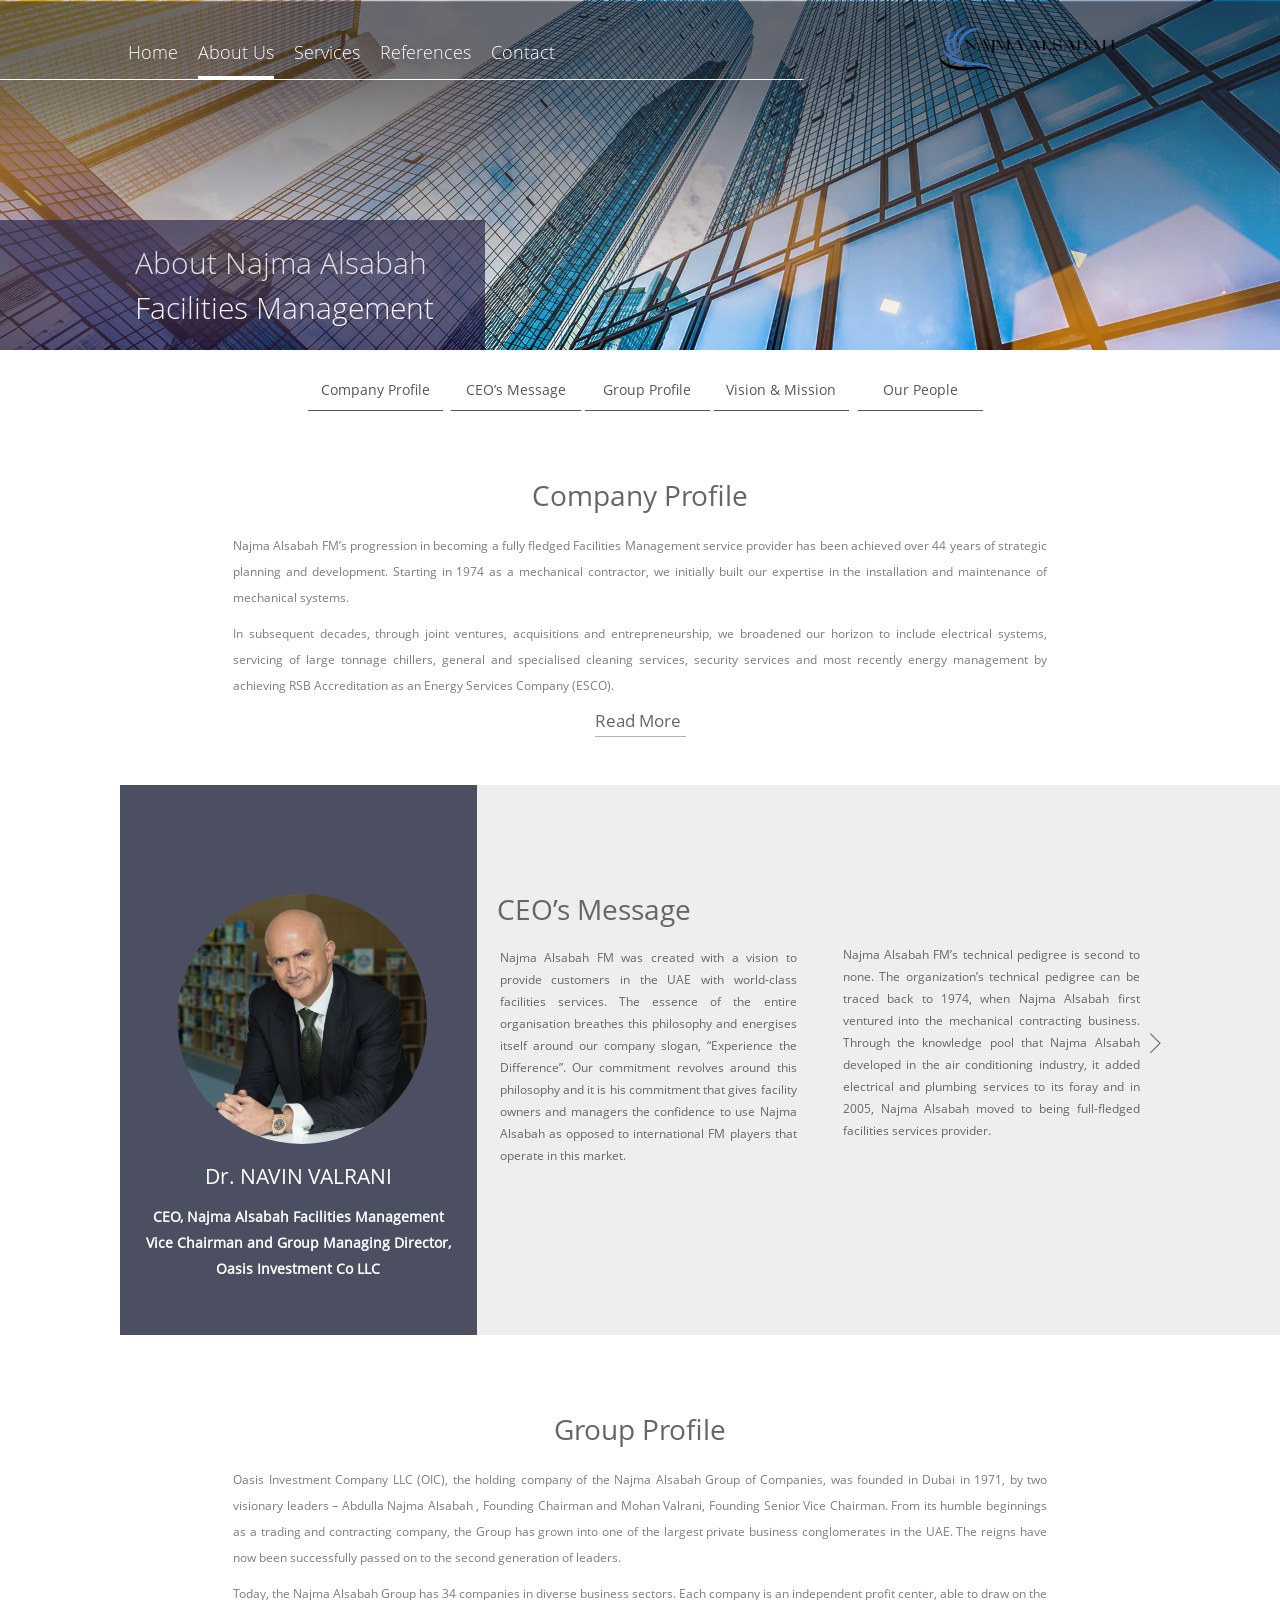
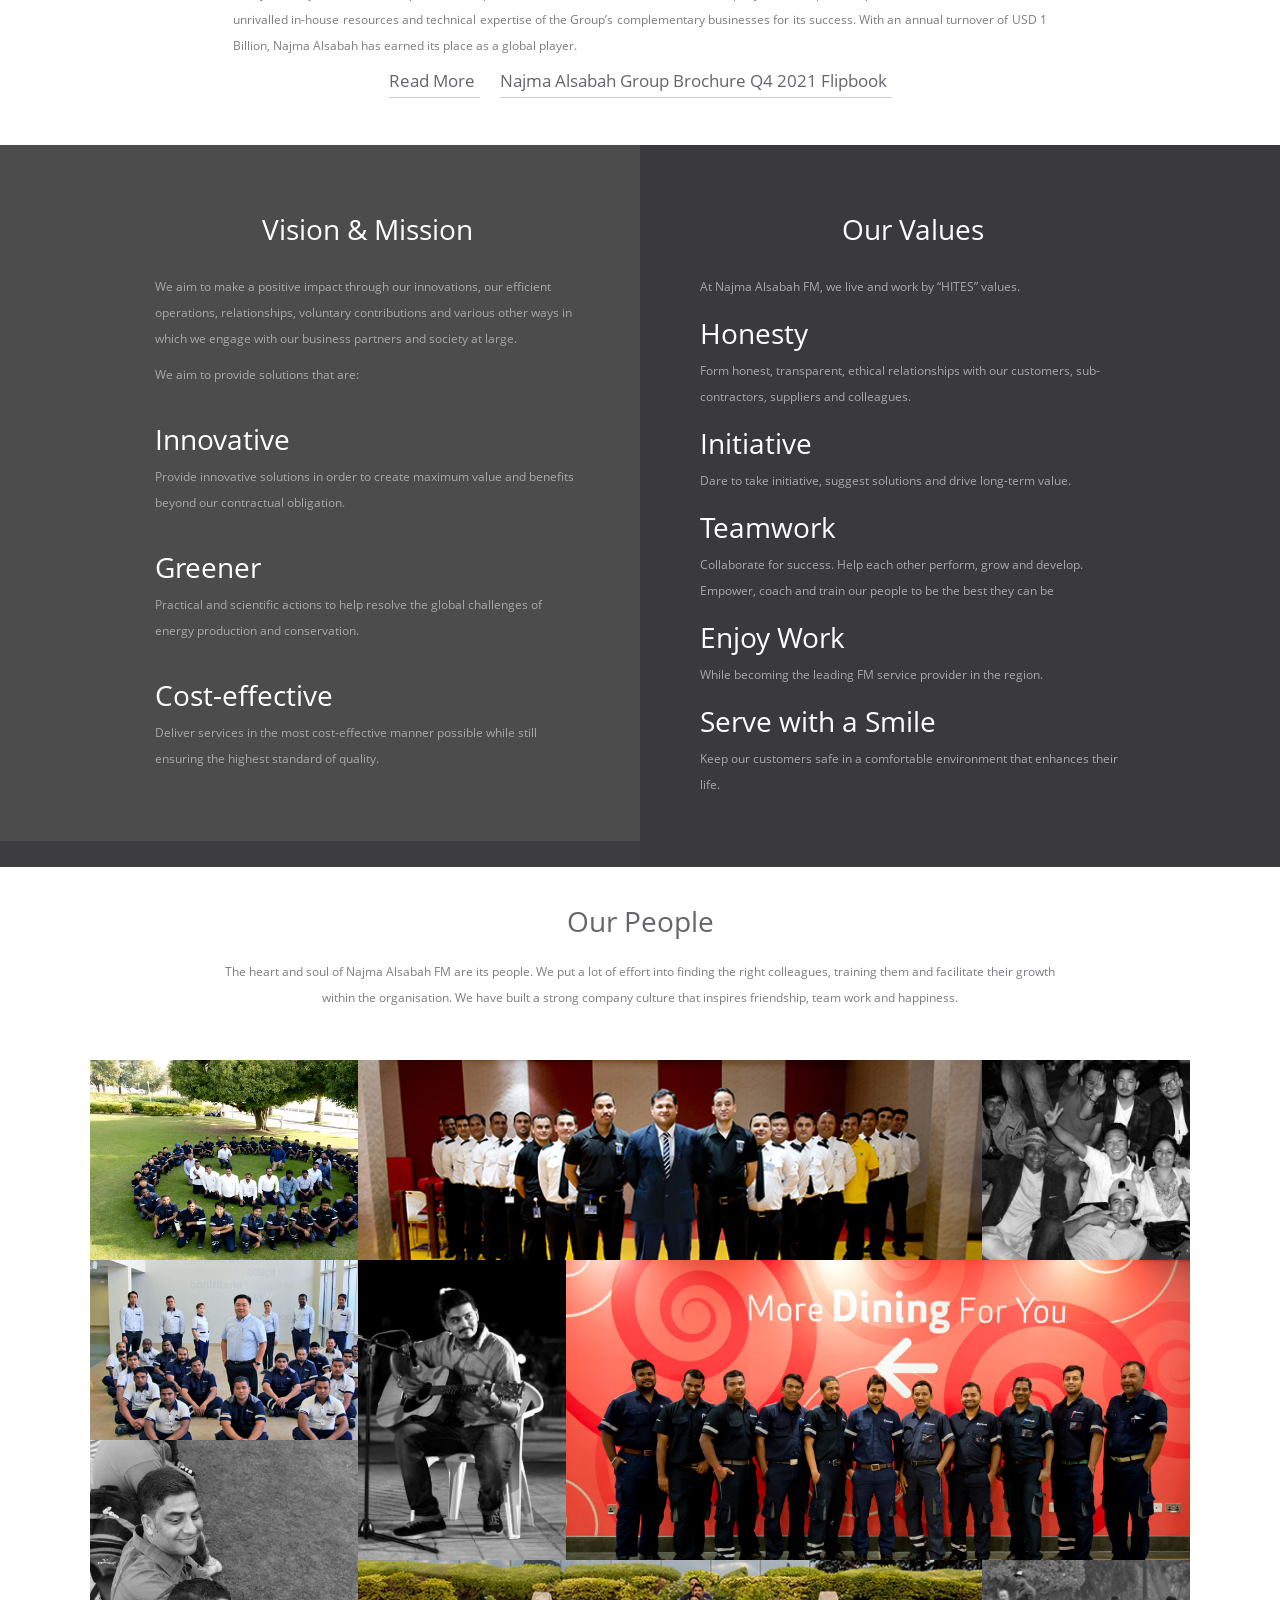
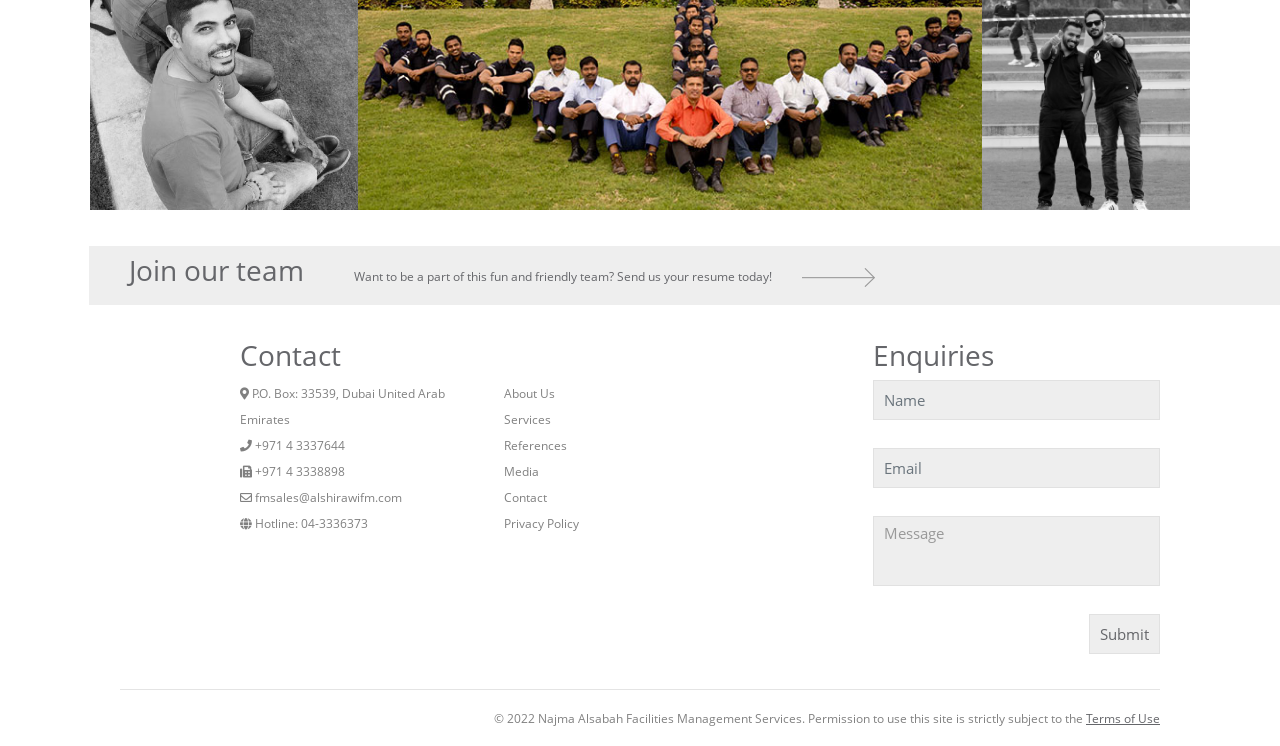
==== about.html @ 8039d4b8 "first commit" ====
<!DOCTYPE html>
<html lang="en-us">
<head>
<meta http-equiv="content-type" content="text/html; charset=UTF-8" />
<meta name="description" content="Najma Alsabah Facilities Management Services" />
<meta name="viewport" content="width=device-width, initial-scale=1">
<meta http-equiv="X-UA-Compatible" content="IE=edge">	
<!-- fevicons -->
<link rel="apple-touch-icon" sizes="57x57" href="/apple-icon-57x57.png">
<link rel="apple-touch-icon" sizes="60x60" href="/apple-icon-60x60.png">
<link rel="apple-touch-icon" sizes="72x72" href="/apple-icon-72x72.png">
<link rel="apple-touch-icon" sizes="76x76" href="/apple-icon-76x76.png">
<link rel="apple-touch-icon" sizes="114x114" href="/apple-icon-114x114.png">
<link rel="apple-touch-icon" sizes="120x120" href="/apple-icon-120x120.png">
<link rel="apple-touch-icon" sizes="144x144" href="/apple-icon-144x144.png">
<link rel="apple-touch-icon" sizes="152x152" href="/apple-icon-152x152.png">
<link rel="apple-touch-icon" sizes="180x180" href="/apple-icon-180x180.png">
<link rel="icon" type="image/png" sizes="192x192"  href="/images/favicon-najma.jpg">
<link rel="icon" type="image/png" sizes="32x32" href="/images/favicon-najma.jpg">
<link rel="icon" type="image/png" sizes="96x96" href="/images/favicon-najma.jpg">
<link rel="icon" type="image/png" sizes="16x16" href="/images/favicon-najma.jpg">
<link rel="manifest" href="/manifest.json">
<meta name="msapplication-TileColor" content="#ffffff">
<meta name="msapplication-TileImage" content="/ms-icon-144x144.png">
<meta name="theme-color" content="#ffffff">
    
<title>Najma Alsabah Facilities Management Services | About Us</title>
<script type="text/javascript">
var CCM_EDIT_MODE = false;
</script>
	
<link rel="stylesheet" type="text/css" href="about/css/ccm.base.css" />
<script src="https://code.jquery.com/jquery-3.3.1.min.js" integrity="sha256-FgpCb/KJQlLNfOu91ta32o/NMZxltwRo8QtmkMRdAu8="
  crossorigin="anonymous"></script>

<meta name="viewport" content="width=device-width, initial-scale=1">
<meta http-equiv="X-UA-Compatible" content="IE=edge">
<meta name="author" content="TenTwenty | Webdesign, Webshops & E-marketing | Dubai">

<meta property="og:title" content="Najma Alsabah Facilities Management | Experience the Difference">
<meta property="og:description" content="Redefining Customer Experience in FM Industry with the best of people, processes and technology.">
<meta property="og:image" content="/images/favicon-najma.jpg">
    
<link type="text/css" rel="stylesheet" href="about/css/all1ef1.css">
<link href="css/animate.css" rel="stylesheet" type="text/css">	
<link href="css/hover-min.css" rel="stylesheet" type="text/css">	
<link href="css/style.css" rel="stylesheet" type="text/css">
<!--
<link type="text/css" rel="stylesheet" href="about/css/style8894.css">
-->

<link rel="stylesheet" href="https://use.fontawesome.com/releases/v5.2.0/css/all.css" integrity="sha384-hWVjflwFxL6sNzntih27bfxkr27PmbbK/iSvJ+a4+0owXq79v+lsFkW54bOGbiDQ" crossorigin="anonymous">
<!--[if lt IE 9]>
<script src="https://cdnjs.cloudflare.com/ajax/libs/html5shiv/3.7.3/html5shiv.min.js"></script>
<script src="https://cdnjs.cloudflare.com/ajax/libs/respond.js/1.4.2/respond.min.js"></script>
<![endif]-->
<style>
    .slick-track{background:#eeeeee!important;}  
    .three-col .info{padding: 0 4px!important;}
    .banner{height:350px;}
</style>
<!-- search -->
 <link href="//www.findberry.com/search/css/framebox.css" rel="stylesheet" type="text/css" />
<script src="//www.findberry.com/search/js/jquery.min.js" type="text/javascript"></script>
<script src="//www.findberry.com/search/js/findberryfx.js" type="text/javascript"></script>
<script src="//www.findberry.com/search/js/findberry.framebox.js" type="text/javascript"></script>
<!-- ./ search -->
<!-- Global site tag (gtag.js) - Google Analytics -->
<script async src="https://www.googletagmanager.com/gtag/js?id=UA-3786274-23"></script>

<script>
  window.dataLayer = window.dataLayer || [];
  function gtag(){dataLayer.push(arguments);}
  gtag('js', new Date());

  gtag('config', 'UA-3786274-23');
</script>

</head>
<body class=" about_abdul-view-page Blue ">
<div class="wrapper">
    <!-- Wrap all page content here -->
    

<!--  Navigation -->
	<header class="navbar navbar-fixed-top">
		<div class="container">
			<span class="m-icon mob-show icon-menu"></span>
			<div class="search-block mob-hide">
				<!-- <form action="//www.findberry.com/search/" method="get" id="sr_iframe">
					<input type="hidden" name="wid" value="12271" />
                    <input type="submit" value="" class="ccm-search-block-submit">
					<input name="query" style="font-size:1em!important;" id="tipue_search_input" type="text" value="" class="ccm-search-block-text" placeholder="Search">
				</form> -->
			</div>
			<div class="row">
				<div class="col-sm-8 col-xs-6 left">
					<ul class="nav mob-hide">
						<li class="">
							<a href="index.html"  class="home">Home</a>
						</li>
						<li class=""><a href="about.html" target="_self" class="land">About Us</a>
							<!-- <ul class="t-nav">
								<li class=""><a href="#" target="_self" class="">About us</a></li>
								<li class=""><a href="#" target="_self" class="">Who we are</a></li>
								<li class=""><a href="#" target="_self" class="">What we do</a></li>
								<li class=""><a href="#" target="_self" class="">Work with Us</a></li>
							</ul>  -->                    
						</li>
						<li class=""><a href="services.html" target="_self">Services</a></li>
						<li class=""><a href="references.html" target="_self" class="news">References</a></li>
						<!-- <li class=""><a href="media.html" target="_self" class="contact">Media</a></li> -->
                        <li class=""><a href="contact.html" target="_self" class="contact">Contact</a></li>
                        <!-- <li class=""><a href="https://alshirawicareers.com/" target="_blank">Careers</a></li> -->
						</ul>
								</div>
				<div class="col-sm-4 col-xs-6 right">
										<a href="http://alshirawifm.com/">
							<img class="mob-hide" src="images/asfmlogo.png" alt="ASFM logo"/>
							<img class="mob-show" src="images/asfmlogo.png" alt="logo"/>
						</a>
								</div>
			</div>
		</div>
	</header>

	<div class="mob-menu">
		<div class="container">
			<span class="m-icon icon-close"></span>
			<div class="m-content">
				<!--<form action="#" class="ccm-search-block-form">
					<input name="query" type="text" value="" class="ccm-search-block-text" placeholder="Search">
					<input type="submit" value="" class="ccm-search-block-submit">
				</form>-->
				<ul class="nav">
				   <li><a href="index.html"  class="home">Home</a></li>
				   <li><a href="about.html" target="_self" class="land">About Us</a></li>
				   <li class=""><a href="services.html">Services</a></li>
					<li class=""><a href="references.html" target="_self" class="news">References</a></li>
					<!-- <li class=""><a href="media.html" target="_self" class="contact">Media</a></li> -->
                    <li class=""><a href="contact.html" target="_self" class="contact">Contact</a></li>
                    <!-- <li class=""><a href="https://alshirawicareers.com/" target="_blank">Careers</a></li> -->
				</ul>
				<ul class="social list-inline hidden">
					<li>
						<a href="#"  class="fa fa-facebook"></a>
					</li>
					<li>
						<a href="#"  class="fa fa-instagram"></a>
					</li>
					<li>
						<a href="#"  class="fa fa-linkedin"></a>
					</li>
					<li>
						<a href="#"  class="fa fa-twitter"></a>
					</li>
				</ul>
			</div>
		</div>
	</div>
	
<!-- /. Navigation -->



    
        
<div class="banner" style="background-image: url('images/aboutslider.jpg'); background-position:center center;">
    <div class="container">
            <div class="page-title">
                <div class="container">
                    <div class="title wow fadeInLeft" data-wow-delay="0.4s" data-wow-duration="1s">
                        <h1>About Najma Alsabah <br />Facilities Management</h1>                    </div>
                </div>
            </div>
    </div>
    <div class="banner-gradient">

    </div>
</div>

    <!-- tabs -->
	
	<div class="tile-box">
        <div class="sub-menu inner-sub" id="menu">
        <div class="container">
            <ul class="nav">
                <li class=" wow fadeInUp" data-wow-delay="0.3s" data-wow-duration="1s">
                    <a href="#companyprofile" target="_self" class="">
                        <span class="bg"></span>
                        <div class="m-wrap">
                            <span class="m-name">Company Profile</span>
                        </div>
                    </a>
                </li>
                <li class=" wow fadeInUp" data-wow-delay="0.6s" data-wow-duration="1s">
                    <a href="#ceomessage" target="_self" class="">
                        <span class="bg"></span>
                        <div class="m-wrap">
                            <span class="m-name">CEO’s Message</span>
                        </div>
                    </a>
                </li>
                <li class=" wow fadeInUp" data-wow-delay="0.6s" data-wow-duration="1s">
                    <a href="#group-profile" target="_self" class="">
                        <span class="bg"></span>
                        <div class="m-wrap">
                            <span class="m-name">Group Profile </span>
                        </div>
                    </a>
                </li>
                <li class=" wow fadeInUp" data-wow-delay="0.9s" data-wow-duration="1s">
                    <a href="#visionmission" target="_self" class="">
                        <span class="bg"></span>
                        <div class="m-wrap">
                            <span class="m-name">Vision &amp; Mission</span>
                        </div>
                    </a>
                </li>
                <li class=" wow fadeInUp" data-wow-delay="1.2s" data-wow-duration="1s">
                    <a href="#ourpeople" target="_self" class="">
                        <span class="bg"></span>
                        <div class="m-wrap">
                            <span class="m-name">Our People</span>
                        </div>
                    </a>
                </li>
                
            </ul>
            </div>
    </div>
    </div>
    
<!-- /. tabs --> 
    <a id="companyprofile"></a>
<div class="description wow fadeIn" data-wow-delay="0.4s" data-wow-duration="1.5s" id="about">
    <div class="container">
        <div class="desc-info">
            <h2>Company Profile</h2>
<p>Najma Alsabah  FM’s progression in becoming a fully fledged Facilities Management service provider has been achieved over 44
years of strategic planning and development. Starting in 1974 as a mechanical contractor, we initially built our expertise in the installation and maintenance of mechanical systems.</p>            
                <p>In subsequent decades, through joint ventures, acquisitions and entrepreneurship, we broadened our horizon to include electrical systems, servicing of large tonnage chillers, general and specialised cleaning services, security services and most recently energy management by achieving RSB Accreditation as an Energy Services Company (ESCO).</p><div class="read-more-box">
            
            <p>Today, we have a strong and integrated service portfolio and are one of the largest FM service providers in the UAE. With 300+ live projects, we are leaders in infrastructure, luxury property, industrial facilities, mixed-use developments, commercial, residential, retail and education sectors.</p> 

<p>Being one of 34 companies that forms the Najma Alsabah  Group, our services are complemented by our sister companies which bring together a wealth of expertise across the industries. Well-defined knowledge management systems enable synergies that bring long-term benefit to our service delivery and, consequently, our customers.</p> 

            <p>Our extensive expertise comes together and enriches a knowledge-driven operation resulting in exceptional service. Our holistic approach to building management focuses on the complete lifecycle of the building. Our core FM activities are structured around: Strategic Facilities Planning (SFP), Predictive/Preventive Maintenance and Energy Management and cover MEP, hospitality, cleaning, security and specialised services.</p> 

<p>At Najma Alsabah , we are passionate about the UAE’s vision to become a smart and sustainable country. Keeping up with the implementation speed is an exciting challenge for us and one we have taken on seriously. We are subscribed to the best of global innovations and international standards so that we can offer best-in-class services to our clients here in the UAE. We are one of the founding members of MEFMA and are accredited by several reputed industry associations.</p>

            
            </div>
         </div>
        <p><a class="read-more">Read More </a></p>    </div>
</div>


<div class="description wow fadeIn ceoboxm" data-wow-delay="0.4s" data-wow-duration="1.5s" id="about">
    <div class="container">
        <div class="desc-info">
            <h2>CEO’s Message</h2>
    <div class="row">
                    <div class="ceopicboxm"><img src="images/ceo.jpg" alt="" /></div>
                    <div class="ceodescm">
                        <h3>Dr. NAVIN VALRANI</h3>
                        <p>CEO, Najma Alsabah Facilities Management</p>
						<p>Vice Chairman and Group Managing Director, Oasis Investment Co LLC</p>
                    </div>
           </div>        
            
 <p>Najma Alsabah  FM was created with a vision to provide customers in the UAE with world-class facilities services. The essence of the entire organisation breathes this philosophy and energises itself around our company slogan, “Experience the Difference”. Our commitment revolves around this philosophy and it is his commitment that gives facility owners and managers the confidence to use Najma Alsabah  as opposed to international FM players that operate in this market.</p>           <div class="read-more-box">
                <p>Najma Alsabah  FM’s technical pedigree is second to none. The organization’s technical pedigree can be traced back to 1974, when Najma Alsabah  first ventured into the mechanical contracting business. Through the knowledge pool that Najma Alsabah  developed in the air conditioning industry, it added electrical and plumbing services to its foray and in 2005, Najma Alsabah  moved to being full-fledged facilities services provider.</p>
            
            <p><p>Najma Alsabah  FM’s technical pedigree is backed by the world’s finest IT systems. On the foundation of the Najma Alsabah  Group’s record breaking investment in Oracle ERP systems, Najma Alsabah  FM today has ‘inculcated mobile applications to its daily work processes, implemented the bar coding of assets, trained technicians on handheld devices and put together its in-house call center backed by the latest software.</p> 

<p>With the technical pedigree and the IT systems, comes the financial stability of the organization.    Najma Alsabah  FM is an integral part of the Najma Alsabah  Group of Companies, a $1 billion plus group that has been operating in the region since 1971. In today’s volatile environment, you can be rest assured that when you are dealing with Najma Alsabah  FM, you are dealing with an organization that will be around for decades to come.</p>

            <p>All of this would mean nothing if it were not for our biggest asset: our people. Each member of team is handpicked for the job, put through a rigourous training regime at our in house training center, and put out on the field with the necessary tools to succeed. Our team is capable and motivated to perform at the highest levels and provide you with a opportunity to “Experience the Difference”.</p>

            
            </div>
         </div>
        <p><a class="read-more">Read More </a></p>    </div>
</div>


<div class="timeline-box scroll wow fadeInUp ceoboxd" data-wow-delay="0.4s" data-wow-duration="1s">
    <div class="container"><a id="ceomessage" ></a>
        <div class="timeline">
            <div class="row">
                <div class="col-sm-4 info">
                    <div class="ceopicbox"><img src="images/ceo.jpg" alt="" /></div>
                    <div class="ceodesc">
                        <h3>Dr. NAVIN VALRANI</h3>
                        <p>CEO, Najma Alsabah Facilities Management</p>
						<p>Vice Chairman and Group Managing Director, Oasis Investment Co LLC</p>						
                    </div>
                </div>
                <div class="col-sm-8 slide">
                    <div class="side-gradient">

                    </div>
                    <div class="t-slide">
                        

<div class="item">
    <div class="year">
				<h2 class="text-left">CEO’s Message</h2>
			</div>
	<div class="descr">
        <p>Najma Alsabah  FM was created with a vision to provide customers in the UAE with world-class facilities services. The essence of the entire organisation breathes this philosophy and energises itself around our company slogan, “Experience the Difference”. Our commitment revolves around this philosophy and it is his commitment that gives facility owners and managers the confidence to use Najma Alsabah  as opposed to international FM players that operate in this market.</p>
    </div>
</div>
<div class="item">
    <div class="descr top-fix">
        <p>Najma Alsabah  FM’s technical pedigree is second to none. The organization’s technical pedigree can be traced back to 1974, when Najma Alsabah  first ventured into the mechanical contracting business. Through the knowledge pool that Najma Alsabah  developed in the air conditioning industry, it added electrical and plumbing services to its foray and in 2005, Najma Alsabah  moved to being full-fledged facilities services provider.</p>
    </div>
</div>
<div class="item">
    <div class="descr top-fix">
        <p><p>Najma Alsabah  FM’s technical pedigree is backed by the world’s finest IT systems. On the foundation of the Najma Alsabah  Group’s record breaking investment in Oracle ERP systems, Najma Alsabah  FM today has ‘inculcated mobile applications to its daily work processes, implemented the bar coding of assets, trained technicians on handheld devices and put together its in-house call center backed by the latest software.</p>
    </div>
</div>
<div class="item">
    <div class="descr top-fix">
        <p>With the technical pedigree and the IT systems, comes the financial stability of the organization.    Najma Alsabah  FM is an integral part of the Najma Alsabah  Group of Companies, a $1 billion plus group that has been operating in the region since 1971. In today’s volatile environment, you can be rest assured that when you are dealing with Najma Alsabah  FM, you are dealing with an organization that will be around for decades to come.</p>
    </div>
</div>
<div class="item">
    <div class="descr top-fix">
        <p>All of this would mean nothing if it were not for our biggest asset: our people. Each member of team is handpicked for the job, put through a rigourous training regime at our in house training center, and put out on the field with the necessary tools to succeed. Our team is capable and motivated to perform at the highest levels and provide you with a opportunity to “Experience the Difference”.</p>
    </div>
</div>





                    </div>
                </div>
            </div>
        </div>
    </div>
</div>

<!-- group profile -->
<a id="groupprofile"></a>
<div class="description wow fadeIn" data-wow-delay="0.4s" data-wow-duration="1.5s" id="group-profile">
    <div class="container">
        <div class="desc-info">
            <h2>Group Profile</h2>
<p>Oasis Investment Company LLC (OIC), the holding company of the Najma Alsabah  Group of Companies, was founded in Dubai in 1971, by two visionary leaders – Abdulla Najma Alsabah , Founding Chairman and Mohan Valrani, Founding Senior Vice Chairman. From its humble beginnings as a trading and contracting company, the Group has grown into one of the largest private business conglomerates in the UAE. The reigns have now been successfully passed on to the second generation of leaders.</p>            
                <p>Today, the Najma Alsabah  Group has 34 companies in diverse business sectors. Each company is an independent profit center, able to draw on the unrivalled in-house resources and technical expertise of the Group’s complementary businesses for its success. With an annual turnover of USD 1 Billion, Najma Alsabah  has earned its place as a global player.</p>
         </div>
        <p><a href="http://www.alshirawi.com/" target="_blank" class="read-more1">Read More</a><a class="read-more1" style="margin-left: 20px;" href="https://db.alshirawi.com/" target="_blank">Najma Alsabah  Group Brochure Q4 2021 Flipbook</a></p></div>
</div>
    
    <div class="purple-bg activity-box scroll wow fadeInUp" data-wow-delay="0.4s" data-wow-duration="1s">
  <a id="visionmission"></a>
        
        <div class="row">
            <div class="col-md-6 leftboxvision">
                <div class="heading mvheadingtitle"><h2>Vision &amp; Mission</h2></div>
                <p class="text-left">We aim to make a positive impact through our innovations, our efficient operations, relationships, voluntary contributions and various other ways in which we engage with our business partners and society at large.</p>
                <p class="text-left">We aim to provide solutions that are:</p>
                <div class="mvheading"><h2 class="text-left">Innovative</h2></div>
                <p class="text-left">Provide innovative solutions in order to create maximum value and
benefits beyond our contractual obligation.</p>
                <div class="mvheading"><h2 class="text-left">Greener</h2></div>
                <p class="text-left">Practical and scientific actions to help resolve the global challenges of
energy production and conservation.</p>
                <div class="mvheading"><h2 class="text-left">Cost-effective</h2></div>
                <p class="text-left">Deliver services in the most cost-effective manner possible while still
ensuring the highest standard of quality.</p>
            </div>
            <div class="col-md-6 rightboxmission">
                <div class="heading mvheadingtitle"><h2>Our Values</h2></div>
                <p class="text-left">At Najma Alsabah  FM, we live and work by “HITES” values.</p>
                <div class="mvheading"><h2 class="text-left">Honesty</h2></div>
                <p class="text-left">Form honest, transparent, ethical relationships with our customers,
sub-contractors, suppliers and colleagues.</p>
                <div class="mvheading"><h2 class="text-left">Initiative</h2></div>
                <p class="text-left">Dare to take initiative, suggest solutions and drive long-term value.</p>
                <div class="mvheading"><h2 class="text-left">Teamwork</h2></div>
                <p class="text-left">Collaborate for success. Help each other perform, grow and develop.
Empower, coach and train our people to be the best they can be</p>
                <div class="mvheading"><h2 class="text-left">Enjoy Work</h2></div>
                <p class="text-left">While becoming the leading FM service provider in the region.
</p>
                <div class="mvheading"><h2 class="text-left">Serve with a Smile</h2></div>
                <p class="text-left">Keep our customers safe in a comfortable environment that enhances
their life.</p>
            </div>
           
           
        </div>
 
</div>
    
<!-- ./ -->
    
    

      
    
    

    
    
    
    
    
    
    
    
    <div class="tile-box">
    <div class="tile about-tile">
        <div class="container">
            <div class="description wow fadeIn" data-wow-delay="0.4s" data-wow-duration="1.5s" >
        <div class="container">
            <h2>Our People</h2><a id="ourpeople"></a>
            <p>The heart and soul of Najma Alsabah  FM are its people. We put a lot of effort into finding the right colleagues, training them and facilitate their growth within the organisation. We have built a strong company culture that inspires friendship, team work and happiness.</p>        </div>
    </div>
            
            
            <div class="row">
                <div class="col-sm-12 col-xs-12 col-md-3 p0">
                    <div class="row">    
                        <div class="col-sm-12 p0 wow fadeInLeft" data-wow-delay="0.4s" data-wow-duration="1s">
                            <div class="tile-grid3-200">
                                <img src="images/gal1.jpg" class="height100"/>
                            </div>
                        </div>
                    </div>
                    <div class="row">    
                        <div class="col-sm-12 p0 wow fadeInLeft" data-wow-delay="0.4s" data-wow-duration="1s">
                            <div class="tile-grid3-180">
                                <img src="images/gal3.jpg" class="width100"/>
                            </div>
                        </div>
                    </div>
                    <div class="row">    
                        <div class="col-sm-12 p0 wow fadeInLeft" data-wow-delay="0.4s" data-wow-duration="1s">
                            <div class="tile-grid3-650">
                                <img src="images/gal4.jpg" class="width100"/>
                            </div>
                        </div>
                    </div>
                </div>
                <div class="col-sm-12 col-xs-12 col-md-9 p0">
                    <div class="row">
                        <div class="col-sm-12 col-xs-12 col-md-9 p0  wow fadeInLeft" data-wow-delay="0.4s" data-wow-duration="1s">
                            <div class="tile-grid9-200">
                                <img src="images/gal2.jpg" class="width100"/>
                            </div>
                        </div>
                        <div class="col-sm-12 col-xs-12 col-md-3 p0  wow fadeInLeft" data-wow-delay="0.4s" data-wow-duration="1s">
                            <div class="tile-grid3-200">
                                <img src="images/gal5.jpg" class="height100" />
                            </div>
                        </div>
                    </div>
                    <div class="row">
                        <div class="col-sm-12 col-xs-12 col-md-3 p0  wow fadeInLeft" data-wow-delay="0.4s" data-wow-duration="1s">
                            <div class="tile-grid3-600">
                                <img src="images/gal6.jpg" class="width100"/>
                            </div>
                        </div>
                        <div class="col-sm-12 col-xs-12 col-md-9 p0  wow fadeInLeft" data-wow-delay="0.4s" data-wow-duration="1s">
                            <div class="tile-grid9-600">
                                <img src="images/gal7.jpg" class="width100"/>
                            </div>
                        </div>
                    </div>
                    <div class="row">
                        <div class="col-sm-12 col-xs-12 col-md-9 p0  wow fadeInLeft" data-wow-delay="0.4s" data-wow-duration="1s">
                            <div class="tile-grid9-250 seconlastimgtile">
                                <img src="images/gal8.jpg" class="width100"/>
                            </div>
                        </div>
                        <div class="col-sm-12 col-xs-12 col-md-3 p0  wow fadeInLeft" data-wow-delay="0.4s" data-wow-duration="1s">
                            <div class="tile-grid3-250">
                                <img src="images/gal9.jpg" class="width100"/>
                            </div>
                        </div>
                    </div>
                    
                    
                </div>
                
            </div>
            
        </div>
    </div>
</div>
    
    
    
    
    
    
    




    









<div class="container wow fadeInUp" data-wow-delay="0.4s" data-wow-duration="1s">    
<a href="http://alshirawicareers.com/" target="_blank" class="col-xs-12 footertop"><span class="heading">Join our team</span><span class="descrip">Want to be a part of this fun and friendly team? Send us your resume today!</span><span class="arrowbox"><img src="images/arrow-right.png" alt="" /></span></a>
</div>
    
<div class="ch-message-box brochure-box wow fadeIn future-content" data-wow-delay="0.4s" data-wow-duration="1s">
    <div class="container">
        <div class="ch-message">
            <div class="bar left heading">
                <div class="container">
                    <div class="bar-box text-center">
                        <a class="more">Download Brochure</a>
                    </div>
                </div>
            </div>
        </div>
    </div>
</div>


    <footer class="footer">
   <div class="container">
        <div class="footer-top">
            <!-- disable go up arrow <a class="go-top"><i style="font-size:24px" class="fa">&#xf151;</i></a> -->
              <div class="row">
                  <div class="col-sm-8 col-xs-8 left">
                                                <h2>Contact</h2>                                            <div class="row">
                          <div class="col-sm-5 col-xs-5 f-links">
                            
                                                                <ul>
                                      <li>
                                          <a style="cursor: default;"><i class="fas fa-map-marker-alt"></i> P.O. Box: 33539, Dubai
United Arab Emirates</a>
                                      </li>
                                      <li>
                                         <a style="cursor: default;"><i class="fas fa-phone"></i> +971 4 3337644</a>
                                      </li>
                                      <li>
                                          <a style="cursor: default;"><i class="fas fa-fax"></i> +971 4 3338898</a>
                                      </li>
                                      <li>
                                         <a href="mailto:fmsales@alshirawifm.com"><i class="far fa-envelope"></i> fmsales@alshirawifm.com</a>
                                      </li>
                                      <li>
                                          <a style="cursor: default;"><i class="fas fa-globe"></i> Hotline: 04-3336373</a>
                                      </li>
                                  </ul>
                                                                                                                       </div>
                          <div class="col-sm-4 col-xs-4 f-links">
                              <ul>
                                      <li>
                                          <a href="about.html">About Us</a>
                                      </li>
                                      <li>
                                          <a href="services.html">Services</a>
                                      </li>
                                      <li>
                                          <a href="references.html">References</a>
                                      </li>
                                      <li>
                                          <a href="media.html">Media</a>
                                      </li>
                                      <li>
                                          <a href="contact.html">Contact</a>
									  </li>
									  <li>
                                          <a href="privacy-policy.html">Privacy Policy</a>
                                      </li>
                                  </ul>
                                                        </div>
                          <!-- <div class="col-sm-3 col-xs-3 f-links">
                              <div class="social">
                                                  <ul class="list-inline">
                             <li>
                                 <a class="fab fa-facebook-f" href="https://www.facebook.com/alshirawifm/" target="_blank"><span class="hidden">facebook</span></a>
                             </li>
                             
                             <li>
                                 <a class="fab fa-linkedin-in" href="https://www.linkedin.com/company/alshirawifm/" target="_blank"><span class="hidden">linkedin</span></a>
                             </li>
							<li>
                                 <a class="fab fa-instagram" href="https://www.instagram.com/alshirawifm/" target="_blank"><span class="hidden">instagram</span></a>
                             </li>						  
                             
                         </ul>
                     </div>
                                                        </div> -->
                      </div>
                  </div>
                  <div class="col-sm-4 col-xs-4 right">
                  	<div class="newsletter-box">
                    	<h2>Enquiries</h2>
                            <style>
.star{color:red;}
input.redInpt{border:#F00 solid 1px; background:rgba(255,0,0,0.1);}
select.redInpt{border:#F00 solid 1px; background:rgba(255,0,0,0.1);}
textarea.redInpt{border:#F00 solid 1px; background:rgba(255,0,0,0.1);}
.fieldError{color:#F00;}
#userForm span.error{ padding-top:0px; height:20px;color:#F00;padding-bottom: 25px;}
#userForm .btn-default{margin-bottom: 0px !important;margin-top: 0px !important;outline: none;}
span.error{color:#F00; display:block; clear:both; min-height: 18px; }
#messagediv p{ color:#fff;font-size: 20px;text-align: left;margin: 0; font-size: 15px; height:30px; padding-bottom:6px; font-weight: bold; padding-left:40px; }
#userForm input.redInpt{border:#F00 solid 1px;}
/* contact us form error css */
#messagediv{text-align: left;color: red;font-weight: bold;}
#messagediv span {color: green;font-size: 20px;}
.forget{float: right; padding: 5px 0; font-size:1em;color:rgb(41, 98, 147);text-decoration: none;}
.forget:hover{text-decoration:underline;color:#4d90fe;}
</style>
<script src="https://ajax.aspnetcdn.com/ajax/jQuery/jquery-1.12.0.min.js"></script>
<script type="text/javascript">
$(document).ready(function(){
function smallEror(elm, txt){
elm.closest('div').find('.error').text(txt);
}
$('input, select, textarea').keyup(function(){
$(this).removeClass('redInpt');
$(this).closest('div').find('.error').text('');
});
$('input, select, textarea').change(function(){
$(this).removeClass('redInpt');
$(this).closest('div').find('.error').text('');
});
$('#contactform').submit(function(event){
event.preventDefault();
//$('#login').on('submit', function() {  
//$("#login").click(function(e){
var  name = $('#name'),
email = $('#emailid'),
comments = $('#comments'),
error ='';

if(name.val()==''){ error ='1'; name.addClass('redInpt'); smallEror(name, "Please enter your name.");
} else { name.removeClass('redInpt'); }

if(email.val()==''){ error ='1'; email.addClass('redInpt'); smallEror(email, "Please enter employee email id."); }
else if(email.val()!=''){
var reg = /^([A-Za-z0-9_\-\.])+\@([A-Za-z0-9_\-\.])+\.([A-Za-z]{2,4})$/;
var address =email.val();
if(reg.test(address) == false) {
error ='1';
email.addClass('redInpt');
smallEror(email, "Please enter your valid email id");
}
}else { email.removeClass('redInpt'); }

if(comments.val()==''){ error ='1'; comments.addClass('redInpt'); smallEror(comments, "Please enter message.");
} else { comments.removeClass('redInpt'); }

if(error =='1'){return false;}else {
   var form=$("#contactform").serialize();
$.ajax({
  url:"homecontactform.php",
  type: 'POST',
  dataType: 'json',
  data:form,
  success: function(data){
  if(data.auth=='true'){
      //alert(data.auth)
      $("#contactform")[0].reset();
        $("#errorMsg").hide();
      $('#successMsg').show();
       $("#successMsg .successMessage").html(data.msg);
   //setTimeout(function() { window.location.href = "addcompany.php";}, 100);
   }else if(data.auth=='false'){
       $('#successMsg').hide();
   $("#errorMsg").show();;
     $("#errorMsg .errorMessage").html(data.msg);
     }else{ }
  },
  error: function(error){
      alert(error);
  }
});
}
});
});
</script>
<div id="successMsg" class="alert alert-success clearfix" style="display:none;">
<div class="notification-info">
<p class="successMessage"></p>
</div>
</div>
<!-- .// notification success -->
<!-- notification error -->
<div id="errorMsg" class="alert alert-danger clearfix" style="display: none;">

<div class="notification-info">

<p class="errorMessage">                   
</p>
</div>
</div>
<form action="" method="post" id='contactform'>
    <div>
<input type="text" class="form-control" placeholder="Name" name="name" id="name">
  <span class="error"></span>
    </div>
    <div>
<input type="text" class="form-control" placeholder="Email" name="emailid" id="emailid">
  <span class="error"></span>
    </div>
    <div>
<textarea class="form-control" rows="3" placeholder="Message" name="comments" id="comments"></textarea>
  <span class="error"></span>
    </div>
<input class="btn btn-default submitbtnfooterform" type="submit" value="Submit">
</form>
</div>
                     
                  </div>
              </div>
        </div>
       <div class="footer-bottom">
           <div class="row">
               <div class="col-sm-3 col-xs-3 left">
                   
               </div>
               <div class="col-sm-9 col-xs-9 right">
                                          <p>&#169; 2022 Najma Alsabah Facilities Management Services. Permission to use this site is strictly subject to the <a href="privacy-policy.html">Terms of Use</a></p>
                                  </div>
           </div>
       </div>
   </div>
</footer>



</div>
<div id="myBtn" class="go-top"><i class="fas fa-arrow-up"></i></div>
<script type="text/javascript" src="about/js/all8791.js"></script>
<script type="text/javascript" src="about/js/doT.min.js"></script>
<script type="text/javascript" src="about/js/moment.min.js"></script>
<script type="text/javascript" src="about/js/jquery.socialfeed.js"></script>
<script type="text/javascript" src="about/js/knob.min.js"></script>
<script type="text/javascript" src="about/js/jquery.placeholder.js"></script>
<script type="text/javascript" src="about/js/wow.min.js"></script>
<script type="text/javascript" src="about/js/jquery.fancybox.min.js"></script>
<script type="text/javascript" src="about/js/jquery.fancybox-media.js"></script>
<!--
<script src="https://code.highcharts.com/highcharts.js"></script>
<script src="https://code.highcharts.com/modules/exporting.js"></script>
<script src="https://cdnjs.cloudflare.com/ajax/libs/waypoints/4.0.0/noframework.waypoints.min.js"></script> -->
<script type="text/javascript" src="about/js/custom0d2c.js"></script>
<script type="text/javascript" src="js/customscript.js"></script>
	
<script>
	
$(document).ready(function(){
			$('.customer-logos').slick({
				slidesToShow: 4,
				slidesToScroll: 1,
				autoplay: true,
				autoplaySpeed: 1000,
				arrows: false,
				dots: false,
					pauseOnHover: false,
					responsive: [{
					breakpoint: 768,
					settings: {
						slidesToShow: 3
					}
				}, {
					breakpoint: 520,
					settings: {
						slidesToShow: 2
					}
				}]
			});
    
     $("#owl-demo").owlCarousel({
 
      navigation : true, // Show next and prev buttons
      slideSpeed : 300,
      paginationSpeed : 400,
      singleItem:true
 
      // "singleItem:true" is a shortcut for:
      // items : 1, 
      // itemsDesktop : false,
      // itemsDesktopSmall : false,
      // itemsTablet: false,
      // itemsMobile : false
     
  });
    $( ".owl-prev").html('<i class="fa fa-chevron-left"></i>');
        $( ".owl-next").html('<i class="fa fa-chevron-right"></i>');
		});
    
    
</script>
    
<script>
// Select all links with hashes
$('a[href*="#"]')
  // Remove links that don't actually link to anything
  .not('[href="#"]')
  .not('[href="#0"]')
  .click(function(event) {
    // On-page links
    if (
      location.pathname.replace(/^\//, '') == this.pathname.replace(/^\//, '') 
      && 
      location.hostname == this.hostname
    ) {
      // Figure out element to scroll to
      var target = $(this.hash);
      target = target.length ? target : $('[name=' + this.hash.slice(1) + ']');
      // Does a scroll target exist?
      if (target.length) {
        // Only prevent default if animation is actually gonna happen
        event.preventDefault();
        $('html, body').animate({
          scrollTop: target.offset().top
        }, 1000, function() {
          // Callback after animation
          // Must change focus!
          var $target = $(target);
          $target.focus();
          if ($target.is(":focus")) { // Checking if the target was focused
            return false;
          } else {
            $target.attr('tabindex','-1'); // Adding tabindex for elements not focusable
            $target.focus(); // Set focus again
          };
        });
      }
    }
  }); 
$(window).scroll(function() {
    if ($(this).scrollTop() > 100) {
      $('#myBtn').fadeIn('slow');
    } else {
      $('#myBtn').fadeOut('slow');
    }
  });
</script>

</body>

</html>
---- about/css/ccm.base.css ----
/* Automatically included across all of c5 - use this file gingerly */
img.ccm-captcha-image {display: block}

/* clear and pagination styles */
*.ccm-spacer {clear: both; font-size:1px; line-height:1px; }
div.ccm-pagination { text-align:center; position: relative}
div.ccm-pagination span.ccm-page-right {position: absolute; top: 0px; right: 0px; margin-right: 0px !important}
div.ccm-pagination span.ccm-page-right span {margin-right: 0px}
div.ccm-pagination span.ccm-page-left {position: absolute; top: 0px; left: 0px}
div.ccm-pagination span {margin-right: 4px}
.ccm-ui div.ccm-pagination span {margin-right: 0px;}

/* Extra pagination styling to make code generated by C5 pagination helper look nice */
div.pagination ul strong, div.pagination ul span.ltgray {
	display:block;
	padding:0 14px;
	float:left;
	line-height:34px;
	border-right:1px solid #DDD;
	text-decoration:none;
}

/* Layout */ 
/*
.ccm-layout .ccm-layout-cell{ overflow:hidden; }
*/
.ccm-layout-table .ccm-layout-col {float:left}
.ccm-layout .first .ccm-layout-col-spacing { margin-left:0px !important } 
.ccm-layout .last .ccm-layout-col-spacing { margin-right:0px !important } 

/* global error styles */
.ccm-error {font-weight: bold; color: #f00}
.ccm-required {font-weight: bold; color: #3975AD}

div#ccm-overlay {
	position: fixed;
	z-index:99;
	top: 0px;
	left: 0px;
	background-color:#000;
	filter:alpha(opacity=70);
	-moz-opacity: 0.7;
	opacity: 0.7;
	height:100%;
	width:100%;
	display: none;
} 

.ccm-input-time-wrapper select {width: 55px !important; margin-right: 4px !important;}
.ccm-input-date {width: 80px !important; margin-right: 4px !important;}
---- css/style.css ----
@font-face {
    font-family: 'OpenSans-Bold';
    src: url("../fonts/OpenSans-Bold.woff") format("woff"), url("../fonts/OpenSans-Bold.ttf") format("truetype");
    font-weight: normal;
    font-style: normal;
}
@font-face {
    font-family: 'OpenSans-Light';
    src: url("../fonts/OpenSans-Light.woff") format("woff"), url("../fonts/OpenSans-Light.ttf") format("truetype");
    font-weight: normal;
    font-style: normal;
}
@font-face {
    font-family: 'OpenSans-Regular';
    src: url("../fonts/OpenSans-Regular.woff") format("woff"), url("../fonts/OpenSans-Regular.ttf") format("truetype");
    font-weight: normal;
    font-style: normal;
}
@font-face {
    font-family: 'GillSans-SemiBold';
    src: url("../fonts/GillSans-SemiBold.woff") format("woff"), url("../fonts/GillSans-SemiBold.ttf") format("truetype");
    font-weight: normal;
    font-style: normal;
}

@font-face {
    font-family: 'icomoon';
    src: url("../fonts/icomoon4d6e.eot?eh1hy6");
    src: url("../fonts/icomoon4d6e.eot?eh1hy6#iefix") format("embedded-opentype"), url("../fonts/icomoon4d6e.ttf?eh1hy6") format("truetype"), url("../fonts/icomoon4d6e.woff?eh1hy6") format("woff");
    font-weight: normal;
    font-style: normal;
}
/* font size common for all */
.a-tile-box .a-tile .a-tile-content .nav li a .m-wrap .m-name, .a-tile-box .a-tile .a-tile-content .fl-nav li a .m-wrap .m-name, p, .footer .footer-top ul li a, .footertop > .descrip {font-size: 0.85em!important;}
.footertop > .heading, h2{font-size:2em!important;}
h3{font-size:1.5em!important;}
/* soical feeds */
.crt-feed-container .crt-post .crt-post-content-text{font-size:0.85em!important;line-height:1.5em!important;}
.crt-grid-post-v2 .crt-post-fullname, .crt-post-v2 .crt-post-fullname{font-size: 1.5em!important;}
/* footer social buttons */
.footer .footer-top .social li a{font-size:1.5em!important;}

/* /. font size common for all */

p {
    color: #65666a;
    line-height: 26px;
    margin-bottom: 10px;
}
[class^="icon-"], [class*=" icon-"] {
    font-family: 'icomoon' !important;
    speak: none;
    font-style: normal;
    font-weight: normal;
    font-variant: normal;
    text-transform: none;
    line-height: 1;
    -webkit-font-smoothing: antialiased;
    -moz-osx-font-smoothing: grayscale;
}
.icon-menu{color:#fff!important;}
.icon-menu:before {
    content: "\e911"}
.icon-close:before {
    content: "\e912"}
.icon-minus:before {
    content: "\e90e"}
.icon-land:before {
    content: "\e90f"}
.icon-world:before {
    content: "\e908"}
.icon-people:before {
    content: "\e909"}
.icon-home:before {
    content: "\e90a"}
.icon-hand:before {
    content: "\e90b"}
.icon-compass:before {
    content: "\e910"}
.icon-building:before {
    content: "\e90c"}
.icon-send:before {
    content: "\e90d"}
.icon-doc:before {
    content: "\e906"}
.icon-mail:before {
    content: "\e907"}
.icon-left-arrow:before {
    content: "\e902"}
.icon-right-arrow:before {
    content: "\e904"}
.icon-location:before {
    content: "\e905"}
.icon-plus-circle:before {
    content: "\e900"}
.icon-search:before {
    content: "\e901"}
.icon-plus:before {
    content: "\e903"}
* {
    margin: 0;
    padding: 0;
}
html {
    height: 100%}
body {
    margin: 0;
    font-family: "OpenSans-Regular", arial;
    color: #65666a;
    -webkit-font-smoothing: antialiased;
    font-weight: normal;
    background-color: #FFF;
    overflow-x: hidden;
}
body .modal-open {
    margin-right: 0;
}
.wrapper {
    height: 100%;
    width: 100%;
    position: absolute;
}
.wrapper h1 {
    font-size: 30px;
    line-height: 53px;
    margin-bottom: 15px;
    font-weight: normal;
}
.wrapper h2 {
    font-size: 2em;
    line-height: 48px;
    margin-bottom: 13px;
    font-weight: normal;
}
.leftboxvision{background: #4c4c4c;padding: 60px 60px 60px 170px;min-height:640px;height:100%;}
.leftboxvision p, .rightboxmission p{color:#a8a8aa!important;}
.leftboxvision .mvheading h2{padding-top:18px;}
.rightboxmission{background: #3a393c;padding: 60px 170px 60px 60px;min-height:640px;height:100%;}
@media screen and (max-width: 640px) {
    .wrapper h2 {
    font-size: 32px;
    line-height: 38px;
}
     /*mission vision */
.leftboxvision{padding: 30px 20px 30px 20px;min-height:100%;}
.rightboxmission{padding: 30px 20px 30px 20px;min-height:100%;}
.leftboxvision .mvheading h2{padding-top:0px;}
}.wrapper h3 {
    font-size: 2em;
    line-height: 45px;
    margin-bottom: 12px;
    font-weight: normal;
}
@media screen and (max-width: 640px) {
    .wrapper h3 {
    font-size: 32px;
    margin-top: 10px;
    line-height: 40px;
}
}.wrapper h4 {
    font-size: 30px;
    line-height: 38px;
    margin-bottom: 11px;
    font-weight: normal;
}
.wrapper h5 {
    font-size: 25px;
    line-height: 30px;
    margin-bottom: 10px;
    font-weight: normal;
}
@media screen and (max-width: 640px) {
    .wrapper h5 {
    font-size: 20px;
    line-height: 24px;
}
}.wrapper h6 {
    font-size: 22px;
    line-height: 26px;
    margin-bottom: 10px;
    font-weight: normal;
}
.wrapper h1, .wrapper h2, .wrapper h3, .wrapper h4, .wrapper h5 {
    font-family: 'OpenSans-Regular'}
.wrapper .formidable input, .wrapper .formidable textarea, .wrapper .formidable select {
    width: 100%}
.wrapper input, .wrapper textarea, .wrapper select {
    font-family: "OpenSans-Regular", arial;
    color: #65666a;
    font-weight: normal;
    font-size: 15px !important;
    line-height: 24px;
    border-radius: 0px !important;
    height: 40px;
    resize: none;
    padding: 4px 10px !important;
    box-shadow: none !important;
	border: 1px solid #e1e1e1;
	background: #eee;
	margin: 5px 0;
}
.wrapper textarea {
    height: 70px;
}
.wrapper select {
    cursor: pointer;
    border: 0;
    border-radius: 0px;
    font-size: 15px;
    -webkit-appearance: none;
    height: 40px;
    -moz-appearance: none;
    background: none;
    text-indent: 0.01px;
    color: #65666a;
    font-family: "OpenSans-Regular", arial;
    text-overflow: "";
    background-image: url("../images/down-arrow.svg");
    border: 1px solid #ccc;
    background-size: 20px auto;
    background-repeat: no-repeat;
    background-position: 99% center;
    line-height: 21px;
    padding: 7px 15px;
}
@media screen and (max-width: 1200px) {
    .wrapper select {
    background-size: 16px auto;
    background-position: 98% center;
}
}.ar-lang .wrapper select {
    background-position: 10px center;
}

p a {
    text-decoration: none;
}
a {
    color: #65666a;
    text-decoration: none;
    cursor: pointer;
    outline: 0;
}
ul {
    padding-left: 0;
}
ul li {
    line-height: 26px;
}
a:hover {
    text-decoration: underline;
}
img {
    border: none 0;
}
input[type="submit"] {
    cursor: pointer;
}
input:focus, textarea:focus {
    outline: transparent none;
}
select:focus {
    outline: none;
}
section {
    display: block;
}
@-webkit-keyframes bounce {
    80% {
    margin-top: 15px;
}
85% {
    margin-top: -50px;
}
90% {
    margin-top: 15px;
}
95% {
    margin-top: 5px;
}
100% {
    margin-top: 15px;
}
}@-moz-keyframes bounce {
    80% {
    margin-top: 15px;
}
85% {
    margin-top: -50px;
}
90% {
    margin-top: 15px;
}
95% {
    margin-top: 5px;
}
100% {
    margin-top: 15px;
}
}@-ms-keyframes bounce {
    80% {
    margin-top: 15px;
}
85% {
    margin-top: -50px;
}
90% {
    margin-top: 15px;
}
95% {
    margin-top: 5px;
}
100% {
    margin-top: 15px;
}
}@keyframes bounce {
    80% {
    margin-top: 15px;
}
85% {
    margin-top: -50px;
}
90% {
    margin-top: 15px;
}
95% {
    margin-top: 5px;
}
100% {
    margin-top: 15px;
}
}@-webkit-keyframes zoom {
    0% {
    transform: scale(1);
    opacity: 1;
}
50% {
    transform: scale(1.03);
    opacity: 1;
}
100% {
    transform: scale(1);
    opacity: 1;
}
}@-moz-keyframes zoom {
    0% {
    transform: scale(1);
    opacity: 1;
}
50% {
    transform: scale(1.03);
    opacity: 1;
}
100% {
    transform: scale(1);
    opacity: 1;
}
}@-ms-keyframes zoom {
    0% {
    transform: scale(1);
    opacity: 1;
}
50% {
    transform: scale(1.03);
    opacity: 1;
}
100% {
    transform: scale(1);
    opacity: 1;
}
}@keyframes zoom {
    0% {
    transform: scale(1);
    opacity: 1;
}
50% {
    transform: scale(1.03);
    opacity: 1;
}
100% {
    transform: scale(1);
    opacity: 1;
}
}.site-loader {
    display: none;
    background: #FFFFFF;
    height: 100%;
    position: fixed;
    width: 100%;
    z-index: 9999;
    -webkit-transition: width 0.6s ease;
    -moz-transition: width 0.6s ease;
    -ms-transition: width 0.6s ease;
    -o-transition: width 0.6s ease;
    transition: width 0.6s ease;
}
.site-loader.anim {
    width: 25%}
.logo-middle {
    display: none;
    height: auto;
    margin: 0 auto;
    position: relative;
    text-align: center;
    top: calc(50% - 100px);
    width: 230px;
}
.logo-middle img {
    max-width: 100%;
    height: auto;
    display: block;
}
.errors, .success {
    background: #FFFFFF;
    display: block;
    font-size: 14px;
    overflow: hidden;
    padding: 0;
}
.errors {
    color: #f04f71;
}
.success {
    color: #51bf9b;
}
::selection {
    background: #498080;
    color: #fff;
}
::-moz-selection {
    background: #498080;
    color: #fff;
}
::-webkit-scrollbar {
    width: 10px;
    height: 5px;
    cursor: pointer;
}
@media screen and (max-width: 768px) {
    ::-webkit-scrollbar {
    width: 4px;
}
}::-webkit-scrollbar-track {
    background-color: #ccc;
}
::-webkit-scrollbar-thumb {
    width: 10px;
    background-color: #50808c;
}
@media screen and (max-width: 768px) {
    ::-webkit-scrollbar-thumb {
    width: 4px;
    /* join our team fix on mobile and tablet */
       .footertop::before{position:relative!important;  }
}
}input::-webkit-input-placeholder, textarea::-webkit-input-placeholder {
    color: #65666a;
}
input:-moz-placeholder, textarea:-moz-placeholder {
    color: #65666a;
}
input::-moz-placeholder, textarea::-moz-placeholder {
    color: #65666a;
}
input:-ms-input-placeholder, textarea:-ms-input-placeholder {
    color: #65666a;
}
input:focus::-webkit-input-placeholder, textarea:focus::-webkit-input-placeholder {
    color: transparent !important;
}
input:focus:-moz-placeholder, textarea:focus:-moz-placeholder {
    color: transparent !important;
}
input:focus::-moz-placeholder, textarea:focus::-moz-placeholder {
    color: transparent !important;
}
input:focus:-ms-input-placeholder, textarea:focus:-ms-input-placeholder {
    color: transparent !important;
}
#wrap {
    min-height: 100%;
    height: 100%;
    margin: 0 auto -60px;
    padding: 0 0 60px;
}
.mobile-menu {
    cursor: pointer;
    float: left;
    height: 32px;
    width: 32px;
    position: absolute;
    top: 25px;
    left: 2%;
    -webkit-transition: left 0.6s ease;
    -moz-transition: left 0.6s ease;
    -ms-transition: left 0.6s ease;
    -o-transition: left 0.6s ease;
    transition: left 0.6s ease;
}
.mobile-menu:hover .nav-icon, .mobile-menu:hover .nav-icon::before, .mobile-menu:hover .nav-icon::after {
    background: #498080;
}
@media screen and (max-width: 768px) {
    .mobile-menu {
    top: 20px;
}
}.mobile-menu.active {
    left: calc(100% - 32px - 2%);
    -webkit-transition: left 0.6s ease 0.3s;
    -moz-transition: left 0.6s ease 0.3s;
    -ms-transition: left 0.6s ease 0.3s;
    -o-transition: left 0.6s ease 0.3s;
    transition: left 0.6s ease 0.3s;
}
.mobile-menu.active:hover .nav-icon::before, .mobile-menu.active:hover .nav-icon::after {
    background: #fff;
}
@media screen and (max-width: 768px) {
    .mobile-menu.active {
    left: 2%}
}.mobile-menu.active .nav-icon {
    -webkit-transition: background 0.6s ease;
    -moz-transition: background 0.6s ease;
    -ms-transition: background 0.6s ease;
    -o-transition: background 0.6s ease;
    transition: background 0.6s ease;
    background: transparent;
}
.mobile-menu.active .nav-icon::before, .mobile-menu.active .nav-icon::after {
    top: 0;
    -webkit-transition: transform 0.3s ease;
    -moz-transition: transform 0.3s ease;
    -ms-transition: transform 0.3s ease;
    -o-transition: transform 0.3s ease;
    transition: transform 0.3s ease;
}
.mobile-menu.active .nav-icon::before {
    -webkit-transform: rotate3d(0,  0,  1,  45deg);
    -moz-transform: rotate3d(0,  0,  1,  45deg);
    -ms-transform: rotate3d(0,  0,  1,  45deg);
    -o-transform: rotate3d(0,  0,  1,  45deg);
    transform: rotate3d(0,  0,  1,  45deg);
}
.mobile-menu.active .nav-icon::after {
    -webkit-transform: rotate3d(0,  0,  1,  -45deg);
    -moz-transform: rotate3d(0,  0,  1,  -45deg);
    -ms-transform: rotate3d(0,  0,  1,  -45deg);
    -o-transform: rotate3d(0,  0,  1,  -45deg);
    transform: rotate3d(0,  0,  1,  -45deg);
}
div#ccm-edit-overlay, div#ccm-intelligent-search-results {
    z-index: 2000;
}
.nav-icon, .nav-icon::before, .nav-icon::after {
    background: #498080;
    display: inline-block;
    width: 32px;
    height: 4px;
    -webkit-transition: all 0.3s ease;
    -moz-transition: all 0.3s ease;
    -ms-transition: all 0.3s ease;
    -o-transition: all 0.3s ease;
    transition: all 0.3s ease;
}
@media screen and (max-width: 768px) {
    .nav-icon, .nav-icon: :before, .nav-icon::after {
    background: #fff;
}
}.nav-icon {
    position: relative;
}
.nav-icon::before, .nav-icon::after {
    position: absolute;
    left: 0;
    content: '';
    transform-origin: 50% 50% 0;
    -webkit-transform-origin: 50% 50% 0;
    -moz-transform-origin: 50% 50% 0;
}
.nav-icon::before {
    top: 10px;
}
.nav-icon::after {
    top: -10px;
}
.developed-by {
    width: 120px;
    position: absolute;
    bottom: 0;
    left: 0;
    display: block;
}
.developed-by img {
    max-width: 100%;
    display: block;
    height: auto;
}
.addthis_sharing_toolbox {
    position: fixed;
    left: 0;
    top: 30%;
    z-index: 10;
}
.at-share-tbx-element .at-share-btn {
    margin: 0 !important;
    max-width: 28px !important;
    max-height: 28px !important;
    width: 28px !important;
    height: 28px !important;
    display: block !important;
    background-color: #2d3643;
    -webkit-transition: background-color 0.3s ease;
    -moz-transition: background-color 0.3s ease;
    -ms-transition: background-color 0.3s ease;
    -o-transition: background-color 0.3s ease;
    transition: background-color 0.3s ease;
}
@media screen and (max-width: 640px) {
    .at-share-tbx-element .at-share-btn {
    display: inline-block !important;
    width: calc(100% / 7);
    max-width: calc(100% / 7) !important;
    text-align: center;
    margin: 0 !important;
    padding: 4px 0;
}
}.addthis_20x20_style .at4-icon, .addthis_20x20_white_style .at4-icon, .at-20x20 {
    width: 28px !important;
    height: 28px !important;
    line-height: 28px !important;
    background-position: center center !important;
}
.at-share-tbx-element .at-share-btn:hover {
    background: #FFBC12 !important;
}
.at-share-tbx-element .at-share-btn.at-svc-facebook:hover {
    background: #305891 !important;
}
.at-share-tbx-element .at-share-btn.at-svc-twitter:hover {
    background: #2CA8D2 !important;
}
.at-share-tbx-element .at-share-btn.at-svc-linkedin:hover {
    background: #0077B5 !important;
}
.at-share-tbx-element .at-share-btn.at-svc-email:hover {
    background: #738A8D !important;
}
.at-share-tbx-element .at-share-btn.at-svc-whatsapp:hover {
    background: #29A628 !important;
}
.at-share-tbx-element .at-share-btn.at-svc-pinterest_share:hover {
    background: #C82828 !important;
}
.at-share-tbx-element .at-share-btn.at-svc-google_plusone_share:hover {
    background: #CE4D39 !important;
}
.at-share-tbx-element .at-share-btn.at-svc-whatsapp {
    display: none !important;
}
@media screen and (max-width: 640px) {
    .at-share-tbx-element .at-share-btn.at-svc-whatsapp {
    display: inline-block !important;
}
}a:hover {
    text-decoration: none;
}
@media screen and (min-width: 1200px) {
    .container {
    max-width: 1070px;
}
}.admin-user .navbar-fixed-top {
    top: 52px;
}
@media screen and (max-width: 1200px) {
    .navbar {
    background-color: #3d3c3e;
    min-height: 60px;
    border-bottom: 1px solid #efefef;
    top: -1px;
    z-index: 3030;
}
}@media screen and (max-width: 1200px) and (max-width: 767px) {
    .navbar {
    min-height: 45px;
}
}.navbar .search-block {
    position: absolute;
    padding: 0;
    top: -3px;
    width: 100%}
.navbar .search-block form {
    width: 0;
    padding: 0;
    border: none;
    z-index: 20;
    -webkit-transition: all 0.3s ease;
    -moz-transition: all 0.3s ease;
    -ms-transition: all 0.3s ease;
    -o-transition: all 0.3s ease;
    transition: all 0.3s ease;
}
.navbar .search-block form:before {
    content: none;
}
.navbar .search-block form.expand {
    width: 100%}
#tipue_search_input{opacity:0;display:none;}
.expand #tipue_search_input{opacity:100!Important;display:block;}  
.navbar .search-block form .ccm-search-block-submit {
    background-image: url("../images/search.svg");
    z-index: 10;
}

.navbar .search-block form .ccm-search-block-text {
    width: 20%;
    background-color: #ffffff40;
	    border-radius: 10px!important;
    color: #fff;
   /* margin-left: 38px; */
    margin-left:435px;
    -webkit-transition: all 0.3s ease;
    -moz-transition: all 0.3s ease;
    -ms-transition: all 0.3s ease;
    -o-transition: all 0.3s ease;
    transition: all 0.3s ease;
    position: absolute;
    top: 9px;
}
.navbar .search-block form .ccm-search-block-text.expand {
    width: 60%;
    z-index: 10;
}
.navbar .search-block form input::-webkit-input-placeholder {
    color: #fff !important;
}
.navbar .search-block form input::-moz-placeholder {
    color: #fff !important;
}
.navbar .search-block form input:-ms-input-placeholder {
    color: #fff !important;
}
.search-page .search-box .container {
    padding: 0 30px;
}
.search-page .search-box .ccm-search-block-text, .search-page .search-box .ccm-search-block-submit {
    display: none;
}
#searchResults .searchResult h3 {
    font-size: 30px;
    line-height: 40px;
}
.home-page .banner {
    height: 700px;
}
@media screen and (max-height: 450px) {
    .home-page .banner {
    height: 550px !important;
}
}@media screen and (max-width: 992px) {
    .home-page .banner .banner-link {
    padding-bottom: 200px;}
}
.banner {
    height: 600px;
    /* background-image: url("../images/slider.jpg");*/
    background-size: cover;
    background-repeat: no-repeat;
    background-position: center center;
    position: relative;
}
@media screen and (max-width: 992px) {
    .banner {
    height: 400px;
}
}@media screen and (max-width: 992px) and (max-width: 640px) {
    .banner {
    height: 280px;
}
}.banner .banner-gradient {
    background-image: url("../images/banner-gradient.png");
    background-size: cover;
    background-repeat: no-repeat;
    background-position: center center;
    position: absolute;
    width: 100%;
    height: 360px;
    top: 0;
    left: 0;
}
@media screen and (max-width: 640px) {
    .banner .banner-gradient {
    height: 200px;
}
}.banner .container {
    position: relative;
    height: 100%}

.banner .home-caption {
    position: absolute;
    bottom: 33px;
    left: 0;
    width: 100%;
    background: -moz-linear-gradient(left, rgba(0,0,0,0.0) 0%, rgba(0,0,0,1) 50%, rgba(0,0,0,0.0) 100%); /* FF3.6-15 */
background: -webkit-linear-gradient(left, rgba(0,0,0,0.0) 0%,rgba(0,0,0,1) 50%,rgba(0,0,0,0.0) 100%); /* Chrome10-25,Safari5.1-6 */
background: linear-gradient(to right, rgba(0,0,0,0.0) 0%,rgba(0,0,0,1) 50%,rgba(0,0,0,0.0) 100%); /* W3C, IE10+, FF16+, Chrome26+, Opera12+, Safari7+ */
filter: progid:DXImageTransform.Microsoft.gradient( startColorstr='#4d000000', endColorstr='#4d000000',GradientType=1 ); /* IE6-9 */
    background-position: center center;
    background-repeat: no-repeat;
    background-size: cover;
    text-align: center;  
    
    
}
/* .banner .home-caption {
    position: absolute;
    top: 30%;
    left: 0;
    height: auto;
    width: 100%;
    max-width: 1000px;
    padding: 1% 10% 1% 20%;
    margin-left: -20%;
	-webkit-background: linear-gradient(to right, rgba(0,0,0,0.5), rgba(0,0,0,0.0));
	-moz-background: linear-gradient(to right, rgba(0,0,0,0.5), rgba(0,0,0,0.0));
	-o-background: linear-gradient(to right, rgba(0,0,0,0.5), rgba(0,0,0,0.0));
	background: linear-gradient(to right, rgba(0,0,0,0.5), rgba(0,0,0,0.0));
   /* background-image: url(../images/slidercaptionbg.png);*/
    background-position: center center;
    background-repeat: no-repeat;
    background-size: cover;
}*/
@media screen and (max-width: 992px) {
    .banner .home-caption {
    width: 300px;
}
}@media screen and (max-height: 680px) {
    .banner .home-caption {
    height: auto;
}
}@media screen and (max-width: 1200px) {
    .banner .home-caption {
    height: 450px;
}
}@media screen and (max-width: 640px) {
    .banner .home-caption {
    position: relative;
    z-index: 20;
    /*background: none;*/
    height: auto;
    bottom: 7px;
    padding: 10px;
    width:95%;
}
}@media screen and (max-width: 340px) {
    .banner .home-caption {
    padding-left: 5px;
}
}.banner .home-caption h1 {
    font-family: 'OpenSans-Light';
    font-size: 2.5em;
    color: #fff;
    margin-top: 15px;
}
@media screen and (max-width: 992px) {
    .banner .home-caption h1 {
    font-size: 27px;
}
    .home-page .banner{height:500px!important;}
}@media screen and (max-width: 992px) and (max-width: 340px) {
    .banner .home-caption h1 {
    font-size: 48px;
    line-height: 50px;
}
}.banner .banner-link {
    position: absolute;
    bottom: 70px;
    right: 0;
    width: 250px;
    padding-bottom: 200px;
    border-left: 1px solid #C7C7C7;
    padding-left: 25px;
    z-index: 1;
}
@media screen and (max-width: 1200px) {
    .banner .banner-link {
    right: 20px;
}
}@media screen and (max-width: 992px) {
    .banner .banner-link {
    padding-bottom: 100px;
    z-index: 10;
}
}@media screen and (max-width: 767px) {
    .banner .banner-link {
    width: 200px;
}
}@media screen and (max-width: 640px) {
    .banner .banner-link {
    position: relative;
    z-index: 20;
    left: 28px;
    padding-bottom: 0px !important;
}
}@media screen and (max-width: 340px) {
    .banner .banner-link {
    left: 5px;
}
}.banner .banner-link.white {
    border-left: 1px solid #fff;
}
.banner .banner-link.black a {
    color: #65666a;
}
.banner .banner-link a {
    font-size: 40px;
    font-family: 'OpenSans-Light';
    line-height: 50px;
    color: #fff;
}
@media screen and (max-width: 992px) {
    .banner .banner-link a {
    font-size: 28px;
    line-height: 36px;
}
}.banner .banner-link a span {
    position: relative;
    top: 5px;
    right: -3px;
    font-size: 36px;
}
@media screen and (max-width: 992px) {
    .banner .banner-link a span {
    font-size: 28px;
}
}header {
    padding-top: 25px;
    -webkit-transition: all 0.3s ease;
    -moz-transition: all 0.3s ease;
    -ms-transition: all 0.3s ease;
    -o-transition: all 0.3s ease;
    transition: all 0.3s ease;
}
header.sticky {
    background: rgba(0, 0, 0, 0.6);
    padding-top: 3px;
    z-index: 3001;
}
header.sticky .nav {
    padding-bottom: 0;
    border: none;
    margin-top: 0px;
}
header.sticky .nav:before {
    background: transparent;
}
header.sticky .nav li a:after {
    bottom: -17px;
}
header.sticky .nav li ul {
    background: rgba(0, 0, 0, 0.6);
}
header.sticky .nav li ul li a {
    color: #fff;
}
header.sticky .nav li ul .front {
    color: #ffffff;
}
header.sticky .nav li:hover ul {
    top: 56px;
}
header.sticky .right a {
   padding: 5px 0;
}
header.sticky .search {
    top: 13px;
}
header .search {
    font-size: 20px;
    position: absolute;
    -webkit-transition: all 0.3s ease;
    -moz-transition: all 0.3s ease;
    -ms-transition: all 0.3s ease;
    -o-transition: all 0.3s ease;
    transition: all 0.3s ease;
    top: 15px;
    z-index: 10;
    color: #fff;
}
header .search:hover {
    color: #65666a;
    font-size: 22px;
    color: #fff;
}
header .container {
    position: relative;
}
header .right a {
    width: 225px;
    -webkit-transition: all 0.3s ease;
    -moz-transition: all 0.3s ease;
    -ms-transition: all 0.3s ease;
    -o-transition: all 0.3s ease;
    transition: all 0.3s ease;
    display: block;
    float: right;
}
@media screen and (max-width: 1200px) {
    header .right a {
    position: absolute;
    width: 180px;
    top: -18px;
    right: 10px;
}
}@media screen and (max-width: 767px) {
    header .right a {
    width: 125px;
}
}header .nav {
	font-family:"OpenSans-Light", arial;
    -webkit-transition: all 0.3s ease;
    -moz-transition: all 0.3s ease;
    -ms-transition: all 0.3s ease;
    -o-transition: all 0.3s ease;
    transition: all 0.3s ease;
    border-bottom: 1px solid #fff;
    display: inline-block;
    padding-bottom: 0;
    padding-right: 0px;
    width: 100%;
    min-height: 47px;
    height: 55px;
}
header .nav:before {
    display: block;
    position: absolute;
    bottom: 0;
    width: 999em;
    height: 1px;
    content: '';
    background: #FFFFFF;
    right: 97%}
header .nav li {
    display: inline-block;
}
header .nav li:hover ul {
    opacity: 1;
    top: 55px;
    visibility: visible;
}
header .nav li ul {
    position: absolute;
    width: 100%;
    background: rgba(255, 255, 255, 0.8);
    top: 60px;
    left: 13px;
    opacity: 0;
    visibility: hidden;
    min-width: 200px;
    max-width: 221px;
    -webkit-transition: all 0.3s ease;
    -moz-transition: all 0.3s ease;
    -ms-transition: all 0.3s ease;
    -o-transition: all 0.3s ease;
    transition: all 0.3s ease;
}
header .nav li ul li {
    display: block;
    padding: 0px;
}
header .nav li ul li .flip-container, header .nav li ul li .front, header .nav li ul li .back {
    width: 100%;
    height: 30px;
}
header .nav li ul li .flip-container a {
    height: 30px;
}
header .nav li ul li.nav-path-selected a {
    background-color: #65666a;
    color: #fff;
}
header .nav li ul li.nav-path-selected a .front {
    color: #fff;
}
header .nav li ul li a {
    color: #65666a;
    font-size: 13px;
    padding: 2px 14px;
    display: block;
    margin: 0;
}
header .nav li ul li a:hover {
    background-color: #65666a;
}
header .nav li ul li a:after {
    content: none;
}
header .nav li a {
    font-size: 1.3em;
    color: #fff;
    padding: 0;
    margin: 14px 8px;
}
@media screen and (max-width: 1200px) {
    header .nav li a {
    font-size: 18px;
    padding: 10px 13px;
}
}header .nav li a:after {
    position: absolute;
    content: '';
    left: 0;
    bottom: -14px;
    height: 3px;
    width: 100%;
    background-color: #fff;
    -moz-transform: scale(0);
    -webkit-transform: scale(0);
    -o-transform: scale(0);
    -ms-transform: scale(0);
    transform: scale(0);
    -webkit-transition: all 0.4s ease-in-out;
    -moz-transition: all 0.4s ease-in-out;
    -ms-transition: all 0.4s ease-in-out;
    -o-transition: all 0.4s ease-in-out;
    transition: all 0.4s ease-in-out;
}
header .nav li a:hover, header .nav li a:focus {
    color: #fff;
    background-color: transparent;
}
header .nav li a:hover:after, header .nav li a:focus:after {
    -moz-transform: scale(1);
    -webkit-transform: scale(1);
    -o-transform: scale(1);
    -ms-transform: scale(1);
    transform: scale(1);
}
.m-icon {
    font-size: 22px;
    position: absolute;
    top: -5px;
}
@media screen and (max-width: 767px) {
    .m-icon {
    font-size: 16px;
    top: -10px;
}
}.m-icon:hover {
    cursor: pointer;
    color: #809ab3;
}
.m-overlay {
    position: fixed;
    background: rgba(255, 255, 255, 0.8);
    width: 100%;
    height: 100%;
    left: 0;
    z-index: 1999;
    display: none;
}
.m-s-menu {
    display: none;
}
.mob-menu {
    position: fixed;
    width: 350px;
    height: 100%;
    background-color: #3d3c3e;
	color:#fff;
    z-index: 3031;
    left: -100%;
    -webkit-transition: all 0.4s ease;
    -moz-transition: all 0.4s ease;
    -ms-transition: all 0.4s ease;
    -o-transition: all 0.4s ease;
    transition: all 0.4s ease;
}
@media screen and (max-width: 640px) {
    .mob-menu {
    width: 300px;
}
}.mob-menu.active {
    left: 0;
}
.mob-menu .m-icon {
    top: 20px;
    font-size: 18px;
    left: 20px;
}
.mob-menu .m-content {
    padding: 70px 30px 30px 30px;
}
.mob-menu .m-content .ccm-search-block-form {
    position: relative;
}
.mob-menu .m-content .ccm-search-block-form .ccm-search-block-text {
    width: 100%;
    border: none;
    border-bottom: 1px solid #dadada;
    padding: 0 !important;
}
.mob-menu .m-content .ccm-search-block-form .ccm-search-block-submit {
    position: absolute;
    right: 0;
    top: 0;
    background-image: url("../images/search-b.png");
    background-color: transparent;
    border: none;
    background-size: 18px auto;
    background-repeat: no-repeat;
    background-position: center center;
}
.mob-menu .m-content .nav {
    margin-top: 40px;
    margin-bottom: 30px;
}
.mob-menu .m-content .nav li.nav-path-selected a {
    color: #50808c;
}
.mob-menu .m-content .nav li a {
    padding: 5px 0;
    font-size: 16px;
	color:#fff;
}
.mob-menu .m-content .nav li a:hover {
    background-color: transparent;
    color: #50808c;
}
.mob-menu .m-content .nav li .t-nav {
    list-style: none;
    display: none;
}
.mob-menu .m-content .nav li .t-nav li a {
    display: inline-block;
    font-size: 14px;
    padding: 0;
    margin-left: 10px;
}
.mob-menu .m-content .nav li.aob a.area {
    background-image: url("../images/down-arrow.svg");
    background-size: 12px auto;
    background-repeat: no-repeat;
    background-position: right center;
    display: inline-block;
    padding-right: 25px;
}
.mob-menu .m-content .nav li.aob.active a.area {
    background-image: url("../images/up-arrow.svg");
}
.mob-menu .m-content .nav li .m-s-menu a {
    font-size: 14px;
    margin-left: 10px;
}
.mob-menu .m-content .social li:first-child {
    padding-left: 0px;
}
.mob-menu .m-content .social li a {
    color: #50808c;
}
.about_abdul-view-page .nav li a.land:after {
    -moz-transform: scale(1);
    -webkit-transform: scale(1);
    -o-transform: scale(1);
    -ms-transform: scale(1);
    transform: scale(1);
}
.area-of-business-page .nav li a.area:after {
    -moz-transform: scale(1);
    -webkit-transform: scale(1);
    -o-transform: scale(1);
    -ms-transform: scale(1);
    transform: scale(1);
}
.news-view-page .nav li a.news:after {
    -moz-transform: scale(1);
    -webkit-transform: scale(1);
    -o-transform: scale(1);
    -ms-transform: scale(1);
    transform: scale(1);
}
.contact-page .nav li a.contact:after {
    -moz-transform: scale(1);
    -webkit-transform: scale(1);
    -o-transform: scale(1);
    -ms-transform: scale(1);
    transform: scale(1);
}
@media screen and (max-width: 640px) {
    .home-page .ch-message-box .ch-message {
    height: auto;
}
}.home-page .banner .banner-link {
    width: 415px;
    padding-bottom: 160px;
}
@media screen and (max-width: 992px) {
    .home-page .banner .banner-link {
    width: 300px;
}
}@media screen and (max-width: 767px) {
    .home-page .banner .banner-link {
    width: 270px;
}
}.home-page .nav li a.home:after {
    -moz-transform: scale(1);
    -webkit-transform: scale(1);
    -o-transform: scale(1);
    -ms-transform: scale(1);
    transform: scale(1);
}
a:focus {
    background-color: transparent !important;
    outline: none !important;
}
.footer {
    padding-top: 50px;
    position: relative;
}
@media screen and (max-width: 640px) {
    .footer {
    padding-top: 30px;
    padding-bottom: 35px;
}
}.footer .footer-top {
    padding-left: 120px;
    padding-bottom: 30px;
    border-bottom: 1px solid #E4E4E4;
    margin-bottom: 15px;
    position: relative;
}
.footer .footer-top h4 {
    display: none;
    font-size: 18px;
    border: 1px solid #959598;
    padding: 6px 10px;
    line-height: 20px;
    margin-bottom: 5px;
    background-image: url("../images/down-arrow.svg");
    background-size: 15px auto;
    background-repeat: no-repeat;
    background-position: 97% center;
}
@media screen and (max-width: 640px) {
    .footer .footer-top .f-links {
    width: 100%}
.footer .footer-top .f-links h4 {
    display: block;
}
.footer .footer-top .f-links h4:hover {
    cursor: pointer;
}
.footer .footer-top .f-links.active h4 {
    background-image: url("../images/up-arrow.svg");
}
.footer .footer-top .f-links ul {
    display: block;
    padding: 5px 10px 0 10px;
}
}.footer .footer-top .flip-container, .footer .footer-top .front, .footer .footer-top .back {
    width: 100%;
    height: 27px;
    color: #808080;
}
@media screen and (max-width: 1200px) {
    .footer .footer-top .flip-container, .footer .footer-top .front, .footer .footer-top .back {
    height: auto;
    line-height: 20px;
    margin-bottom: 6px;
}
}.footer .footer-top .flip-container a {
    height: 27px;
    display: block;
}
@media screen and (max-width: 1200px) {
    .footer .footer-top .flip-container a {
    height: auto;
}
}@media screen and (max-width: 1200px) {
    .footer .footer-top {
    padding-left: 100px;
}
}@media screen and (max-width: 992px) {
    .footer .footer-top {
    padding-left: 10px;
}
}@media screen and (max-width: 767px) {
    .footer .footer-top {
    padding-left: 0;
}
.footer .footer-top .left {
    padding: 0;
}
}@media screen and (max-width: 767px) and (max-width: 640px) {
    .footer .footer-top .left {
    width: 100%;
    margin-bottom: 20px;
}
}.footer .footer-top .go-top {
    position: absolute;
    width: 15px;
    left: 0;
    bottom: 50px;
    z-index: 20;
    -webkit-transition: all 0.4s ease;
    -moz-transition: all 0.4s ease;
    -ms-transition: all 0.4s ease;
    -o-transition: all 0.4s ease;
    transition: all 0.4s ease;
}
.footer .footer-top .go-top:hover {
    bottom: 60px;
}
@media screen and (max-width: 640px) {
    .footer .footer-top .go-top: hover {
    bottom: 40px;
}
}@media screen and (max-width: 992px) {
    .footer .footer-top .go-top {
    left: auto;
    bottom: 10px;
    right: 10px;
}
}@media screen and (max-width: 640px) {
    .footer .footer-top .go-top {
    bottom: 36px;
    right: 0px;
}
}.footer .footer-top h2 {
    font-size: 25px;
    margin-top: 0;
    margin-bottom: 10px;
    line-height: 30px;
}
@media screen and (max-width: 992px) {
    .footer .footer-top h2 {
    font-size: 20px;
    line-height: 25px;
    margin-left: 15px;
}
}.footer .footer-top ul {
    list-style: none;
}
.footer .footer-top ul li a {
    color: #808080;
    font-size: 15px;
}
.footer .footer-top ul li a:hover {
    color: #50808c;
}
.footer .footer-top .right h3 {
    font-size: 24px;
    margin: 0;
    line-height: 26px;
    margin-bottom: 10px;
}
@media screen and (max-width: 992px) {
    .footer .footer-top .right h3 {
    font-size: 20px;
    line-height: 25px;
}
}@media screen and (max-width: 640px) {
    .footer .footer-top .right h3 {
    margin-bottom: 10px !important;
}
}@media screen and (max-width: 640px) {
    .footer .footer-top .right {
    width: 100%}
.footer .footer-top .right br {
    display: none;
}
}@media screen and (max-width: 640px) {
    .footer .footer-top .social {
    margin-top: 10px;
}
}.footer .footer-top .social li {
    padding: 0;
}
.footer .footer-top .social li a {
    margin-right: 10px;
    color: #e0e0e0;
}
.footer .footer-top .social li a:hover {
    color: #50808c;
}
@media screen and (max-width: 640px) {
    .footer .footer-bottom {
    text-align: center;
    padding-bottom: 5px;
}
}.footer .footer-bottom p {
    color: #808080;
    margin-bottom: 15px;
}
@media screen and (max-width: 1200px) {
    .footer .footer-bottom p {
    font-size: 14px;
}
}@media screen and (max-width: 992px) {
    .footer .footer-bottom p {
    font-size: 11px;
}
}@media screen and (max-width: 767px) {
    .footer .footer-bottom p {
    font-size: 9px;
}
}@media screen and (max-width: 767px) and (max-width: 640px) {
    .footer .footer-bottom p {
    font-size: 12px;
    margin-bottom: 5px;
    text-align: center;
    line-height: 20px;
    margin-bottom: 0px;
}
}.footer .footer-bottom p a {
    text-decoration: underline;
}
.footer .footer-bottom p a:hover {
    text-decoration: none;
}
.footer .footer-bottom .right {
    text-align: right;
}
@media screen and (max-width: 992px) {
    .footer .footer-bottom .right {
    padding: 0px;
}
}@media screen and (max-width: 992px) and (max-width: 640px) {
    .footer .footer-bottom .right {
    width: 100%}
}@media screen and (max-width: 992px) {
    .footer .footer-bottom .left {
    padding-left: 0px;
}
}@media screen and (max-width: 992px) and (max-width: 640px) {
    .footer .footer-bottom .left {
    width: 100%}
}.sub-menu {
    padding: 20px 0 30px 0;
}
.sub-menu.inner-sub .nav li a {
    max-width: 135px;
    min-width: 115px;
}
@media screen and (max-width: 1200px) {
    .sub-menu#menu {
    padding: 20px 0 20px 0;
}
.sub-menu#menu .nav {
    padding: 0 20px;
}
.sub-menu#menu .nav li {
    height: 60px;
    display: table-cell;
}
.sub-menu#menu .nav li a {
    position: absolute;
    bottom: 0;
    left: 20px;
    padding-bottom: 7px;
    line-height: 18px;
}
.sub-menu#menu .owl-next {
    right: 0px;
    top: 25px;
}
.sub-menu#menu .owl-prev {
    display: block;
    left: 0;
    position: absolute;
    top: 25px;
}
}.sub-menu .nav {
    text-align: center;
}
.sub-menu .nav li {
    display: inline-block;
    float: none;
    position: relative;
    margin-right: 0px;
}
.sub-menu .nav li a {
    font-size: 14px;
    max-width: 127px;
    min-width: 127px;
    text-align: center;
    position: relative;
    width: 100%;
    border-bottom: 1px solid #57565b;
    margin-right: 5px;
    margin-left: 5px;
    line-height: 20px;
    color: #57565b;
    padding-right: 10px;
    padding-left: 10px;
    
}
@media screen and (max-width: 1200px) {
    .sub-menu .nav li a {
    margin-right: 19px;
}
}.sub-menu .nav li a:hover, .sub-menu .nav li a.nav-path-selected {
    background-color: transparent;
    color: #809ab3;
    border-bottom: 1px solid #809ab3;
}
.sub-menu .nav li a span.icon-plus {
    color: #809ab3;
    position: absolute;
    right: 0;
    font-size: 15px;
    bottom: 13px;
}
.three-col {
    background-color: #afa99d;
    text-align: center;
    padding: 10px 0;
}
.three-col .owl-next {
    right: 0;
    top: 47%}
.three-col .owl-prev {
    left: 0;
    top: 47%;
    display: block;
    position: absolute;
}
.three-col .owl-buttons a:before {
    color: #fff;
}
@media screen and (max-width: 1200px) {
    .three-col {
    padding: 50px 0;
}
}@media screen and (max-width: 767px) {
    .three-col .col-sm-4 {
    width: 33.333%;
    float: left;
}
}@media screen and (max-width: 767px) and (max-width: 640px) {
    .three-col .col-sm-4 {
    width: 280px;
    margin: 0 auto;
    padding-bottom: 20px;
    float: none;
}
}.three-col .dot-box .dot {
    height: 15px;
}
.three-col .desc-info p {
    text-align: justify;
}
@media screen and (max-width: 767px) {
    .three-col .desc-info p {
    text-align: center;
}
}.three-col.activity-box {
    padding-top: 20px;
}
@media screen and (max-width: 1200px) {
    .three-col.activity-box {
    overflow-x: hidden;
}
}@media screen and (max-width: 640px) {
    .three-col.activity-box {
    padding: 25px 0;
}
.three-col.activity-box .top-line, .three-col.activity-box .dot-box {
    display: none;
}
.three-col.activity-box .col-sm-4 {
    margin-bottom: 25px;
}
}.three-col.activity-box .row {
    position: relative;
}
.three-col.activity-box .row .top-line {
    width: 200%;
    height: 1px;
    background-color: #fff;
    position: absolute;
    left: 16.7%}
.three-col.activity-box.green-bg {
    margin-bottom: 40px;
}
.three-col.activity-box.green-bg .info h2 {
    min-height: 100px;
}
@media screen and (max-width: 992px) {
    .three-col.activity-box.green-bg .info h2 {
    min-height: 70px;
}
}@media screen and (max-width: 992px) and (max-width: 640px) {
    .three-col.activity-box.green-bg .info h2 {
    min-height: 13px;
}
}.three-col .heading h2 {
    color: #fff;
    margin-top: 0;
    text-align: center;
    font-size: 40px;
    margin-bottom: 20px;
}
.mvheading h2{
    color: #fff;
    margin-top: 0;
    text-align: left;
    font-size: 40px;
    margin-bottom: 0px;
}
.mvheadingtitle h2{
    color: #fff;
    margin-top: 0;
    text-align: center;
    font-size: 40px;
    margin-bottom: 20px;
}
@media screen and (max-width: 992px) {
    .three-col .heading h2 {
    font-size: 32px;
    line-height: 38px;
}
}@media screen and (max-width: 992px) and (max-width: 640px) {
    .three-col .heading h2 {
    font-size: 28px;
    line-height: 32px;
}
}.three-col .info {
    padding: 0 30px;
}
@media screen and (max-width: 992px) {
    .three-col .info {
    padding: 0 10px;
}
}@media screen and (max-width: 767px) {
    .three-col .info {
    padding: 0;
}
}.three-col .info h3 {
    color: #fff;
    margin-top: 0;
    text-align: left;
}
@media screen and (max-width: 1200px) {
    .three-col .info h3 {
    font-size: 32px;
    line-height: 40px;
}
}@media screen and (max-width: 992px) {
    .three-col .info h3 {
    font-size: 28px;
    line-height: 30px;
}
}@media screen and (max-width: 640px) {
    .three-col .info h3 {
    font-size: 24px;
    line-height: 29px;
    margin-bottom: 10px;
}
}.three-col .info p {
    color: #fff;
    line-height: 25px;
}
@media screen and (max-width: 992px) {
    .three-col .info p {
    line-height: 23px;
}
}.three-col.activity-box .container {
    padding: 0px;
}
.three-col.activity-box .container .col-sm-4 {
    padding: 0 15px;
}
.three-col.activity-box .container .col-sm-4 .info {
    padding: 0px 15px;
}
@media screen and (max-width: 992px) {
    .three-col.activity-box .container .col-sm-4 .info {
    padding: 0px 5px;
}
}.three-col.activity-box .container .col-sm-4 .info p {
    padding: 0 0%}
@media screen and (max-width: 992px) {
    .three-col.activity-box .container .col-sm-4 .info p {
    padding: 0 0px;
}
}.read-more{
    color: #fff;
    font-size: 17px;
    padding-bottom: 6px;
    padding: 0 5px 5px 0px;
    position: relative;
}
.read-more1 {
    color: #65666a;
    font-size: 17px;
    padding-bottom: 6px;
    padding: 0 5px 5px 0px;
    position: relative;
    border-bottom:1px solid #cccccc;
}

@media screen and (max-width: 640px) {
    .read-more {
    font-size: 15px;
}
}.read-more:after {
    font-family: 'icomoon' !important;
    speak: none;
    font-style: normal;
    font-weight: normal;
    font-variant: normal;
    text-transform: none;
    line-height: 1;
    -webkit-font-smoothing: antialiased;
    -moz-osx-font-smoothing: grayscale;
    /* content: "\e903"; */
    position: relative;
    font-size: 13px;
    margin-left: 6px;
}
@media screen and (max-width: 640px) {
    .read-more: after {
    font-size: 11px;
}
}.read-more:before {
    position: absolute;
    content: '';
    left: 0;
    bottom: 0px;
    height: 1px;
    width: 100%;
    background-color: #fff;
    opacity: 0.3;
    -webkit-transition: all 0.3s ease;
    -moz-transition: all 0.3s ease;
    -ms-transition: all 0.3s ease;
    -o-transition: all 0.3s ease;
    transition: all 0.3s ease;
}
.read-more.active:after {
    content: "\e90e";
    font-size: 5px;
}
.read-more:hover {
    color: #fff;
}
.read-more:hover:before {
    width: 0%}
.more {
    color: #fff;
    font-size: 30px;
    padding-bottom: 6px;
    padding: 0 5px 5px 5px;
}
.more:after {
    font-family: 'icomoon' !important;
    speak: none;
    font-style: normal;
    font-weight: normal;
    font-variant: normal;
    text-transform: none;
    line-height: 1;
    -webkit-font-smoothing: antialiased;
    -moz-osx-font-smoothing: grayscale;
    content: "\e900";
    position: relative;
    font-size: 29px;
    margin-left: 15px;
    top: 3px;
    -webkit-transition: all 0.3s ease;
    -moz-transition: all 0.3s ease;
    -ms-transition: all 0.3s ease;
    -o-transition: all 0.3s ease;
    transition: all 0.3s ease;
}
.more:hover {
    color: #fff;
}
.more:hover:after {
    font-size: 31px;
}
.ch-message-box {
    padding: 30px 0;
    margin-top: 0px;
}
@media screen and (max-width: 1200px) {
    .ch-message-box {
    overflow-x: hidden;
}
}@media screen and (max-width: 992px) {
    .ch-message-box {
    padding: 15px 0;
}
}.ch-message-box.box {
    padding-top: 0;
}
.ch-message-box.box .container {
    position: relative;
}
.ch-message-box.box .ch-message .info {
    background-color: #8ea9a0;
    position: absolute;
    right: 0;
    bottom: 0;
    padding: 70px 50px 80px 50px;
}
@media screen and (max-width: 1200px) {
    .ch-message-box.box .ch-message .info {
    padding: 30px 50px 40px 50px;
}
}@media screen and (max-width: 992px) {
    .ch-message-box.box .ch-message .info {
    right: 10px;
}
}.ch-message-box.brochure-box {
    position: relative;
}
.ch-message-box.brochure-box .ch-message {
    /* background-image: url("../images/banner-4.jpg"); */
}
.ch-message-box.brochure-box .ch-message .bar {
    position: absolute;
    bottom: 100px;
}
@media screen and (max-width: 992px) {
    .ch-message-box.brochure-box .ch-message .bar {
    bottom: 70px;
}
}@media screen and (max-width: 992px) and (max-width: 640px) {
    .ch-message-box.brochure-box .ch-message .bar {
    bottom: 45px;
}
}.ch-message-box.brochure-box .ch-message .bar .bar-box {
    padding: 10px 30px 10px 50px;
}
@media screen and (max-width: 640px) {
    .ch-message-box.brochure-box .ch-message .bar .bar-box {
    padding: 10px 30px 10px 10px;
}
}.ch-message-box .ch-message {
    background-image: url("../images/astrabg.jpg");
    background-size: cover;
    background-repeat: no-repeat;
    background-position: center center;
    margin-right: -25%;
    height: 550px;
}
@media screen and (max-width: 1200px) {
    .ch-message-box .ch-message {
    height: 500px;
}
}@media screen and (max-width: 992px) {
    .ch-message-box .ch-message {
    height: 450px;
}
}@media screen and (max-width: 992px) and (max-width: 640px) {
    .ch-message-box .ch-message {
    height: 300px;
}
}@media screen and (max-width: 640px) {
    .ch-message-box .ch-message {
    margin-right: -5%}
}.ch-message-box .ch-message .info {
    padding: 50px;
    width: 80%}
.astrabox{width:50%;}
@media screen and (max-width: 992px) {
    .ch-message-box .ch-message .info {
    width: 75%}
}@media screen and (max-width: 640px) {
    .ch-message-box .ch-message .info {
    width: 100%;
    padding: 40px;
}
	.astrabox{width:90%;}
}@media screen and (max-width: 640px) and (max-width: 340px) {
    .ch-message-box .ch-message .info {
    padding: 20px 30px;
}
}.ch-message-box .ch-message .info h2 {
    color: #fff;
    line-height: 40px;
}
@media screen and (max-width: 767px) {
    .ch-message-box .ch-message .info h2 {
    line-height: 36px;
    font-size: 32px;
}
}@media screen and (max-width: 767px) and (max-width: 640px) {
    .ch-message-box .ch-message .info h2 {
    font-size: 28px;
    line-height: 32px;
}
}.ch-message-box .ch-message .info h3 {
    color: #fff;
    font-family: 'OpenSans-Regular';
    font-size: 1.9em;
    line-height: 42px;
}
@media screen and (max-width: 992px) {
    .ch-message-box .ch-message .info h3 {
    line-height: 36px;
}
}@media screen and (max-width: 767px) {
    .ch-message-box .ch-message .info h3 {
    line-height: 32px;
    font-size: 24px;
}
}@media screen and (max-width: 640px) {
    .ch-message-box .ch-message .info h3 {
    font-size: 24px;
    line-height: 28px;
}
}.ch-message-box .ch-message .info p {
    color: #fff;
    font-size: 16px;
}
.ch-message-box .ch-message.sakan {
    background-image: url("../images/banner-4.jpg");
}
@media screen and (max-width: 640px) {
    .ch-message-box .ch-message.sakan {
    height: 450px;
}
.ch-message-box .ch-message.sakan .info {
    right: 0;
    width: 300px;
    padding: 20px;
}
}@media screen and (max-width: 640px) and (max-width: 340px) {
    .ch-message-box .ch-message.sakan .info {
    width: 270px;
}
}@media screen and (max-width: 640px) {
    .ch-message-box .ch-message.sakan .info h2 {
    margin-top: 0;
}
.ch-message-box .ch-message.sakan .info p {
    font-size: 15px;
    line-height: 20px;
}
}.ch-message-box.full-box {
    padding-top: 0px;
}
.ch-message-box.full-box .container {
    position: relative;
}
.ch-message-box.full-box .container .ch-message {
    margin-right: 0;
    margin-left: -25%;
    height: 500px;
}
@media screen and (max-width: 640px) {
    .ch-message-box.full-box .container .ch-message {
    height: 400px;
}
}.ch-message-box.full-box .container .ch-message .info {
    position: absolute;
    left: 0;
    top: 60px;
}
@media screen and (max-width: 640px) {
    .ch-message-box.full-box .container .ch-message .info {
    top: 20px;
}
}.ch-message-box.full-box .container .bar {
    position: absolute;
    bottom: 0;
    width: 400px;
    right: 0;
}
.ch-message-box.full-box .container .bar .bar-box {
    padding-left: 30px;
}
@media screen and (max-width: 640px) {
    .ch-message-box.full-box .container .bar .bar-box {
    text-align: center;
}
}.ch-message-box.full-box.csr .ch-message {
    background-image: url("../images/temp-3.jpg");
}
.ch-message-box.full-box.csr-inner .ch-message {
    background-image: url("../images/temp-16.jpg");
}
.ch-message-box.full-box.bayt .ch-message {
    background-image: url("../images/temp-6.jpg");
}
.ch-message-box.full-box.bayt .bar-box {
    background-color: #a2a4b3;
}
.ch-message-box.full-box.bayt .bar-box:before {
    background-color: #a2a4b3;
}
.ch-message-box.full-box.home-info .ch-message {
    background-image: url("../images/temp-28.jpg");
}
.ch-message-box.full-box.home-info .bar-box {
    background-color: #a2a4b3;
}
.ch-message-box.full-box.home-info .bar-box:before {
    background-color: #a2a4b3;
}
.description {
    text-align: center;
    padding: 30px 0 40px 0;
}
@media screen and (max-width: 992px) {
    .description {
    padding: 30px 0 30px 0;
}
}@media screen and (max-width: 992px) and (max-width: 640px) {
    .description {
    padding: 15px 0 20px 0;
}
}.description.left {
    text-align: left;
}
.description.left .container {
    padding: 0px;
}
.description .container {
    padding: 0 10%}
@media screen and (max-width: 767px) {
    .description .container {
    padding: 0 8%}
}.description .container .desc-info p {
    text-align: justify;
}
.desc-info > h2.pl-10{padding-top:20px;padding-left:10%;}
.description .container h2 {
    margin-top: 0px;
}
@media screen and (max-width: 992px) {
    .description .container h2 {
    font-size: 32px;
    line-height: 38px;
}
}@media screen and (max-width: 640px) {
    .description .container h2 {
    font-size: 28px;
    line-height: 32px;
}
}.description .container p {
    color: #7c7d80;
    font-size: 1em;
}
@media screen and (max-width: 640px) {
    .description .container p {
    line-height: 24px;
}
}.description .container .read-more {
    color: #65666a;
}
.description .container .read-more:before {
    background-color: #000;
}
.description.d-bg {
    padding: 80px;
}
@media screen and (max-width: 767px) {
    .description.d-bg {
    padding: 50px;
}
}@media screen and (max-width: 767px) and (max-width: 640px) {
    .description.d-bg {
    padding: 20px 10px;
}
}.description.d-bg h2, .description.d-bg p, .description.d-bg .read-more {
    color: #fff;
}
.description.white h2, .description.white p, .description.white .read-more {
    color: #fff;
}
.description.white .read-more:before {
    background-color: #fff;
}
.a-tile-box {
    background-color: #eeeeee;
    padding-top: 25px;
    margin-top: 0px;
    z-index: -1;
    position: relative;
    padding-bottom: 40px;
}
@media screen and (max-width: 992px) {
    .a-tile-box {
    margin-top: 0px;
}
}.a-tile-box .a-tile .container {
    position: relative;
}
@media screen and (max-width: 767px) {
    .a-tile-box .a-tile .container {
    padding: 0 20px;
}
}.a-tile-box .a-tile .container:hover .bg-wrap {
    opacity: 1;
}
.a-tile-box .a-tile .bg-wrap {
    background-color: #fff;
    width: 100%;
    height: 100%;
    position: absolute;
    opacity: 0;
    -webkit-transition: opacity 0.4s ease;
    -moz-transition: opacity 0.4s ease;
    -ms-transition: opacity 0.4s ease;
    -o-transition: opacity 0.4s ease;
    transition: opacity 0.4s ease;
}
@media screen and (max-width: 1200px) {
    .a-tile-box .a-tile .bg-wrap {
    background-color: transparent;
}
}.a-tile-box .a-tile .bg-wrap .bg {
    position: absolute;
    height: 100%;
    width: 100%;
    background-repeat: no-repeat;
    background-size: cover;
    opacity: 0;
    top: 0;
    left: 0;
    background-position: center center;
    -webkit-transition: opacity 0.6s ease;
    -moz-transition: opacity 0.6s ease;
    -ms-transition: opacity 0.6s ease;
    -o-transition: opacity 0.6s ease;
    transition: opacity 0.6s ease;
    background-image: url("../images/services/integrated-facility-management.jpg");
}
.a-tile-box .a-tile .bg-wrap .bg.item-1 {
    background-image: url("../images/services/integrated-facility-management.jpg");
}
.a-tile-box .a-tile .bg-wrap .bg.item-2 {
    background-image: url("../images/services/energy-consultancy-services.jpg");
}
.a-tile-box .a-tile .bg-wrap .bg.item-3 {
    background-image: url("../images/services/hospitality-services.jpg");
}
.a-tile-box .a-tile .bg-wrap .bg.item-4 {
    background-image: url("../images/services/security-smart-solutions.jpg");
}
.a-tile-box .a-tile .bg-wrap .bg.item-5 {
    background-image: url("../images/services/engineering-maintenance.jpg");
}
.a-tile-box .a-tile .bg-wrap .bg.item-6 {
    background-image: url("../images/services/cleaning.jpg");
}
.a-tile-box .a-tile .bg-wrap .bg.item-7 {
    background-image: url("../images/services/prism1.jpg");
}
.a-tile-box .a-tile .bg-wrap .bg.active {
    opacity: 1;
}
.a-tile-box .a-tile .a-tile-content {
    background-image: url("../images/services/integrated-facility-management.jpg");
    background-size: cover;
    background-repeat: no-repeat;
    background-position: center center;
    height: 460px;
    padding-bottom: 0;
    padding-top: 0;
    position: relative;
}


.a-tile-box .a-tile .a-tile-content .nav, .a-tile-box .a-tile .a-tile-content .fl-nav {
    height: 100%;
    position: relative;
    z-index: 20;
}
.a-tile-box .a-tile .a-tile-content .nav .flip-container, .a-tile-box .a-tile .a-tile-content .nav .front, .a-tile-box .a-tile .a-tile-content .nav .back, .a-tile-box .a-tile .a-tile-content .fl-nav .flip-container, .a-tile-box .a-tile .a-tile-content .fl-nav .front, .a-tile-box .a-tile .a-tile-content .fl-nav .back {
    width: 100%;
    height: 460px;
}
@media screen and (max-width: 1200px) {
    .a-tile-box .a-tile .a-tile-content .nav .owl-item, .a-tile-box .a-tile .a-tile-content .fl-nav .owl-item {
    border-right: 1px solid rgba(255, 255, 255, 0.5);
}
.a-tile-box .a-tile .a-tile-content .nav .owl-next, .a-tile-box .a-tile .a-tile-content .fl-nav .owl-next {
    right: 0px;
	bottom:-16px;
}
}.a-tile-box .a-tile .a-tile-content .nav li, .a-tile-box .a-tile .a-tile-content .fl-nav li {
    height: 100%;
    width: 14.27%;
    float: left;
    margin: 0;
    border-right: 1px solid rgba(255, 255, 255, 0.5);
}
.a-tile-box .a-tile .a-tile-content .nav li:last-child, .a-tile-box .a-tile .a-tile-content .fl-nav li:last-child {
    border: none;
}
@media screen and (max-width: 1200px) {
    .a-tile-box .a-tile .a-tile-content .nav li, .a-tile-box .a-tile .a-tile-content .fl-nav li {
    height: 400px;
    width: 100%}
}.a-tile-box .a-tile .a-tile-content .nav li .bg, .a-tile-box .a-tile .a-tile-content .fl-nav li .bg {
    background: rgba(175, 169, 157, 0.6);
    position: absolute;
    width: 100%;
    height: 0;
    left: 0;
    bottom: 0;
    z-index: 10;
}
.a-tile-box .a-tile .a-tile-content .nav li:hover .bg, .a-tile-box .a-tile .a-tile-content .fl-nav li:hover .bg {
    height: 100%;
    -webkit-transition: all 0.6s ease;
    -moz-transition: all 0.6s ease;
    -ms-transition: all 0.6s ease;
    -o-transition: all 0.6s ease;
    transition: all 0.6s ease;
}
.a-tile-box .a-tile .a-tile-content .nav li a, .a-tile-box .a-tile .a-tile-content .fl-nav li a {
    height: 100%;
    color: #fff;
    max-width: 100%;
    padding: 0;
    border: none;
    position: relative;
    z-index: 20;
}
@media screen and (max-width: 1200px) {
    .a-tile-box .a-tile .a-tile-content .nav li a, .a-tile-box .a-tile .a-tile-content .fl-nav li a {
    display: block;
}
}.a-tile-box .a-tile .a-tile-content .nav li a .bg, .a-tile-box .a-tile .a-tile-content .fl-nav li a .bg {
    background: rgba(175, 169, 157, 0.6);
    position: absolute;
    width: 100%;
    height: 0;
    left: 0;
    bottom: 0;
}
.a-tile-box .a-tile .a-tile-content .nav li a:hover .bg, .a-tile-box .a-tile .a-tile-content .fl-nav li a:hover .bg {
    height: 100%;
    -webkit-transition: all 0.6s ease;
    -moz-transition: all 0.6s ease;
    -ms-transition: all 0.6s ease;
    -o-transition: all 0.6s ease;
    transition: all 0.6s ease;
}
.a-tile-box .a-tile .a-tile-content .nav li a .m-wrap, .a-tile-box .a-tile .a-tile-content .fl-nav li a .m-wrap {
    position: absolute;
    bottom: 0;
    width: 80%;
    margin: 10%;
    border-bottom: 1px solid rgba(255, 255, 255, 0.5);
    padding-bottom: 10px;
    z-index: 10;
}
.a-tile-box .a-tile .a-tile-content .nav li a .m-wrap .m-name, .a-tile-box .a-tile .a-tile-content .fl-nav li a .m-wrap .m-name {
    position: absolute;
    bottom: 10px;
    color: #fff;
    padding-right: 20px;
	font-size:1.08em;
}
.a-tile-box .a-tile .a-tile-content .nav li a .m-wrap .icon-plus, .a-tile-box .a-tile .a-tile-content .fl-nav li a .m-wrap .icon-plus {
    bottom: 10px;
    color: #fff;
}
.naviblue-bg {
    background-color: #010836 !important;
    z-index: 1;
}
.purple-bg {
    background-color: #3d3c3e !important;
    z-index: 1;
}
.green-bg {
    background-color: #8ea9a0 !important;
    z-index: 1;
}
.brown-bg {
    background-color: #afa99d !important;
    z-index: 1;
}
.gray-bg {
    background-color: #3d3c3e !important;
    z-index: 1;
}
.light-gray-bg {
    background-color: #eeeeee !important;
    z-index: 1;
}
.blue-bg {
    background-color: #809ab3 !important;
    z-index: 1;
}
.p0 {
    padding: 0px;
}
.tile {
    margin-bottom: 40px;
}
@media screen and (max-width: 640px) {
    .tile {
    margin-bottom: 20px;
}
}@media screen and (max-width: 1200px) {
    .tile {
    overflow-x: hidden;
}
}.tile .heading {
    margin-bottom: 20px;
}
.tile .tile-1 .left .def-img {
    margin-left: -25%}
.right-20{margin-right: -25%!important;margin-left:0px!important;}
@media screen and (max-width: 640px) {
    .tile .tile-1 .left .def-img {
    margin-left: 0%}
}@media screen and (max-width: 992px) {
    .tile .tile-1 .left {
    width: 70%}
}@media screen and (max-width: 767px) {
    .tile .tile-1 .left {
    width: 60%}
}@media screen and (max-width: 640px) {
    .tile .tile-1 .left {
    width: 100%}
}@media screen and (max-width: 992px) {
    .tile .tile-1 .right {
    width: 30%}
}@media screen and (max-width: 767px) {
    .tile .tile-1 .right {
    width: 40%}
}@media screen and (max-width: 640px) {
    .tile .tile-1 .right {
    width: 100%}
}@media screen and (max-width: 992px) {
    .tile .tile-2 .left, .tile .tile-3 .left {
    padding: 0px;
}
}@media screen and (max-width: 992px) and (max-width: 767px) {
    .tile .tile-2 .left .green-bg, .tile .tile-3 .left .green-bg {
    width: 100%}
}@media screen and (max-width: 992px) and (max-width: 640px) {
    .tile .tile-2 .left, .tile .tile-3 .left {
    width: 100%}
}@media screen and (max-width: 992px) {
    .tile .tile-2 .right .def-img, .tile .tile-3 .right .def-img {
    height: 350px;
}
}.tile .tiles {
    margin: 0px;
}
.tile .tile-bg {
    background-image: url("../images/tile-1.jpg");
    background-size: cover;
    background-repeat: no-repeat;
    background-position: center center;
    height: 435px;
}
@media screen and (max-width: 992px) {
    .tile .tile-bg {
    height: auto;
}
}.tile .def-img {
    height: 435px;
}
@media screen and (max-width: 992px) {
    .tile .def-img {
    height: 429px;
}
}@media screen and (max-width: 767px) {
    .tile .def-img {
    height: 411px;
}
}@media screen and (max-width: 640px) {
    .tile .def-img {
    height: 240px;
}
}.tile .bg-1 {
    margin-left: -25%}
.tile .bg-2 {
    background-image: url("../images/tile-2.jpg");
}
.tile .bg-3 {
    background-image: url("../images/tile-3.jpg");
}
.tile .info {
    padding: 45px 25px 44px 25px;
}
@media screen and (max-width: 992px) {
    .tile .info {
    padding: 25px;
}
}@media screen and (max-width: 767px) {
    .tile .info {
    padding: 20px;
}
}.tile .info h2 {
    margin: 0 0 20px 0;
    color: #fff;
    line-height: 40px;
}
@media screen and (max-width: 992px) {
    .tile .info h2 {
    line-height: 28px;
    font-size: 32px;
}
}@media screen and (max-width: 767px) {
    .tile .info h2 {
    line-height: 38px;
    font-size: 34px;
}
}@media screen and (max-width: 640px) {
    .tile .info h2 {
    line-height: 32px;
    font-size: 28px;
    margin-bottom: 10px;
}
}.tile .info h3 {
    font-family: 'OpenSans-Light';
    color: #fff;
    margin: 0;
}
@media screen and (max-width: 992px) {
    .tile .info h3 {
    font-size: 34px;
}
}@media screen and (max-width: 640px) {
    .tile .info h3 {
    font-size: 28px;
    line-height: 32px;
}
}.tile .info p {
	font-family:"OpenSans-Light", arial;
    color: #fff;
    line-height: 18px;
    margin-bottom: 5px;
}
.tile .info ul {
    padding-left: 15px;
}
.tile .info ul li {
    line-height: 21px;
    font-size: 15px;
    color: #fff;
}
.tile .c-box {
    min-height: 240px;
}
@media screen and (max-width: 767px) {
    .tile .c-box {
    min-height: 212px;
}
}@media screen and (max-width: 767px) and (max-width: 640px) {
    .tile .c-box {
    width: 100%;
    padding: 0;
}
}.tile .c-box .info p {
    font-size: 15px;
    line-height: 23px;
}
.tile .info-block {
    min-height: 240px;
}
@media screen and (max-width: 640px) {
    .tile .tile-2 .right, .tile .tile-3 .right {
    width: 100%;
    float: left;
}
.tile .tile-2 .right .def-img, .tile .tile-3 .right .def-img {
    display: none;
}
}.tile .tile-2 .right .row, .tile .tile-3 .right .row {
    margin: 0;
}
.tile .tile-2 .right .def-img, .tile .tile-3 .right .def-img {
    height: 400px;
}
@media screen and (max-width: 992px) {
    .tile .tile-2 .right .def-img, .tile .tile-3 .right .def-img {
    height: 340px;
}
}@media screen and (max-width: 992px) and (max-width: 767px) {
    .tile .tile-2 .right .def-img, .tile .tile-3 .right .def-img {
    height: 300px;
}
}.tile .tile-3 .right .def-img {
    height: 212px;
}
.tile.about-tile .bg-1, .tile.about-tile .bg-1-wrap .def-img {
    background-image: url("../images/banner-6.jpg");
    margin-left: -50%;
    height: 512px;
}
@media screen and (max-width: 1200px) {
    .tile.about-tile .bg-1, .tile.about-tile .bg-1-wrap .def-img {
    height: 489px;
}
}@media screen and (max-width: 992px) {
    .tile.about-tile .bg-1, .tile.about-tile .bg-1-wrap .def-img {
    height: 240px;
}
}@media screen and (max-width: 992px) and (max-width: 640px) {
    .tile.about-tile .bg-1, .tile.about-tile .bg-1-wrap .def-img {
    margin-left: 0px;
}
}.tile.about-tile .bg-2-wrap .def-img {
    height: 240px;
}
@media screen and (max-width: 1200px) {
    .tile.about-tile .bg-2-wrap .def-img {
    height: 194px;
}
}@media screen and (max-width: 1200px) and (max-width: 640px) {
    .tile.about-tile .bg-2-wrap .def-img {
    height: 194px;
}
}.tile.about-tile .bg-3-wrap .def-img {
    height: 240px;
}
@media screen and (max-width: 1200px) {
    .tile.about-tile .bg-3-wrap .def-img {
    height: 240px;
}
}@media screen and (max-width: 767px) {
    .tile.about-tile .bg-3-wrap .def-img {
    height: 276px;
}
}.tile.about-tile .bg-2 {
    background-image: url("../images/temp-11.jpg");
    height: 240px;
}
.tile.about-tile .bg-3 {
    background-image: url("../images/temp-12.jpg");
    height: 240px;
}
.m0 {
    margin: 0px !important;
}
.desc {
    padding: 30px;
}
@media screen and (max-width: 640px) {
    .desc {
    padding: 15px;
}
}.desc.grey {
    background-color: #e6e6e6;
}
.desc .read-more {
    color: #bdbfc4;
}
.desc .read-more:hover {
    color: #000;
}
.desc h2 {
    margin-top: 0;
    margin-bottom: 10px;
}
@media screen and (max-width: 992px) {
    .desc h2 {
    font-size: 32px;
    line-height: 28px;
}
}@media screen and (max-width: 767px) {
    .desc h2 {
    font-size: 32px;
    line-height: 36px;
}
}@media screen and (max-width: 640px) {
    .desc h2 {
    font-size: 28px;
    line-height: 32px;
}
}.desc p {
    line-height: 23px;
    font-size: 15px;
    color: #AAACB3;
}
.desc ul {
    padding-left: 15px;
}
.desc ul li {
    line-height: 23px;
    font-size: 15px;
    color: #AAACB3;
}
.news-block {
    padding: 10px 0 0px 0;
    margin-bottom: 20px;
}
@media screen and (max-width: 1200px) {
    .news-block .l-heading {
    height: 89px;
}
}@media screen and (max-width: 1200px) and (max-width: 992px) {
    .news-block .l-heading {
    height: 79px;
}
}@media screen and (max-width: 1200px) and (max-width: 767px) {
    .news-block .l-heading {
    height: 77px;
}
}@media screen and (max-width: 1200px) and (max-width: 767px) and (max-width: 640px) {
    .news-block .l-heading {
    height: 73px;
}
}@media screen and (max-width: 992px) {
    .news-block {
    padding: 25px 0 0px 0;
}
}.news-block.main-news {
    padding: 10px 0 40px 0;
}
@media screen and (max-width: 1200px) {
    .news-block.main-news .news-box {
    padding-bottom: 20px !important;
}
}.news-block h2 {
    text-align: center;
    margin-bottom: 30px;
}
@media screen and (max-width: 992px) {
    .news-block h2 {
    margin-top: 0;
    font-size: 32px;
    line-height: 38px;
    margin-bottom: 15px;
}
}@media screen and (max-width: 767px) {
    .news-block h2 {
    font-size: 32px;
    line-height: 36px;
}
}@media screen and (max-width: 640px) {
    .news-block h2 {
    font-size: 28px;
    line-height: 32px;
    margin-bottom: 20px;
}
}.news-block .news-row {
    margin: 0;
    position: relative;
    width: 100%;
    float: left;
}
@media screen and (max-width: 992px) {
    .news-block .news-row .col-sm-12 {
    padding: 0px;
}
}.news-block .news-row:first-child:after, .news-block .news-row:first-child:before {
    border-top: 1px solid #ccc;
}
.news-block .news-row.mirror .news {
    float: right;
}
.news-block .news-row.mirror .news.double-height {
    left: 0;
    right: auto;
}
.news-block .news-row:after, .news-block .news-row:before {
    display: block;
    position: absolute;
    bottom: 0px;
    width: 999em;
    height: 100%;
    content: '';
    border-bottom: 1px solid #ccc;
    left: 0;
}
@media screen and (max-width: 1200px) {
    .news-block .news-row: after, .news-block .news-row:before {
    content: none;
}
}.news-block .news-row:after {
    left: auto;
    right: 0;
}
@media screen and (max-width: 1200px) {
    .news-block .news-box {
    border-bottom: 1px solid #ccc;
    border-top: 1px solid #ccc;
}
}.news-block .news-box .news {
    border: 1px solid #ccc;
    height: 250px;
    padding: 25px;
    display: block;
}
@media screen and (max-width: 1200px) {
    .news-block .news-box .news {
    margin-top: -1px;
}
}@media screen and (max-width: 992px) {
    .news-block .news-box .news {
    width: 33.333%;
    height: 240px;
}
}@media screen and (max-width: 767px) {
    .news-block .news-box .news {
    float: left;
    width: 50%}
}@media screen and (max-width: 767px) and (max-width: 640px) {
    .news-block .news-box .news {
    width: 100%;
    height: 200px;
}
.news-block .news-box .news:last-child {
    border-bottom: none;
}
}.news-block .news-box .news.double-width .news-info h3 {
    max-height: 35px;
    -webkit-line-clamp: 1;
    -webkit-box-orient: vertical;
    height: 35px;
}
.news-block .news-box .news .plus {
    position: absolute;
    right: 20px;
    top: 25px;
    font-size: 19px;
    z-index: 10;
}
.news-block .news-box .news .news-info {
    padding-right: 10%}
.news-block .news-box .news .news-info h3 {
    margin: 0;
    font-size: 24px;
    line-height: 26px;
    position: relative;
    padding-bottom: 10px;
}
@media screen and (max-width: 1200px) {
    .news-block .news-box .news .news-info h3 {
    font-size: 24px;
    line-height: 24px;
}
}@media screen and (max-width: 992px) {
    .news-block .news-box .news .news-info h3 {
    font-size: 18px;
    line-height: 26px;
}
}@media screen and (max-width: 340px) {
    .news-block .news-box .news .news-info h3 {
    font-size: 20px;
    line-height: 26px;
}
}.news-block .news-box .news .news-info h3:after {
    position: absolute;
    content: '';
    left: 0;
    bottom: 0px;
    height: 1px;
    width: 90px;
    background-color: #afa99d;
    -webkit-transition: all 0.4s ease;
    -moz-transition: all 0.4s ease;
    -ms-transition: all 0.4s ease;
    -o-transition: all 0.4s ease;
    transition: all 0.4s ease;
}
.news-block .news-box .news .news-info h4 {
    font-size: 18px;
    color: #afa99d;
    margin-top: 0;
    line-height: 26px;
    font-family: 'OpenSans-Light'}
@media screen and (max-width: 992px) {
    .news-block .news-box .news .news-info h4 {
    font-size: 16px;
}
}.news-block .news-box .news .news-info h4 span {
    font-family: 'OpenSans-Regular'}
.news-block .news-box .news.blue-bg, .news-block .news-box .news.green-bg, .news-block .news-box .news.bg, .news-block .news-box .news.brown-bg, .news-block .news-box .news.gray-bg,  .news-block .news-box .news.light-gray-bg {
    border: none;
}
.news-block .news-box .news.blue-bg h3, .news-block .news-box .news.blue-bg h4, .news-block .news-box .news.blue-bg p, .news-block .news-box .news.green-bg h3, .news-block .news-box .news.green-bg h4, .news-block .news-box .news.green-bg p, .news-block .news-box .news.bg h3, .news-block .news-box .news.bg h4, .news-block .news-box .news.bg p, .news-block .news-box .news.brown-bg h3, .news-block .news-box .news.brown-bg h4, .news-block .news-box .news.brown-bg p,  .news-block .news-box .news.gray-bg p, .news-block .news-box .news.light-gray-bg p   {
    color: #fff;
}
.news-block .news-box .news.blue-bg h3:after, .news-block .news-box .news.green-bg h3:after, .news-block .news-box .news.bg h3:after, .news-block .news-box .news.brown-bg h3:after,  .news-block .news-box .news.gray-bg h3:after, .news-block .news-box .news.light-gray-bg h3:after {
    background-color: #fff;
}
.news-block .news-box .news.blue-bg .plus, .news-block .news-box .news.green-bg .plus, .news-block .news-box .news.bg .plus, .news-block .news-box .news.brown-bg .plus, .news-block .news-box .news.gray-bg .plus,  .news-block .news-box .news.light-gray-bg .plus  {
    color: #fff;
}
.news-block .news-box .news.double-width {
    width: 66.666%}
.news-block .news-box .news.double-height {
    height: 500px;
    position: absolute;
    right: 0;
    height: 100%;
    top: 0;
    z-index: 10;
}
.news-block .news-box .news.double-height .g-top {
    height: 400px;
}
@media screen and (max-width: 992px) {
    .news-block .news-box .news.double-height {
    height: 240px;
}
}@media screen and (max-width: 767px) {
    .news-block .news-box .news.double-height {
    bottom: 0;
    top: auto;
}
}@media screen and (max-width: 767px) and (max-width: 640px) {
    .news-block .news-box .news.double-height {
    display: none;
}
}.news-block .news-box .news.bg {
    background-image: url("../images/tile-2.jpg");
    background-size: cover;
    background-repeat: no-repeat;
    background-position: center center;
    border: none;
    overflow: hidden;
}
.news-block .news-box .news .news-top {
    position: relative;
    z-index: 10;
}
.news-block .news-box .news .news-bottom {
    position: absolute;
    bottom: 10px;
    z-index: 10;
}
.news-block .news-box .news .news-bottom p {
    line-height: 20px;
    padding-right: 20px;
}
@media screen and (max-width: 992px) {
    .news-block .news-box .news .news-bottom p {
    line-height: 16px;
    font-size: 14px;
}
}.news-block .news-box .news:hover .news-info h3:after {
    width: 100%}
.strip {
    display: block;
    background-color: #fff;
    width: 100%;
    height: 1px;
    margin-bottom: 13px;
}
@media screen and (max-width: 640px) {
    .strip {
    height: 7.5px;
    margin-bottom: 10px;
}
}.g-top, .g-bottom {
    background-size: cover;
    background-repeat: no-repeat;
    background-position: center center;
    border: none;
    position: absolute;
    width: 100%;
    left: 0;
    height: 200px;
}
.g-top {
    background-image: url("../images/gradient-top.png");
    top: 0;
}
.g-bottom {
    background-image: url("../images/gradient.png");
    bottom: 0;
}
.social-feed-container {
    position: relative;
    margin: 0;
}
@media screen and (max-width: 1200px) {
    .social-feed-container .owl-next {
    right: 15px;
    z-index: 20;
    bottom: 40%;
    font-size: 20px;
}
.social-feed-container .owl-next a {
    color: #fff;
}
.social-feed-container .owl-prev {
    left: 15px;
    z-index: 20;
    bottom: 40%;
    font-size: 20px;
    display: block;
    position: absolute;
}
.social-feed-container .owl-prev a {
    color: #fff;
}
}.social-feed-container .feed {
    background-image: url("../images/temp-1.jpg");
    width: 16.666%;
    float: left;
    height: 220px;
    background-size: cover;
    background-repeat: no-repeat;
    background-position: center center;
    position: relative;
}
@media screen and (max-width: 1200px) {
    .social-feed-container .feed {
    width: 100%}
}.social-feed-container .feed:nth-child(6n+1) {
    clear: both;
}
.social-feed-container .feed .icon {
    width: 30px;
    position: absolute;
    background-color: #AFA99D;
    color: #fff;
    right: 0;
    text-align: center;
    padding: 2px 7px;
    font-size: 18px;
    opacity: 1;
    -webkit-transition: all 0.4s ease-out 0s;
    -moz-transition: all 0.4s ease-out 0s;
    -ms-transition: all 0.4s ease-out 0s;
    -o-transition: all 0.4s ease-out 0s;
    transition: all 0.4s ease-out 0s;
    -moz-transform: scale(1);
    -webkit-transform: scale(1);
    -o-transform: scale(1);
    -ms-transform: scale(1);
    transform: scale(1);
}
.social-feed-container .feed .overlay {
    background: rgba(80, 128, 140, 0.8);
    position: absolute;
    width: 100%;
    height: 100%;
    opacity: 0;
    -webkit-transition: all 0.4s ease-out 0s;
    -moz-transition: all 0.4s ease-out 0s;
    -ms-transition: all 0.4s ease-out 0s;
    -o-transition: all 0.4s ease-out 0s;
    transition: all 0.4s ease-out 0s;
    -moz-transform: scale(0);
    -webkit-transform: scale(0);
    -o-transform: scale(0);
    -ms-transform: scale(0);
    transform: scale(0);
}
.social-feed-container .feed .overlay span {
    color: #fff;
    font-size: 60px;
    top: 50%;
    position: absolute;
    left: 50%;
    margin-top: -30px;
    margin-left: -30px;
}
.social-feed-container .feed .overlay span.fa-facebook {
    margin-left: -19px;
}
.social-feed-container .feed:hover .overlay {
    opacity: 1;
    -moz-transform: scale(1);
    -webkit-transform: scale(1);
    -o-transform: scale(1);
    -ms-transform: scale(1);
    transform: scale(1);
}
.social-feed-container .feed:hover .icon {
    opacity: 0;
    -moz-transform: scale(0);
    -webkit-transform: scale(0);
    -o-transform: scale(0);
    -ms-transform: scale(0);
    transform: scale(0);
}
.join-block {
    position: absolute;
    top: 220px;
    background-color: #fff;
    width: 66.666%;
    right: 0;
    height: 220px;
    padding: 65px;
    z-index: 10;
}
@media screen and (max-width: 1200px) {
    .join-block {
    display: none;
}
}.join-block h2 {
    font-family: 'OpenSans-Light';
    margin: 0;
    padding-top: 15px;
}
@media screen and (max-width: 1200px) {
    .join-block h2 {
    padding-top: 0;
}
}.join-block h2 a {
    font-family: 'OpenSans-Regular';
    color: #50808c;
}
.map-box {
    margin-bottom: 40px;
}
@media screen and (max-width: 640px) {
    .map-box {
    margin-bottom: 10px;
}
}.map-box .map-wrapper {
    position: relative;
}
@media screen and (max-width: 1200px) {
    .map-box .map-wrapper {
    height: 550px;
}
}@media screen and (max-width: 1200px) and (max-width: 992px) {
    .map-box .map-wrapper {
    height: 450px;
}
}@media screen and (max-width: 1200px) and (max-width: 992px) and (max-width: 640px) {
    .map-box .map-wrapper {
    height: 250px;
}
}.map-box .sub-menu {
    margin-top: -50px;
    position: relative;
    z-index: 2;
}
@media screen and (max-width: 640px) {
    .map-box .sub-menu .nav li a {
    min-width: 75px;
}
}@media screen and (max-width: 1200px) {
    .map-box .sub-menu .owl-next {
    right: 0;
}
.map-box .sub-menu .owl-prev {
    display: block;
    position: absolute;
    top: 40%}
}.map-box.animate .map-image {
    visibility: hidden;
    opacity: 0;
}
@media screen and (max-width: 1200px) {
    .map-box.animate .map-image {
    opacity: 1;
    visibility: visible;
}
}.map-box .map-image {
    position: absolute;
    height: 100%;
    width: 100%;
    left: 0;
    top: 0;
    opacity: 1;
    visibility: visible;
    z-index: 1;
    -webkit-transition: opacity 0.4s ease;
    -moz-transition: opacity 0.4s ease;
    -ms-transition: opacity 0.4s ease;
    -o-transition: opacity 0.4s ease;
    transition: opacity 0.4s ease;
}
@media screen and (max-width: 992px) {
    .map-box .map-image {
    height: 450px;
}
}@media screen and (max-width: 992px) and (max-width: 640px) {
    .map-box .map-image {
    height: 350px;
}
}@media screen and (max-width: 992px) and (max-width: 640px) and (max-width: 460px) {
    .map-box .map-image {
    height: 250px;
}
}.map-box .map-image img {
    max-width: 100%;
    height: auto;
}
.map-box .map-image .map {
    opacity: 0;
    position: absolute;
    top: 0;
    left: 0;
    padding: 0 26px;
    width: 100%}
.map-box .map-image .map.active {
    opacity: 1;
}
.map-box.animate .nav li {
    pointer-events: none;
}
.map-box .video-container {
    position: relative;
}
@media screen and (max-width: 1200px) {
    .map-box .video-container {
    display: none;
}
}.map-box .video-container video {
    position: absolute;
    left: 0;
    top: 0;
    min-width: 100%;
    width: 100%;
    height: 100%;
    opacity: 0;
}
.map-box .video-container video.active {
    opacity: 1;
}
.map-box .video-container video.finished {
    visibility: hidden;
}
.map-box .video-container video#intro {
    position: relative;
    height: 550px;
}
.map-box .sub-menu li {
    padding: 20px;
}
@media screen and (max-width: 992px) {
    .map-box .sub-menu li {
    padding: 7px;
}
}@media screen and (max-width: 992px) and (max-width: 640px) {
    .map-box .sub-menu li {
    padding: 7px 10px;
}
}.map-box .sub-menu li.active {
    background-color: #8ea9a0;
}
.map-box .sub-menu li.active.office-tab {
    background-color: #7288a0;
}
.map-box .sub-menu li.active.rec-tab {
    background-color: #afa99d;
}
.map-box .sub-menu li.active.edu-tab {
    background-color: #50808c;
}
.map-box .sub-menu li.active.retail-tab {
    background-color: #9598a7;
}
.map-box .sub-menu li.active a {
    border-bottom: 1px solid #fff;
}
.map-box .sub-menu li.active span, .map-box .sub-menu li.active span.icon-plus {
    color: #fff;
}
.map-box .sub-menu li a {
    margin-right: 0;
    padding-left: 0;
}
@media screen and (max-width: 640px) {
    .map-box .sub-menu li a {
    display: block;
    padding-bottom: 7px;
}
}.newsletter-box h3 {
    margin-bottom: 20px !important;
}
.newsletter-box .MailingListSubscribe input {
    float: left;
    padding: 9px 15px;
    color: #2B2B2B;
    width: 198px;
    border-radius: 5px;
    font-size: 15px;
    border: none;
    background-color: #E0E0E0;
    border-radius: 0px;
    height: 35px;
    margin-bottom: 40px;
}
@media screen and (max-width: 1200px) {
    .newsletter-box .MailingListSubscribe input {
    width: 170px;
}
}@media screen and (max-width: 992px) {
    .newsletter-box .MailingListSubscribe input {
    margin-bottom: 6px;
    width: 100%}
.newsletter-box .MailingListSubscribe input.submit {
    height: auto;
}
}@media screen and (max-width: 640px) {
    .newsletter-box .MailingListSubscribe input {
    width: 70%}
.newsletter-box .MailingListSubscribe input.submit {
    height: 35px;
}
}@media screen and (max-width: 640px) and (max-width: 340px) {
    .newsletter-box .MailingListSubscribe input {
    width: 68%}
}.newsletter-box .MailingListSubscribe .submit {
    background-color: #50808c;
    width: auto;
    margin-left: 0;
    text-transform: capitalize;
    font-size: 16px;
    padding: 6px 12px;
    text-align: center;
    height: 35px;
    color: #fff;
    -webkit-transition: all 0.3s ease;
    -moz-transition: all 0.3s ease;
    -ms-transition: all 0.3s ease;
    -o-transition: all 0.3s ease;
    transition: all 0.3s ease;
}
.newsletter-box .MailingListSubscribe .submit:hover {
    background-color: #65666a;
}
.newsletter-box input::-webkit-input-placeholder {
    color: #6b757d !important;
}
.newsletter-box input::-moz-placeholder {
    color: #6b757d !important;
}
.newsletter-box input:-ms-input-placeholder {
    color: #6b757d !important;
}
.mailing-list-msg {
    color: #C52424;
    padding: 0;
    margin-bottom: 5px;
}
.ptop40 {
    padding-top: 40px;
}
.pbottom10 {
    padding-top: 40px;
}
.p-lr-0{padding-left:0px!important;padding-right:0px!important;}
.mtop10 {
    margin-top: 10px;
}
.mtop40 {
    margin-top: 40px;
}
.mtop0 {
    margin-top: 0px;
}
.activity-box.mtop40 {
    margin-bottom: 0px !important;
}
@media screen and (max-width: 1200px) {
    .bar {
    overflow-x: hidden;
}
}.bar.left .bar-box:before {
    left: auto;
    right: 100%}
.bar.heading .bar-box {
    padding: 10px 0px;
    background-color: #65666a;
}
.bar.heading .bar-box:before {
    background-color: #65666a;
}
.bar .bar-box {
    background-color: #50808c;
    padding: 10px 15px 10px 100px;
    position: relative;
}
@media screen and (max-width: 640px) {
    .bar .bar-box {
    padding: 10px 15px 10px 10px;
}
}.bar .bar-box h2 {
    color: #fff;
    margin: 0;
}
.bar .bar-box:before {
    display: block;
    position: absolute;
    top: 0;
    width: 999em;
    height: 100%;
    content: '';
    background: #50808c;
    left: 100%}
.bar .bar-box a {
    color: #fff;
    font-size: 30px;
    padding-bottom: 6px;
    padding: 0 5px 5px 5px;
}
@media screen and (max-width: 767px) {
    .bar .bar-box a {
    font-size: 24px;
}
}@media screen and (max-width: 640px) {
    .bar .bar-box a {
    font-size: 18px;
}
}@media screen and (max-width: 340px) {
    .bar .bar-box a {
    font-size: 16px;
}
}.bar .bar-box a:after {
    font-family: 'icomoon' !important;
    speak: none;
    font-style: normal;
    font-weight: normal;
    font-variant: normal;
    text-transform: none;
    line-height: 1;
    -webkit-font-smoothing: antialiased;
    -moz-osx-font-smoothing: grayscale;
    content: "\e900";
    position: relative;
    font-size: 29px;
    margin-left: 15px;
    top: 3px;
    -webkit-transition: all 0.3s ease;
    -moz-transition: all 0.3s ease;
    -ms-transition: all 0.3s ease;
    -o-transition: all 0.3s ease;
    transition: all 0.3s ease;
}
@media screen and (max-width: 640px) {
    .bar .bar-box a: after {
    font-size: 19px;
}
}.bar .bar-box a:hover {
    color: #fff;
}
.bar .bar-box a:hover:after {
    font-size: 31px;
}
@media screen and (max-width: 640px) {
    .bar .bar-box a: hover:after {
    font-size: 19px;
}
}.bar .bar-box.blue-bg {
    background-color: #809ab3;
}
.bar .bar-box.blue-bg:before {
    background-color: #809ab3;
}
.page-title {
    position: absolute;
    bottom: 0;
    width: 100%}
.page-title .title {
    width: 350px;
    background: rgba(12, 6, 57, 0.7);
    padding: 20px 20px 20px 0;
    position: relative;
}
@media screen and (max-width: 1200px) {
    .page-title .title {
    padding: 15px 20px 15px 0;
}
}@media screen and (max-width: 640px) {
    .page-title .title {
    width: 250px;
    padding: 8px 20px 8px 0;
}
}@media screen and (max-width: 640px) and (max-width: 460px) {
    .page-title .title {
    width: 60%}
}.page-title .title:before {
    display: block;
    position: absolute;
    top: 0;
    width: 999em;
    height: 100%;
    content: '';
    background: rgba(12, 6, 57, 0.7);
    right: 100%}
.page-title .title h1 {
    color: #fff;
    font-family: 'OpenSans-Light';
    line-height: 45px;
    margin: 0;
}
@media screen and (max-width: 1200px) {
    .page-title .title h1 {
    line-height: 42px;
    font-size: 40px;
}
}@media screen and (max-width: 1200px) and (max-width: 640px) {
    .page-title .title h1 {
    line-height: 30px;
    font-size: 28px;
}
}.project-list-overview {
    padding: 50px 0 20px 0;
}
@media screen and (max-width: 992px) {
    .project-list-overview {
    padding: 20px 0 20px 0;
}
}.project-list-overview .row.line-box {
    padding: 40px 0;
}
@media screen and (max-width: 767px) {
    .project-list-overview .row.line-box {
    padding: 0 0 40px 0;
}
}.project-list-overview .left {
    margin-top: 35px;
}
@media screen and (max-width: 767px) {
    .project-list-overview .left {
    margin-bottom: 30px;
}
}@media screen and (max-width: 640px) {
    .project-list-overview .left {
    margin-top: 0;
}
}.project-list-overview .left p {
    color: #ADADAD;
    padding-right: 20%;
    line-height: 23px;
}
.project-list-overview .left img {
    width: 130px;
    margin-right: 40px;
    height: auto;
    margin-top: 15px;
}
@media screen and (max-width: 992px) {
    .project-list-overview .left img {
    width: 100px;
    margin-right: 30px;
}
}.project-list-overview .right .col-sm-6 {
    padding: 0 0px;
}
.project-list-overview .right ul {
    list-style: none;
    border-left: 1px solid #898A8D;
    padding: 0 25px 0 14px;
}
@media screen and (max-width: 640px) {
    .project-list-overview .right ul {
    padding: 0 15px 0 15px;
}
}.project-list-overview .right ul li {
    line-height: 34px;
    font-family: "OpenSans-Light",  arial;
    font-size: 24px;
    border-bottom: 1px solid #898A8D;
    padding-top: 4px;
    min-height: 45px;
}
@media screen and (max-width: 1200px) {
    .project-list-overview .right ul li {
    font-size: 22px;
}
}@media screen and (max-width: 992px) {
    .project-list-overview .right ul li {
    font-size: 19px;
}
}@media screen and (max-width: 640px) {
    .project-list-overview .right ul li {
    font-size: 16px;
    line-height: 26px;
    min-height: 35px;
}
}.vendors-box .left {
    padding: 100px;
}
@media screen and (max-width: 1200px) {
    .vendors-box .left {
    padding: 100px 60px;
}
}@media screen and (max-width: 992px) {
    .vendors-box .left {
    padding: 100px 15px;
}
}@media screen and (max-width: 767px) {
    .vendors-box .left {
    padding: 50px 15px 40px 15px;
}
}.vendors-box .left .info {
    text-align: center;
}
@media screen and (max-width: 640px) {
    .vendors-box .left .info {
    width: 100%;
    margin-bottom: 20px;
}
}.vendors-box .left .info span {
    width: 70px;
    display: block;
    margin: 0 auto;
    padding-bottom: 20px;
    height: 90px;
    font-size: 65px;
    color: #8EA9A0;
}
.vendors-box .left .info.one span {
    width: 50px;
}
.vendors-box .left .info.two span {
    width: 60px;
}
.vendors-box .left .info p {
    font-size: 24px;
    font-family: "OpenSans-Light",  arial;
    padding: 0 20px;
}
.vendors-box .right .info {
    background-color: #8ea9a0;
    padding: 40px;
    margin: 20px 0 30px 0;
}
@media screen and (max-width: 992px) {
    .vendors-box .right .info {
    padding: 30px;
    margin: 20px 0 30px 0;
}
}.vendors-box .right .info h2 {
    margin-top: 0;
    color: #fff;
    line-height: 48px;
}
@media screen and (max-width: 1200px) {
    .vendors-box .right .info h2 {
    line-height: 44px;
}
}@media screen and (max-width: 992px) {
    .vendors-box .right .info h2 {
    line-height: 38px;
    font-size: 30px;
}
}.vendors-box .right .info p {
    color: #fff;
    font-size: 16px;
    line-height: 27px;
}
.vendors-box .right .info .read-more {
    background-color: #fff;
    color: #8ea9a0;
    padding: 8px 20px;
    display: inline-block;
    font-size: 20px;
    margin-top: 10px;
    -webkit-transition: all 0.3s ease;
    -moz-transition: all 0.3s ease;
    -ms-transition: all 0.3s ease;
    -o-transition: all 0.3s ease;
    transition: all 0.3s ease;
}
.vendors-box .right .info .read-more:after {
    margin-left: 15px;
}
.vendors-box .right .info .read-more:before {
    content: none;
}
.vendors-box .right .info .read-more:hover {
    background-color: #50808c;
    color: #fff;
}
.e-block {
    margin-top: 25px;
    background-image: url("../images/temp-4.jpg");
    background-size: cover;
    background-repeat: no-repeat;
    background-position: center center;
    height: 400px;
    margin-bottom: 0px;
    position: relative;
}
@media screen and (max-width: 640px) {
    .e-block {
    height: 250px;
}
}.e-block .container {
    position: relative;
    height: 100%}
.e-block .container .bar-box {
    background: rgba(142, 169, 160, 0.8);
    position: absolute;
    bottom: 0;
    width: 500px;
    right: 15px;
    padding-left: 50px;
}
@media screen and (max-width: 640px) {
    .e-block .container .bar-box {
    width: 100%}
}.e-block .container .bar-box:before {
    content: none;
}
.e-block.bayt {
    background-image: url("../images/temp-7.jpg");
}
.e-block.sakan {
    background-image: url("../images/temp-8.jpg");
}
.e-block.assets {
    background-image: url("../images/temp-10.jpg");
}
.dot-box {
    position: relative;
    height: 60px;
    width: 20px;
    text-align: center;
    display: inline-block;
    margin-bottom: 30px;
}
.dot-box .line {
    background-color: #fff;
    height: 78%;
    width: 1px;
    position: absolute;
    left: 50%}
.dot-box .dot {
    width: 15px;
    height: 22%;
    background-color: #fff;
    border-radius: 100%;
    position: absolute;
    bottom: 0;
    margin-left: -6.5px;
    left: 50%}
.fancybox-close {
    background-image: url("../images/f-close.svg");
    background-size: 32px auto;
    background-repeat: no-repeat;
    background-position: center center;
    right: -15px;
    top: -15px;
}
.video-block {
    padding-bottom: 30px;
}
.video-block .video {
    background-image: url("../images/temp-5.jpg");
    background-size: cover;
    background-repeat: no-repeat;
    background-position: center center;
    height: 450px;
    text-align: center;
}
@media screen and (max-width: 640px) {
    .video-block .video {
    height: 250px;
}
}.video-block .video .info {
    padding-top: 85px;
}
@media screen and (max-width: 640px) {
    .video-block .video .info {
    padding-top: 20px;
}
}.video-block .video .info h2 {
    color: #fff;
}
@media screen and (max-width: 640px) {
    .video-block .video .info h2 {
    font-size: 24px;
    line-height: 28px;
    margin-bottom: 0;
}
}.video-block .play-btn {
    background-image: url("../images/play-btn.svg");
    background-size: 90px auto;
    background-repeat: no-repeat;
    background-position: center center;
    display: block;
    width: 100px;
    height: 100px;
    margin: 0 auto;
    -webkit-transition: all 0.6s ease;
    -moz-transition: all 0.6s ease;
    -ms-transition: all 0.6s ease;
    -o-transition: all 0.6s ease;
    transition: all 0.6s ease;
}
@media screen and (max-width: 640px) {
    .video-block .play-btn {
    background-size: 65px auto;
}
}.video-block .play-btn:hover {
    background-size: 100px auto;
}
.video-block .read-more {
    margin-top: 10px;
    color: #65666a;
    border-bottom: 1px solid #65666a;
}
.heading h2 {
    text-align: center;
}
@media screen and (max-width: 992px) {
    .heading h2 {
    font-size: 32px;
    line-height: 38px;
}
}@media screen and (max-width: 640px) {
    .heading h2 {
    font-size: 28px;
    line-height: 32px;
}
}.facts-block {
    padding: 35px 0;
}
@media screen and (max-width: 640px) {
    .facts-block {
    padding: 35px 0 10px 0;
}
}.facts-block.bdr {
    border-top: 1px solid #cccccc;
}
.facts-block.property-facts {
    padding-top: 0;
}
.facts-block.property-facts .container {
    border-top: 1px solid #cccccc;
    padding-top: 30px;
    position: relative;
}
.facts-block.property-facts .container:before {
    display: block;
    position: absolute;
    border-top: 1px solid #ccc;
    top: -1px;
    width: 999em;
    height: 100%;
    content: '';
    background: #fff;
    right: 100%}
.facts-block.full .info-box {
    text-align: center;
    padding: 20px 45px;
    border: none;
}
@media screen and (max-width: 992px) {
    .facts-block.full .info-box {
    padding: 0 20px;
}
}.facts-block.full .info-box .img {
    position: static;
}
.facts-block.full .info-box .info {
    margin-bottom: 10px;
    padding-left: 0px;
}
.facts-block.full .info-box .info h3 {
    margin-bottom: 10px;
}
@media screen and (max-width: 1200px) {
    .facts-block.full.about-project {
    overflow-x: hidden;
}
}.facts-block.full.about-project .container {
    position: relative;
    border-top: 1px solid #E4E4E4;
    padding-top: 15px;
}
.facts-block.full.about-project .container:before {
    display: block;
    position: absolute;
    top: -1px;
    width: 999em;
    height: 1px;
    content: '';
    background: #E4E4E4;
    left: 100%}
.facts-block.full.about-project .info-box {
    padding-top: 0px;
}
.facts-block.full.about-project .info-box .img span {
    color: #8ea9a0;
}
@media screen and (max-width: 640px) {
    .facts-block.full.about-project .info-box .img span {
    font-size: 60px;
}
.facts-block.full.about-project .info-box .img span.icon-home {
    font-size: 45px;
}
}.facts-block h2 {
    margin-left: 25px;
    margin-top: 0;
}
@media screen and (max-width: 992px) {
    .facts-block h2 {
    font-size: 32px;
}
}@media screen and (max-width: 640px) {
    .facts-block h2 {
    font-size: 28px;
    line-height: 32px;
    margin-left: 0;
    text-align: center;
}
}.facts-block .info-box {
    border-left: 1px solid #CECECE;
    padding: 30px 20px;
    margin-top: 0px;
    padding-left: 40px;
    min-height: 200px;
}
.facts-block .info-box:first-child {
    border: none;
}
@media screen and (max-width: 992px) {
    .facts-block .info-box {
    padding-left: 25px;
}
}@media screen and (max-width: 767px) {
    .facts-block .info-box {
    width: 33.333%;
    float: left;
}
}@media screen and (max-width: 767px) and (max-width: 640px) {
    .facts-block .info-box {
    width: 280px;
    margin: 0 auto;
    padding: 0 0 20px 0;
    float: none;
    border: none;
    min-height: 100px;
}
}.facts-block .info-box .info {
    padding-left: 125px;
}
@media screen and (max-width: 1200px) {
    .facts-block .info-box .info {
    padding-left: 98px;
}
}@media screen and (max-width: 992px) {
    .facts-block .info-box .info {
    padding-left: 75px;
}
}.facts-block .info-box .info h3 {
    margin-top: 0;
    font-family: 'OpenSans-Light';
    margin-bottom: 0px;
}
@media screen and (max-width: 1200px) {
    .facts-block .info-box .info h3 {
    font-size: 32px;
}
}@media screen and (max-width: 992px) {
    .facts-block .info-box .info h3 {
    font-size: 26px;
}
}@media screen and (max-width: 992px) and (max-width: 640px) {
    .facts-block .info-box .info h3 {
    line-height: 30px;
}
}.facts-block .info-box .info p {
    line-height: 22px;
}
.facts-block .info-box .img {
    position: absolute;
    width: 70px;
    top: 20px;
}
@media screen and (max-width: 640px) {
    .facts-block .info-box .img {
    top: -15px;
}
}.facts-block .info-box .img span {
    display: table-cell;
    height: 120px;
    width: 70px;
    vertical-align: middle;
    font-size: 70px;
    color: #4e8199;
}
@media screen and (max-width: 992px) {
    .facts-block .info-box .img span {
    height: 110px;
    width: 70px;
    font-size: 55px;
}
}.facts-block .info-box .img span.icon-building {
    font-size: 85px;
}
@media screen and (max-width: 992px) {
    .facts-block .info-box .img span.icon-building {
    font-size: 65px;
}
}.facts-block .info-box .img span.icon-home {
    font-size: 50px;
}
@media screen and (max-width: 992px) {
    .facts-block .info-box .img span.icon-home {
    font-size: 35px;
}
}.facts-block .info-box .img span.icon-hand {
    font-size: 55px;
}
@media screen and (max-width: 992px) {
    .facts-block .info-box .img span.icon-hand {
    font-size: 45px;
}
}.facts-block .info-box .img span img {
    width: 100%}
@media screen and (max-width: 1200px) {
    .city-box {
    overflow-x: hidden;
}
}.city-box .tile {
    margin-bottom: 0;
}
@media screen and (max-width: 640px) {
    .city-box .tile .def-img {
    height: 200px;
}
}.city-box .tile .container {
    background-color: #eeeeee;
    padding: 80px 30px 30px 0;
    position: relative;
}
@media screen and (max-width: 992px) {
    .city-box .tile .container {
    padding: 30px 30px 30px 10px;
}
}.city-box .tile .container:before {
    display: block;
    position: absolute;
    top: 0;
    width: 999em;
    height: 100%;
    content: '';
    background: #eeeeee;
    right: 100%}
@media screen and (max-width: 992px) {
    .city-box .tile .container .tile-1 .col-sm-9 {
    width: 68%}
}@media screen and (max-width: 992px) and (max-width: 640px) {
    .city-box .tile .container .tile-1 .col-sm-9 {
    width: 100%}
}@media screen and (max-width: 992px) {
    .city-box .tile .container .tile-1 .col-sm-3 {
    width: 32%}
}@media screen and (max-width: 992px) and (max-width: 640px) {
    .city-box .tile .container .tile-1 .col-sm-3 {
    width: 100%}
}.city-box .tile .container .green-bg {
    z-index: 4;
}
.city-box .tile .container .col-sm-9 .row {
    margin: 0;
}
.city-box .tile .container .bg-2, .city-box .tile .container .bg-3-wrap .def-img {
    height: 468px;
    margin: 0;
}
@media screen and (max-width: 1200px) {
    .city-box .tile .container .bg-2, .city-box .tile .container .bg-3-wrap .def-img {
    height: 428px;
}
}@media screen and (max-width: 992px) {
    .city-box .tile .container .bg-2, .city-box .tile .container .bg-3-wrap .def-img {
    height: 433px;
}
}@media screen and (max-width: 992px) and (max-width: 640px) {
    .city-box .tile .container .bg-2, .city-box .tile .container .bg-3-wrap .def-img {
    height: 240px;
}
}.city-box .tile .container .bg-2-wrap .def-img {
    height: 245px;
}
@media screen and (max-width: 992px) {
    .city-box .tile .container .bg-2-wrap .def-img {
    height: 250px;
}
}.city-box .tile .container .bg-3 {
    background-image: url("../images/temp-9.jpg");
    height: 245px;
}
.city-box .facts-block {
    margin-bottom: 0;
    padding: 0;
}
.city-box .facts-block .container {
    background-color: #eeeeee;
    padding: 20px 50px 30px 30px;
    position: relative;
}
@media screen and (max-width: 992px) {
    .city-box .facts-block .container {
    padding: 20px 0px 30px 0px;
}
}.city-box .facts-block .container:before {
    display: block;
    position: absolute;
    top: 0;
    width: 999em;
    height: 100%;
    content: '';
    background: #eeeeee;
    right: 100%}
.city-box .facts-block .container .info-box {
    border: none;
}
.city-box .facts-block .container h2 {
    margin-top: 0;
    margin-left: 25px;
}
@media screen and (max-width: 640px) {
    .city-box .facts-block .container h2 {
    margin-left: 0;
}
}.city-box .graph-box {
    margin-top: 0px;
}
.city-box .graph-box .container {
    background-color: #eeeeee;
    padding: 20px 50px 30px 30px;
    position: relative;
    margin-bottom: 40px;
}
@media screen and (max-width: 640px) {
    .city-box .graph-box .container {
    padding: 20px;
}
}.city-box .graph-box .container:before {
    display: block;
    position: absolute;
    top: 0;
    width: 999em;
    height: 100%;
    content: '';
    background: #eeeeee;
    right: 100%}
@media screen and (max-width: 992px) {
    .city-box .graph-box .container .col-sm-4 {
    width: 40%;
    float: left;
}
}@media screen and (max-width: 992px) and (max-width: 767px) {
    .city-box .graph-box .container .col-sm-4 {
    width: 47%}
}@media screen and (max-width: 992px) and (max-width: 767px) and (max-width: 640px) {
    .city-box .graph-box .container .col-sm-4 {
    width: 260px;
    margin: 0 auto;
    float: none;
    padding-bottom: 25px;
}
}@media screen and (max-width: 992px) {
    .city-box .graph-box .container .col-sm-6 {
    width: 60%;
    float: left;
}
}@media screen and (max-width: 992px) and (max-width: 767px) {
    .city-box .graph-box .container .col-sm-6 {
    width: 53%}
}@media screen and (max-width: 992px) and (max-width: 767px) and (max-width: 640px) {
    .city-box .graph-box .container .col-sm-6 {
    width: 100%}
}@media screen and (max-width: 1200px) {
    .partner-block {
    overflow-x: hidden;
}
}.partner-block .partners {
    border-top: 1px solid #ccc;
    margin-top: 30px;
}
@media screen and (max-width: 992px) {
    .partner-block .partners {
    margin-bottom: 20px;
}
}.partner-block .partners .container .row {
    border-bottom: 1px solid #ccc;
    height: 265px;
    position: relative;
}
@media screen and (max-width: 992px) {
    .partner-block .partners .container .row {
    height: 185px;
}
}.partner-block .partners .container .row:before {
    display: block;
    position: absolute;
    bottom: -1px;
    width: 999em;
    height: 1px;
    content: '';
    background: #ccc;
    right: 97%}
.partner-block .partners .container .row:after {
    display: block;
    position: absolute;
    bottom: -1px;
    width: 999em;
    height: 1px;
    content: '';
    background: #ccc;
    left: 97%}
.partner-block .partners .container .row .item {
    position: relative;
    border-left: 1px solid #ccc;
    padding: 0;
    text-align: center;
    height: 265px;
}
@media screen and (max-width: 992px) {
    .partner-block .partners .container .row .item {
    height: 185px;
}
}@media screen and (max-width: 992px) and (max-width: 640px) {
    .partner-block .partners .container .row .item {
    width: 50%}
}.partner-block .partners .container .row .item:first-child {
    border: none;
}
.partner-block .partners .container .row .item span {
    padding: 0px 15px;
    opacity: 0.9;
    height: 265px;
    vertical-align: middle;
    display: table-cell;
    width: 1%}
@media screen and (max-width: 992px) {
    .partner-block .partners .container .row .item span {
    height: 185px;
}
}.partner-block .partners .container .row .item span img {
    max-width: 120px;
    height: auto;
    -webkit-filter: grayscale(100%);
    filter: grayscale(100%);
}
@media screen and (max-width: 992px) {
    .partner-block .partners .container .row .item span img {
    max-width: 80px;
}
}.sakan-page .sub-menu.inner-sub .nav li:nth-child(2) a {
    max-width: 180px;
    min-width: 180px;
}
.pr0 {
    padding-right: 0px;
}
.pl0 {
    padding-left: 0px;
}
.content-block#emaar {
    border-bottom: 1px solid #cccccc;
}
@media screen and (max-width: 992px) {
    .content-block#emaar .left {
    padding-top: 0;
}
}.content-block#emaar .left .desc {
    padding-left: 30px;
}
@media screen and (max-width: 992px) {
    .content-block#emaar .left .desc {
    padding-top: 10px;
}
}.content-block#emaar .left .l-block {
    padding: 0px;
}
@media screen and (max-width: 992px) {
    .content-block#emaar .left .l-block {
    width: 100%;
    margin: 0px;
}
}@media screen and (max-width: 992px) {
    .content-block#emaar .left .r-block {
    width: 100%}
}@media screen and (max-width: 992px) {
    .content-block#emaar {
    margin-bottom: 20px;
}
.content-block#emaar img {
    max-width: 100%}
}@media screen and (max-width: 992px) and (max-width: 640px) {
    .content-block#emaar .left {
    padding-left: 0px;
}
}@media screen and (max-width: 992px) {
    .content-block#emaar .left .desc {
    padding-left: 10px;
}
}@media screen and (max-width: 992px) and (max-width: 767px) {
    .content-block#emaar .left {
    padding-top: 20px;
}
}@media screen and (max-width: 992px) and (max-width: 992px) {
    .content-block#emaar .right {
    padding-right: 0px;
}
}.content-block .left {
    padding-top: 60px;
}
.content-block .left .col-sm-3, .content-block .left .col-sm-5 {
    margin-top: 40px;
}
@media screen and (max-width: 640px) {
    .content-block .left .col-sm-3, .content-block .left .col-sm-5 {
    margin-top: 25px;
}
}.content-block .left .col-sm-3 img, .content-block .left .col-sm-5 img {
    max-width: 100%;
    height: auto;
}
.content-block .left .desc {
    padding-left: 60px;
    padding-bottom: 0;
    min-height: 210px;
}
.content-block .right .bg {
    background-image: url("../images/tile-2.jpg");
    height: 400px;
    background-size: cover;
    background-repeat: no-repeat;
    background-position: center center;
}
@media screen and (max-width: 640px) {
    .content-block .right .bg {
    height: 240px;
}
}.content-block .bar-box {
    margin-top: 58px;
    background-color: #65666a;
    text-align: center;
    padding: 10px;
}
.content-block .bar-box:before {
    content: none;
    background: none;
}
.g-bottom {
    background-image: url("../images/g-bottom.png");
    background-size: cover;
    background-repeat: no-repeat;
    background-position: center center;
    position: absolute;
    width: 100%;
    height: 300px;
    bottom: 0;
    left: 0;
}
@media screen and (max-width: 992px) {
    .g-bottom {
    height: 150px;
}
}.side-gradient {
    /*background-image: url("../images/p-gradient.png");*/
    background-size: cover;
    background-repeat: no-repeat;
    background-position: center center;
    position: absolute;
    width: 300px;
    height: 520px;
    right: 0;
    top: 0;
    z-index: 20;
}
@media screen and (max-width: 992px) {
    .side-gradient {
    width: 250px;
}
}@media screen and (max-width: 992px) and (max-width: 640px) {
    .side-gradient {
    display: none !important;
}
}.Blue .page-title .title, .Blue .e-block .container .bar-box {
    background: rgba(12, 6, 57, 0.7);
}
.Blue .page-title .title:before, .Blue .e-block .container .bar-box:before {
    background: rgba(12, 6, 57, 0.7);
}
a:hover, a:focus {
    color: #65666A;
    text-decoration: none;
    outline: none;
}
.timeline-box {
    margin-bottom: 40px;
}
@media screen and (max-width: 1200px) {
    .timeline-box {
    overflow-x: hidden;
}
}@media screen and (max-width: 992px) {
    .timeline-box {
    margin-bottom: 15px;
}
}.timeline-box.tatweer-time .container .timeline .slide .t-slide .item .img:before {
    right: 110%}
.timeline-box.tatweer-time .container .timeline .slide .t-slide .item .img:after {
    left: 110%}
.timeline-box.tatweer-time .container .timeline .slide .t-slide .item .img {
    background-size: contain;
}
.timeline-box.tatweer-time .container .timeline .slide .t-slide .item .dot-box {
    margin-top: -20px;
}
@media screen and (max-width: 640px) {
    .timeline-box.tatweer-time .container .timeline .slide .t-slide .item .img {
    background-color: #a2a4b3;
}
.timeline-box.tatweer-time .container .timeline .slide .t-slide .item:first-child .img {
    background-color: #dbdcde;
}
}.timeline-box .container .timeline {
    background-color: #4c4f62;
    position: relative;
    min-height: 520px;
}
.timeline-box .container .timeline:before {
    display: block;
    position: absolute;
    top: 0;
    width: 999em;
    height: 100%;
    content: '';
    background: #eeeeee;
    left: 100%}
@media screen and (max-width: 640px) {
    .timeline-box .container .timeline: before {
    content: none;
}
}@media screen and (max-width: 992px) {
    .timeline-box .container .timeline .row {
    margin-right: -15px !important;
    margin-left: -15px !important;
}
}.timeline-box .container .timeline ul {
    padding-left: 15px;
    padding-right: 20px;
}
.timeline-box .container .timeline ul li {
    font-size: 15px;
    margin-bottom: 5px;
}
.timeline-box .container .timeline .info {
    padding: 109px 0 50px 30px;
}
@media screen and (max-width: 1200px) {
    .timeline-box .container .timeline .info {
    padding: 25px 0 50px 70px;
}
}@media screen and (max-width: 992px) {
    .timeline-box .container .timeline .info {
    padding: 15px 0 50px 50px;
}
}.timeline-box .container .timeline .info p {
    color: #fff;
    font-size: 1em;
    padding-right: 30px;
}
@media screen and (max-width: 640px) {
    .timeline-box .container .timeline .slide {
    padding-right: 16px;
}
.timeline-box .container .timeline .slide .slick-arrow.slick-next:after, .timeline-box .container .timeline .slide .slick-arrow.slick-prev:after {
    color: #65666a;
}
}.timeline-box .container .timeline .slide .t-slide {
    margin-right: -1px;
}
.timeline-box .container .timeline .slide .t-slide .item {
    position: relative;
    background-color: none;
    min-height: 550px;
    text-align: center;
    padding-top: 80px;
    -webkit-transition: all 0.4s ease;
    -moz-transition: all 0.4s ease;
    -ms-transition: all 0.4s ease;
    -o-transition: all 0.4s ease;
    transition: all 0.4s ease;
}
@media screen and (max-width: 640px) {
    .timeline-box .container .timeline .slide .t-slide .item {
    min-height: 500px;
}
}.timeline-box .container .timeline .slide .t-slide .item h3 {
    font-size: 32px;
}
@media screen and (max-width: 992px) {
    .timeline-box .container .timeline .slide .t-slide .item h3 {
    font-size: 28px;
    line-height: 34px;
}
}.timeline-box .container .timeline .slide .t-slide .item h3, .timeline-box .container .timeline .slide .t-slide .item p {
    color: #fff;
}
.timeline-box .container .timeline .slide .t-slide .item .h-line {
    position: absolute;
    height: 1px;
    width: 100%;
    background-color: #65666A;
    left: 0px;
    top: 189px;
    display: none;
}
@media screen and (max-width: 640px) {
    .timeline-box .container .timeline .slide .t-slide .item .h-line {
    display: block;
}
}.timeline-box .container .timeline .slide .t-slide .item .v-line {
    position: absolute;
    width: 1px;
    height: 207px;
    background-color: #65666A;
    left: 0px;
    top: 0;
    display: none;
}
@media screen and (max-width: 992px) {
    .timeline-box .container .timeline .slide .t-slide .item .v-line {
    height: 189px;
}
}@media screen and (max-width: 767px) {
    .timeline-box .container .timeline .slide .t-slide .item .v-line {
    left: 27px;
}
}.timeline-box .container .timeline .slide .t-slide .item:first-child {
    /* background-color: #dbdcde;*/
    background:none;
}
.timeline-box .container .timeline .slide .t-slide .item:first-child .v-line {
    display: block;
}
.timeline-box .container .timeline .slide .t-slide .item:first-child .h-line {
    left: 27px;
}
.timeline-box .container .timeline .slide .t-slide .item:first-child h3, .timeline-box .container .timeline .slide .t-slide .item:first-child p, .timeline-box .container .timeline .slide .t-slide .item:first-child .descr p {
    color: #65666a;
}
.timeline-box .container .timeline .slide .t-slide .item:first-child .dot-box .dot, .timeline-box .container .timeline .slide .t-slide .item:first-child .dot-box .line {
    background-color: #67696D;
}
.timeline-box .container .timeline .slide .t-slide .item:last-child .img:after {
    height: 0px;
    background: none;
    content: none;
}
.timeline-box .container .timeline .slide .t-slide .item .img {
    width: 100px;
    border-radius: 100%;
    display: block;
    margin: 0 auto;
    position: relative;
    background-size: cover;
    height: 100px;
    background-repeat: no-repeat;
    background-position: center center;
}
@media screen and (max-width: 992px) {
    .timeline-box .container .timeline .slide .t-slide .item .img {
    width: 80px;
    height: 80px;
}
}.timeline-box .container .timeline .slide .t-slide .item .img:before {
    display: block;
    position: absolute;
    bottom: 50px;
    width: 130%;
    height: 1px;
    content: '';
    background: #67696D;
    right: 100%}
@media screen and (max-width: 992px) {
    .timeline-box .container .timeline .slide .t-slide .item .img: before {
    bottom: 37px;
}
}@media screen and (max-width: 767px) {
    .timeline-box .container .timeline .slide .t-slide .item .img: before {
    width: 165%}
}@media screen and (max-width: 640px) {
    .timeline-box .container .timeline .slide .t-slide .item .img: before {
    content: none;
}
}.timeline-box .container .timeline .slide .t-slide .item .img:after {
    display: block;
    position: absolute;
    bottom: 50px;
    width: 130%;
    height: 1px;
    content: '';
    background: #67696D;
    left: 100%}
@media screen and (max-width: 992px) {
    .timeline-box .container .timeline .slide .t-slide .item .img: after {
    bottom: 37px;
}
}@media screen and (max-width: 767px) {
    .timeline-box .container .timeline .slide .t-slide .item .img: after {
    width: 165%}
}@media screen and (max-width: 640px) {
    .timeline-box .container .timeline .slide .t-slide .item .img: after {
    content: none;
}
}.timeline-box .container .timeline .slide .t-slide .item .img img {
    max-width: 100%;
    border-radius: 100%;
    z-index: 20;
    position: relative;
}
.timeline-box .container .timeline .slide .t-slide .item .dot-box {
    margin-bottom: 0;
    z-index: 21;
}
.timeline-box .container .timeline .slide .t-slide .item .dot-box .dot {
    background-color: #fff;
    top: -6px;
    bottom: auto;
    width: 14px;
    height: 14px;
}
.timeline-box .container .timeline .slide .t-slide .item .dot-box .line {
    background-color: #fff;
}
.timeline-box .container .timeline .slide .t-slide .item .descr h3 {
    margin-top: 0px;
}
.timeline-box .container .timeline .slide .t-slide .item .descr p {
    color: #65666a;
    font-size: 15px;
    padding: 0px 1%;
    line-height: 22px;
    text-align: justify;
}
.top-fix{padding-top:78px!important;}
@media screen and (max-width: 992px) {
    .timeline-box .container .timeline .slide .t-slide .item .descr p {
    padding: 0px 9%}
}.ht {
    margin-top: 77px;
}
@media screen and (max-width: 992px) {
    .ht {
    margin-top: 66px;
}
}.slick-arrow {
    background: none;
    border: none;
    font-size: 0px;
    position: absolute;
    top: 45%;
    z-index: 1000;
    right: 0;
}
@media screen and (max-width: 992px) {
    .slick-arrow {
    right: 5px;
}
}.slick-arrow:focus {
    outline: none;
}
.slick-arrow.slick-next:after {
    font-family: 'icomoon' !important;
    speak: none;
    font-style: normal;
    font-weight: normal;
    font-variant: normal;
    text-transform: none;
    line-height: 1;
    -webkit-font-smoothing: antialiased;
    -moz-osx-font-smoothing: grayscale;
    content: "\e904";
    position: relative;
    font-size: 20px;
    color: #6b6c6f;
}
.slick-arrow.slick-prev {
    right: auto;
    left: 8px;
}
.slick-arrow.slick-prev:after {
    font-family: 'icomoon' !important;
    speak: none;
    font-style: normal;
    font-weight: normal;
    font-variant: normal;
    text-transform: none;
    line-height: 1;
    -webkit-font-smoothing: antialiased;
    -moz-osx-font-smoothing: grayscale;
    content: "\e902";
    position: relative;
    font-size: 20px;
    color: #6b6c6f;
}
.slick-disabled {
    opacity: 0;
}
.overlay {
    position: absolute;
    background: rgba(0, 0, 0, 0.3);
    left: 0;
    top: 0;
    width: 100%;
    height: 100%}
.modal {
    overflow-y: auto;
}
.modal-open {
    overflow: auto;
}
body.modal-open, .modal-open .navbar-fixed-top, .modal-open .navbar-fixed-bottom {
    margin-right: 0px;
}
.def-btn {
    background-color: #65666a;
    padding: 8px 20px;
    display: inline-block;
    color: #fff;
    font-size: 20px;
    margin-top: 10px;
}
.def-btn:hover {
    background-color: #809ab3;
    color: #fff;
}
.c-modal .modal-dialog {
    width: 850px;
}
@media screen and (max-width: 992px) {
    .c-modal .modal-dialog {
    width: 100%}
}.c-modal .modal-content {
    border-radius: 0px;
}
.c-modal .close {
    opacity: 1;
    font-size: 30px;
    margin-right: 10px;
    position: relative;
    z-index: 10;
}
.c-modal .career-form {
    padding: 0 25px;
}
@media screen and (max-width: 767px) {
    .c-modal .career-form {
    padding: 0;
}
.c-modal .career-form h2 {
    font-size: 32px;
    line-height: 36px;
}
}@media screen and (max-width: 767px) and (max-width: 640px) {
    .c-modal .career-form h2 {
    font-size: 28px;
    line-height: 32px;
}
}@media screen and (max-width: 767px) {
    .c-modal .career-form .formidable .element {
    width: 100%}
}.c-modal .formidable .buttons .btn.primary {
    font-size: 22px !important;
    padding: 7px 40px !important;
}
.ax-main-container {
    position: relative;
}
.ax-main-container .ax-browse-c {
    width: 100%;
    position: relative;
    text-align: left;
}
.ax-main-container .ax-file-list li {
    box-shadow: none;
    border-radius: 0px;
}
.ax-main-container .ax-progress {
    border-radius: 0px;
}
.ax-main-container .ax-remove {
    border-radius: 0px;
    border: none;
    background-color: #ce3131;
    background-image: none;
    line-height: 28px !important;
}
.ax-main-container .ax-text {
    background: none;
    background-image: none !important;
    background-color: #fff !important;
    border-radius: 0px !important;
    width: 100%;
    height: 40px;
    line-height: 30px !important;
    text-align: left;
    color: #6c6d71 !important;
    font-size: 15px !important;
}
.ax-main-container .ax-file-list {
    margin: 0px !important;
}
.ax-main-container .ax-browse {
    width: 100% !important;
}
.ax-main-container .ax-extensions {
    position: absolute;
    width: 164px;
    right: 10px;
    top: 11px;
    z-index: 1;
}
@media screen and (max-width: 460px) {
    .ax-main-container .ax-extensions {
    right: -3px;
    top: 14px;
    font-size: 10px;
}
}.career-box .container .c-wrap {
    background-image: url("../images/banner-4.jpg");
    background-size: cover;
    background-repeat: no-repeat;
    background-position: center center;
    background-attachment: fixed;
    position: relative;
}
.career-box .container .c-wrap a.link {
    background-color: #a2a4b3;
    padding: 12px 20px;
    display: block;
    position: relative;
    z-index: 20;
    border-bottom: 1px solid #fff;
    -webkit-transition: all 0.4s ease;
    -moz-transition: all 0.4s ease;
    -ms-transition: all 0.4s ease;
    -o-transition: all 0.4s ease;
    transition: all 0.4s ease;
}
@media screen and (max-width: 640px) {
    .career-box .container .c-wrap a.link {
    padding: 7px 20px;
}
}.career-box .container .c-wrap a.link p {
    color: #fff;
    font-size: 22px;
    margin-bottom: 0;
    line-height: 30px;
}
@media screen and (max-width: 992px) {
    .career-box .container .c-wrap a.link p {
    font-size: 20px;
}
}@media screen and (max-width: 640px) {
    .career-box .container .c-wrap a.link p {
    font-size: 16px;
}
}.career-box .container .c-wrap a.link p span {
    font-size: 17px;
    margin-left: 10px;
}
@media screen and (max-width: 640px) {
    .career-box .container .c-wrap a.link p span {
    position: relative;
    top: 6px;
}
}.career-box .container .c-wrap a.link .right {
    text-align: right;
}
@media screen and (max-width: 992px) {
    .career-box .container .c-wrap a.link .right {
    padding: 0;
}
}@media screen and (max-width: 640px) {
    .career-box .container .c-wrap a.link .right p {
    font-size: 0px;
}
}@media screen and (max-width: 992px) {
    .career-box .container .c-wrap a.link .left {
    padding-left: 0;
}
}.career-box .container .c-wrap a.link:hover {
    background-color: transparent;
}
.career-box.career-detail .def-btn {
    margin-bottom: 40px;
}
.career-box.career-detail .container .career-form {
    padding: 20px 35px 0 35px;
}
.career-box.career-detail .container .career-form h2 {
    text-align: center;
    margin-bottom: 30px;
}
.career-box.career-detail .container .description {
    padding: 30px 0 10px 0;
}
@media screen and (max-width: 640px) {
    .career-box.career-detail .container .description {
    padding: 20px 0 0px 0;
}
}.career-box.career-detail .container .d-block .default-box .container {
    border: none;
}
@media screen and (max-width: 992px) {
    .career-box.career-detail .container .d-block .default-box .container {
    padding: 0;
}
}.career-box.career-detail .container .d-block .default-box .container:before {
    background: #fff;
}
.career-box.career-detail .container .d-block .default-box .container .default-row {
    padding: 0;
}
@media screen and (max-width: 767px) {
    .career-box.career-detail .container .d-block .default-box .container .default-row {
    padding: 0 20px;
}
}.career-box.career-detail .container .career-info {
    background-color: #fff;
    position: relative;
    display: none;
}
.career-box.career-detail .container .career-info .default-box {
    overflow-x: visible;
}
.graph-box {
    margin-top: 70px;
}
@media screen and (max-width: 1200px) {
    .graph-box {
    overflow-x: hidden;
}
}@media screen and (max-width: 640px) {
    .graph-box {
    margin-top: 20px;
}
}@media screen and (max-width: 992px) {
    .graph-box .col-sm-4 {
    width: 40%;
    float: left;
}
.graph-box .col-sm-6 {
    width: 60%;
    float: left;
}
}@media screen and (max-width: 992px) and (max-width: 767px) {
    .graph-box .col-sm-4 {
    width: 45%}
}@media screen and (max-width: 992px) and (max-width: 767px) and (max-width: 640px) {
    .graph-box .col-sm-4 {
    width: 280px;
    margin: 0 auto;
    float: none;
    margin-top: 0px !important;
    padding-bottom: 20px;
}
}@media screen and (max-width: 992px) and (max-width: 767px) {
    .graph-box .col-sm-6 {
    width: 55%}
}@media screen and (max-width: 992px) and (max-width: 767px) and (max-width: 640px) {
    .graph-box .col-sm-6 {
    width: 100%}
}.graph-box.sakan input {
    background-color: #eeeeee;
}
.graph-box.facts-graph input {
    background-color: #8ea9a0;
}
.graph-box input {
    font-family: 'OpenSans-Light' !important;
    font-size: 70px !important;
    margin-top: 30px;
    font-weight: normal !important;
    border: none !important;
}
@media screen and (max-width: 1200px) {
    .graph-box input {
    font-size: 70px !important;
}
}@media screen and (max-width: 992px) {
    .graph-box .no-br {
    border: none !important;
}
}.graph-box .circle-graph {
    margin-top: 65px;
}
.graph-box.facts-graph {
    margin: 0;
}
.graph-box.facts-graph .container .f-g-block {
    background-color: #8ea9a0;
    position: relative;
}
.graph-box.facts-graph .container .f-g-block .row {
    margin: 0;
}
.graph-box.facts-graph .container .f-g-block:before {
    display: block;
    position: absolute;
    top: 0;
    width: 999em;
    height: 100%;
    content: '';
    background: #8ea9a0;
    left: 100%}
.graph-box.facts-graph .container .f-g-block .circle-graph {
    margin-left: 10px;
}
@media screen and (max-width: 1200px) {
    .graph-box.facts-graph .container .f-g-block .circle-graph {
    margin-left: 0px;
}
}.graph-box.facts-graph .container .f-g-block p {
    color: #fff;
}
@media screen and (max-width: 767px) {
    .graph-box.facts-graph .container .f-g-block p {
    padding-right: 20px;
    line-height: 20px;
}
}.graph-box.facts-graph .container .f-g-block .left-block {
    padding: 30px 20px 20px 25px;
    width: 28%}
@media screen and (max-width: 1200px) {
    .graph-box.facts-graph .container .f-g-block .left-block {
    width: 25%;
    padding: 30px 10px 20px 10px;
}
}@media screen and (max-width: 992px) {
    .graph-box.facts-graph .container .f-g-block .left-block {
    width: 35%}
}@media screen and (max-width: 767px) {
    .graph-box.facts-graph .container .f-g-block .left-block {
    width: 70%;
    padding: 20px 40px 20px 40px;
}
}@media screen and (max-width: 767px) and (max-width: 640px) {
    .graph-box.facts-graph .container .f-g-block .left-block {
    width: 100%;
    padding: 20px;
}
}.graph-box.facts-graph .container .f-g-block .left-block .info {
    padding-left: 10px;
}
.graph-box.facts-graph .container .f-g-block .right-block {
    border-left: 1px solid #fff;
    border-right: 1px solid #fff;
    min-height: 580px;
    width: 72%}
@media screen and (max-width: 1200px) {
    .graph-box.facts-graph .container .f-g-block .right-block {
    width: 75%}
}@media screen and (max-width: 992px) {
    .graph-box.facts-graph .container .f-g-block .right-block {
    width: 65%}
}@media screen and (max-width: 767px) {
    .graph-box.facts-graph .container .f-g-block .right-block {
    width: 100%;
    border-top: 1px solid #fff;
}
}@media screen and (max-width: 640px) {
    .graph-box.facts-graph .container .f-g-block .right-block .line-graph .left, .graph-box.facts-graph .container .f-g-block .right-block .line-graph .right {
    width: 100%}
}.graph-box.facts-graph .container .f-g-block .right-block .line-graph .right {
    position: static;
}
.graph-box.facts-graph .container .f-g-block .right-block .line-graph .right .info {
    position: absolute;
    bottom: 20px;
}
@media screen and (max-width: 640px) {
    .graph-box.facts-graph .container .f-g-block .right-block .line-graph .right .info {
    position: static;
    padding-bottom: 15px;
}
}.graph-box.facts-graph .container .f-g-block .right-block #line {
    height: 200px;
    margin-top: 50px;
}
@media screen and (max-width: 640px) {
    .graph-box.facts-graph .container .f-g-block .right-block #line {
    margin-top: 20px;
}
}.graph-box.facts-graph .container .f-g-block .right-block .top {
    border-bottom: 1px solid #fff;
    margin: 0 -15px !important;
}
.graph-box.facts-graph .container .f-g-block .right-block .bottom {
    margin: 0 -15px;
}
@media screen and (max-width: 992px) {
    .graph-box.facts-graph .container .f-g-block .right-block .bottom .v-info, .graph-box.facts-graph .container .f-g-block .right-block .bottom .line-graph {
    width: 100%}
}@media screen and (max-width: 640px) {
    .graph-box.facts-graph .container .f-g-block .right-block .bottom .v-info {
    min-height: 100px !important;
}
.graph-box.facts-graph .container .f-g-block .right-block .bottom .v-info-content {
    margin-top: 20px;
    position: static !important;
}
}@media screen and (max-width: 992px) {
    .graph-box.facts-graph .container .f-g-block .right-block .c-graph {
    width: 100%;
    padding: 20px 0;
    border-top: 1px solid #fff;
}
.graph-box.facts-graph .container .f-g-block .right-block .c-graph .circle-graph {
    margin: 0 auto;
    width: 200px;
}
}.graph-box.facts-graph .container .f-g-block .right-block .v-info {
    padding: 30px 45px;
    border-right: 1px solid #fff;
    min-height: 290px;
}
@media screen and (max-width: 992px) {
    .graph-box.facts-graph .container .f-g-block .right-block .v-info {
    width: 50%}
}@media screen and (max-width: 767px) {
    .graph-box.facts-graph .container .f-g-block .right-block .v-info {
    float: left;
    border-top: 1px solid transparent;
}
}@media screen and (max-width: 767px) and (max-width: 640px) {
    .graph-box.facts-graph .container .f-g-block .right-block .v-info {
    padding: 20px;
}
}.graph-box.facts-graph .container .f-g-block .right-block .v-info .v-info-content {
    position: absolute;
    bottom: 20px;
}
.graph-box.facts-graph .container .f-g-block .right-block .v-info .v-info-content .img span {
    color: #fff;
    font-size: 100px;
}
.graph-box.facts-graph .container .f-g-block .right-block .v-info .v-info-content .img span.icon-home {
    font-size: 60px;
}
.graph-box.facts-graph .container .f-g-block .right-block .v-info .v-info-content .img span.icon-people {
    font-size: 85px;
}
.graph-box.facts-graph .container .f-g-block .right-block .v-info .v-info-content .info h2 {
    font-family: 'OpenSans-Light';
    color: #fff;
    margin: 10px 0 0 0;
    font-size: 45px;
}
@media screen and (max-width: 767px) {
    .graph-box.facts-graph .container .f-g-block .right-block .v-info .v-info-content .info h2 {
    font-size: 32px;
    line-height: 36px;
}
}@media screen and (max-width: 767px) and (max-width: 640px) {
    .graph-box.facts-graph .container .f-g-block .right-block .v-info .v-info-content .info h2 {
    font-size: 28px;
    line-height: 32px;
}
}.projects-box {
    position: relative;
}
.projects-box .bar {
    position: absolute;
    width: 100%;
    top: 0;
    z-index: 3000;
}
.projects-box .bar.active {
    z-index: 10;
}
.projects-box .slick-arrow.slick-prev {
    right: 107px;
    left: auto;
}
@media screen and (max-width: 1200px) {
    .projects-box .slick-arrow.slick-prev {
    right: 95px;
}
}@media screen and (max-width: 992px) {
    .projects-box .slick-arrow.slick-prev {
    right: 70px;
}
}@media screen and (max-width: 640px) {
    .projects-box .slick-arrow.slick-prev {
    right: 72px;
    top: 100px;
}
}.projects-box .slick-arrow {
    background-color: #809ab3;
    padding: 30px 40px;
    bottom: 0;
    top: auto;
    height: 90px;
    -webkit-transition: all 0.3s ease;
    -moz-transition: all 0.3s ease;
    -ms-transition: all 0.3s ease;
    -o-transition: all 0.3s ease;
    transition: all 0.3s ease;
}
@media screen and (max-width: 1200px) {
    .projects-box .slick-arrow {
    padding: 25px 30px;
    height: 85px;
}
}@media screen and (max-width: 992px) {
    .projects-box .slick-arrow {
    padding: 20px 25px;
    height: 60px;
}
}@media screen and (max-width: 640px) {
    .projects-box .slick-arrow {
    padding: 12px 20px;
    height: 50px;
    top: 100px;
    right: 15px;
    background-color: #65666a;
}
}.projects-box .slick-arrow:after {
    font-size: 40px;
}
@media screen and (max-width: 1200px) {
    .projects-box .slick-arrow: after {
    font-size: 35px;
}
}@media screen and (max-width: 992px) {
    .projects-box .slick-arrow: after {
    font-size: 25px;
}
}.projects-box .slick-arrow:hover {
    background-color: #65666a;
}
.projects-box .projects-wrap {
    z-index: 1001;
}
.projects-box .projects-wrap .close-btn {
    background-image: url("../images/f-close.svg");
    position: absolute;
    width: 30px;
    height: 30px;
    background-repeat: no-repeat;
    background-position: center center;
    right: 15px;
    top: 15px;
    background-size: 25px auto;
    display: none;
    -webkit-transition: all 0.4s ease;
    -moz-transition: all 0.4s ease;
    -ms-transition: all 0.4s ease;
    -o-transition: all 0.4s ease;
    transition: all 0.4s ease;
    font-size: 0px !important;
}
.projects-box .projects-wrap .close-btn:hover {
    background-size: 30px auto;
    cursor: pointer;
}
.projects-box .projects-wrap .projects {
    background-image: url("../images/p-1.jpg");
    background-size: cover;
    background-repeat: no-repeat;
    background-position: center center;
    height: 650px;
}
@media screen and (max-width: 992px) {
    .projects-box .projects-wrap .projects {
    height: 650px;
}
}@media screen and (max-width: 992px) and (max-width: 640px) {
    .projects-box .projects-wrap .projects {
    height: auto;
}
}.projects-box .projects-wrap .projects .container {
    height: 100%}
.projects-box .projects-wrap .projects .container .project-info {
    background: rgba(128, 154, 179, 0.8);
    position: absolute;
    bottom: 0;
    left: 0px;
    padding: 35px 40px 20px 10%;
    width: 600px;
    min-height: 345px;
    -webkit-transition: all 0.4s ease;
    -moz-transition: all 0.4s ease;
    -ms-transition: all 0.4s ease;
    -o-transition: all 0.4s ease;
    transition: all 0.4s ease;
}
@media screen and (min-width: 1600px) {
    .projects-box .projects-wrap .projects .container .project-info {
    width: 650px;
}
}@media screen and (max-width: 1200px) {
    .projects-box .projects-wrap .projects .container .project-info {
    padding: 35px 40px 20px 5%;
    width: 525px;
}
}@media screen and (max-width: 767px) {
    .projects-box .projects-wrap .projects .container .project-info {
    padding: 45px 40px 20px 70px;
    min-height: 390px;
}
}@media screen and (max-width: 992px) {
    .projects-box .projects-wrap .projects .container .project-info .row {
    margin: 0 -15px !important;
}
}@media screen and (max-width: 992px) and (max-width: 640px) {
    .projects-box .projects-wrap .projects .container .project-info .row {
    margin: 0 !important;
}
}@media screen and (max-width: 640px) {
    .projects-box .projects-wrap .projects .container .project-info {
    position: static;
    margin-top: 100px;
    width: 100%;
    padding: 20px;
    height: auto;
}
}.projects-box .projects-wrap .projects .container .project-info.active {
    width: 100%;
    height: 100%;
    padding-top: 50px;
}
.projects-box .projects-wrap .projects .container .project-info.active .project-desc-right {
    padding-right: 30px;
}
.projects-box .projects-wrap .projects .container .project-info.active .rm .read-more:after {
    content: "\e90e";
    font-size: 5px;
    position: relative;
    top: -2px;
}
.projects-box .projects-wrap .projects .container .project-info .project-desc-left {
    display: none;
    padding: 0 20px;
}
@media screen and (max-width: 1200px) {
    .projects-box .projects-wrap .projects .container .project-info .project-desc-left {
    width: 50%}
}@media screen and (max-width: 992px) {
    .projects-box .projects-wrap .projects .container .project-info .project-desc-left {
    width: 100%;
    margin-top: 20px;
}
}@media screen and (max-width: 767px) {
    .projects-box .projects-wrap .projects .container .project-info .project-desc-left {
    padding: 0;
}
.projects-box .projects-wrap .projects .container .project-info .project-desc-left .info {
    padding: 0px;
}
}.projects-box .projects-wrap .projects .container .project-info .project-desc-left p {
    color: #fff;
}
@media screen and (max-width: 767px) {
    .projects-box .projects-wrap .projects .container .project-info .project-desc-left p {
    line-height: 22px;
}
}.projects-box .projects-wrap .projects .container .project-info .project-desc-right {
    float: left;
    width: 460px;
    padding-right: 20px;
    -webkit-transition: all 0.4s ease;
    -moz-transition: all 0.4s ease;
    -ms-transition: all 0.4s ease;
    -o-transition: all 0.4s ease;
    transition: all 0.4s ease;
}
@media screen and (max-width: 640px) {
    .projects-box .projects-wrap .projects .container .project-info .project-desc-right {
    width: 100%;
    padding-right: 0px;
}
}.projects-box .projects-wrap .projects .container .project-info ul li.count {
    vertical-align: top;
    color: #fff;
    font-size: 150px;
    padding: 0 15px;
    position: relative;
    top: 40px;
    text-align: center;
    padding-left: 0px;
}
@media screen and (max-width: 1200px) {
    .projects-box .projects-wrap .projects .container .project-info ul li.count {
    font-size: 125px;
}
}@media screen and (max-width: 767px) {
    .projects-box .projects-wrap .projects .container .project-info ul li.count {
    display: block;
    position: static;
    margin-bottom: 46px;
    text-align: left;
}
}@media screen and (max-width: 640px) {
    .projects-box .projects-wrap .projects .container .project-info ul li.count {
    margin-top: 22px;
    font-size: 100px;
    margin-left: 15px;
}
}.projects-box .projects-wrap .projects .container .project-info ul li.info-box {
    min-width: 335px;
    padding-right: 25px;
}
@media screen and (max-width: 767px) {
    .projects-box .projects-wrap .projects .container .project-info ul li.info-box {
    min-width: 100%;
    padding-right: 0;
    display: block;
}
}@media screen and (max-width: 640px) {
    .projects-box .projects-wrap .projects .container .project-info ul li.info-box .col-sm-4 {
    padding-left: 0px;
}
.projects-box .projects-wrap .projects .container .project-info ul li.info-box .col-sm-8 {
    padding-right: 0px;
}
.projects-box .projects-wrap .projects .container .project-info ul li.info-box .r-more-box .col-xs-6 {
    width: 100%;
    padding: 0;
}
}.projects-box .projects-wrap .projects .container .project-info ul li.info-box .info {
    border-bottom: 1px solid #fff;
    padding: 3px 0;
}
.projects-box .projects-wrap .projects .container .project-info ul li.info-box .info h4 {
    font-size: 20px;
    font-family: 'OpenSans-Regular';
    color: #fff;
    margin: 0;
    line-height: 30px;
}
@media screen and (max-width: 1200px) {
    .projects-box .projects-wrap .projects .container .project-info ul li.info-box .info h4 {
    font-size: 18px;
}
}.projects-box .projects-wrap .projects .container .project-info ul li.info-box .info p {
    color: #fff;
    font-size: 20px;
    margin-bottom: 0px;
    line-height: 25px;
}
@media screen and (max-width: 1200px) {
    .projects-box .projects-wrap .projects .container .project-info ul li.info-box .info p {
    font-size: 18px;
}
}.projects-box .projects-wrap .projects .container .project-info ul li .read-more {
    font-size: 20px;
    padding: 5px 20px 7px 5px;
    margin-top: 10px;
    display: inline-block;
}
@media screen and (max-width: 1200px) {
    .projects-box .projects-wrap .projects .container .project-info ul li .read-more {
    font-size: 18px;
}
}.projects-box .projects-wrap .projects .container .project-info ul li .read-more:after {
    font-size: 17px;
    margin-left: 16px;
    margin-right: 9px;
}
.projects-box .projects-wrap .projects .container .project-info ul li .read-more.map:after {
    content: "\e905"}
.project-map {
    background-color: #dfe0e2;
    padding: 50px 0;
}
.project-map .container .p-map-box {
    text-align: center;
}
.project-map .container .p-map-box .m-image {
    margin: 0 auto;
    width: 700px;
    display: block;
    position: relative;
}
.project-map .container .p-map-box .m-image img {
    max-width: 100%;
    height: auto;
}
.l-heading {
    height: 89px;
}
@media screen and (max-width: 1200px) {
    .l-heading {
    overflow-x: hidden;
}
}@media screen and (max-width: 767px) {
    .l-heading {
    height: 77px;
}
}@media screen and (max-width: 767px) and (max-width: 640px) {
    .l-heading {
    height: 73px;
}
}.l-heading .head {
    padding: 20px;
    border-top: 1px solid #ccc;
    border-left: 1px solid #ccc;
    position: relative;
    margin-bottom: -1px;
}
.l-heading .head:after, .l-heading .head:before {
    display: block;
    position: absolute;
    bottom: 0;
    width: 999em;
    height: 1px;
    content: '';
    background: #ccc;
}
.l-heading .head:after {
    left: 100%;
    bottom: auto;
    top: -1px;
}
.l-heading .head:before {
    right: 100%}
.l-heading .head h2 {
    margin: 0;
    text-align: center;
}
@media screen and (max-width: 767px) {
    .l-heading .head h2 {
    font-size: 32px;
    line-height: 36px;
}
}@media screen and (max-width: 767px) and (max-width: 640px) {
    .l-heading .head h2 {
    font-size: 28px;
    line-height: 32px;
}
}.pointer {
    position: absolute;
    width: 20px;
    bottom: -14px;
    left: 185px;
}
.contact-details {
    position: relative;
}
.contact-details .side-gradient {
    /*background-image: url("../images/blue-gradient.png");*/
    height: 100%;
    width: 500px;
}
@media screen and (max-width: 767px) {
    .contact-details .side-gradient {
    width: 360px;
}
}.contact-details .slick-arrow.slick-prev {
    left: 20px;
}
.contact-details .container {
    position: relative;
}
.contact-details .container .contact-info {
    background-color: #809ab3;
    position: relative;
    padding: 40px;
}
.contact-details .container .contact-info:before {
    display: block;
    position: absolute;
    top: 0;
    width: 999em;
    height: 100%;
    content: '';
    background: #809ab3;
    left: 100%}
@media screen and (max-width: 1200px) {
    .contact-details .container .contact-info: before {
    width: 10%}
}@media screen and (max-width: 1200px) and (max-width: 1024px) {
    .contact-details .container .contact-info: before {
    width: 15px;
}
}.contact-details .container .contact-info .c-address {
    margin: 30px;
}
@media screen and (max-width: 1200px) {
    .contact-details .container .contact-info .c-address {
    margin: 20px;
}
}@media screen and (max-width: 1200px) and (max-width: 340px) {
    .contact-details .container .contact-info .c-address {
    margin: 0;
}
}.contact-details .container .contact-info .c-address:focus {
    outline: none;
}
.contact-details .container .contact-info .c-address:hover {
    cursor: pointer;
}
.contact-details .container .contact-info .c-address h3 {
    color: #fff;
    font-size: 26px;
    line-height: 32px;
}
@media screen and (max-width: 1200px) {
    .contact-details .container .contact-info .c-address h3 {
    margin-top: 0;
}
}.contact-details .container .contact-info .c-address p {
    color: #fff;
    font-size: 15px;
    line-height: 24px;
    margin-bottom: 20px;
}
@media screen and (max-width: 640px) {
    hr {
    margin-top: 10px;
    margin-bottom: 10px;
}
}.formidable .element {
    width: 50%;
    padding: 0 10px;
    display: inline-block;
    float: left;
    clear: none;
}
@media screen and (max-width: 640px) {
    .formidable .element {
    width: 100%}
}.formidable .element.textarea {
    width: 100%}
.formidable .element.textarea textarea {
    height: 120px;
    width: 100%;
    border: 1px solid #ccc;
}
.formidable_row {
    margin: 0 -10px;
}
.formidable .buttons .btn.primary {
    font-size: 25px !important;
    color: #fff;
    background: #809ab3;
    text-transform: capitalize;
    background-repeat: no-repeat;
    text-shadow: none;
    margin-top: 10px;
    padding: 10px 55px !important;
    display: inline-block;
    box-shadow: none;
    border: none;
    transition: none;
    filter: none;
    text-align: center;
    margin-left: 0;
    height: auto;
    border-radius: 0px !important;
}
@media screen and (max-width: 992px) {
    .formidable .buttons .btn.primary {
    font-size: 23px !important;
    padding: 7px 40px !important;
}
}.formidable .buttons .btn.primary:hover {
    background-color: #65666a;
}
.formidable .buttons, .formidable .input {
    margin-left: 0;
    text-align: center;
    box-shadow: none;
}
.formidable_row.btn-div .element {
    width: 100% !important;
}
.formidable div.error {
    color: #fff;
    background-color: #E83131;
}
.formidable .formidable_message {
    border: none;
    border-radius: 0px;
    background-color: #8099B2;
    color: #FFF;
    text-align: center;
}
.formidable .formidable_message p {
    font-size: 16px;
    color: #fff;
    margin-bottom: 0;
}
.contact-form {
    padding-top: 30px;
}
@media screen and (max-width: 640px) {
    .contact-form .formidable .element {
    width: 100%}
}.contact-form h2 {
    text-align: center;
    margin-bottom: 30px;
}
@media screen and (max-width: 767px) {
    .contact-form h2 {
    font-size: 32px;
    line-height: 34px;
}
}@media screen and (max-width: 767px) and (max-width: 640px) {
    .contact-form h2 {
    font-size: 28px;
    line-height: 32px;
}
}.press-box {
    position: relative;
    margin-top: 0px;
}
.press-box .a-tile-box {
    margin-top: 0px;
    padding-top: 5px;
    z-index: 1;
    padding-bottom: 100px;
}
.press-box .a-tile-box h2 {
    text-align: center;
    margin-bottom: 20px;
}
.press-box .a-tile-box .a-tile .a-tile-content {
    background: none;
}
.press-box .a-tile-box .a-tile .a-tile-content .nav li {
    background-size: cover;
    background-position: center center;
    background-repeat: no-repeat;
    width: 20%}
@media screen and (max-width: 1200px) {
    .press-box .a-tile-box .a-tile .a-tile-content .nav li {
    width: 100%}
}.press-box .a-tile-box .a-tile .a-tile-content .nav li a .m-wrap {
    z-index: 20;
}
.press-box .bar {
    position: absolute;
    bottom: 0;
    width: 500px;
    right: 0;
    z-index: 30;
}
@media screen and (max-width: 640px) {
    .press-box .bar {
    width: 100%}
}.press-box .bar .bar-box {
    padding-left: 30px;
    background-color: #8ea9a0;
}
.press-box .bar .bar-box:before {
    background-color: #8ea9a0;
}
.search-block {
    padding: 20px 0;
}
.search-block form {
    border-bottom: 1px solid #ccc;
    padding-bottom: 20px;
    position: relative;
}
.search-block form:before {
    display: block;
    position: absolute;
    bottom: -1px;
    width: 999em;
    height: 1px;
    content: '';
    background: #ccc;
    left: 100%}
@media screen and (max-width: 1200px) {
    .search-block form: before {
    content: none;
}
}.search-block form .ccm-search-block-text {
    width: 280px;
    border: none;
    font-size: 20px !important;
}
.search-block form .ccm-search-block-submit {
    background-image: url("../images/search-b.svg");
    background-color: transparent;
    border: none;
    background-size: 25px auto;
    background-repeat: no-repeat;
    background-position: center center;
    width: 30px;
    position: relative;
    top: 10px;
    right:-653px;
}
.news-detail-block .news-detail .social {
    margin-right: 80px;
    margin-top: 10px;
}
@media screen and (max-width: 992px) {
    .news-detail-block .news-detail .social {
    margin-right: 0;
}
}.news-detail-block .news-detail .social li {
    padding: 0;
}
.news-detail-block .news-detail .social li a {
    margin-right: 10px;
    color: #e0e0e0;
    font-size: 19px;
}
.news-detail-block .news-detail .social li a:hover {
    color: #50808c;
}
@media screen and (max-width: 992px) {
    .news-detail-block .news-detail .left {
    padding-left: 0px;
}
}@media screen and (max-width: 992px) and (max-width: 767px) {
    .news-detail-block .news-detail .left {
    padding-right: 0;
}
}.news-detail-block .news-detail .date-box {
    background-color: #809ab3;
    padding: 20px;
    margin-right: 80px;
    text-align: center;
    position: relative;
}
@media screen and (max-width: 992px) {
    .news-detail-block .news-detail .date-box {
    margin-right: 0;
}
}@media screen and (max-width: 767px) {
    .news-detail-block .news-detail .date-box {
    width: 300px;
    margin: 0 auto;
}
}.news-detail-block .news-detail .date-box h3 {
    color: #fff;
    font-size: 120px;
    font-family: 'OpenSans-Light';
    margin: 30px 0;
    line-height: 130px;
}
.news-detail-block .news-detail .date-box .d-bot {
    position: absolute;
    bottom: 0;
}
.news-detail-block .news-detail .date-box .d-bot p {
    color: #fff;
}
.news-detail-block .news-detail .news-content {
    padding-right: 90px;
}
@media screen and (max-width: 992px) {
    .news-detail-block .news-detail .news-content {
    padding-right: 0;
}
}.news-detail-block .news-detail .news-content h1 {
    margin: 0;
    font-size: 26px;
    line-height: 32px;
    margin-bottom: 10px;
}
@media screen and (max-width: 640px) {
    .news-detail-block .news-detail .news-content h1 {
    font-size: 24px;
    line-height: 30px;
}
}.news-detail-block .news-detail .news-content h3 {
    margin: 0;
    font-size: 20px;
    line-height: 25px;
    margin-bottom: 10px;
}
.news-detail-block .news-detail .news-content img {
    margin: 20px 0;
    height: auto;
    max-width: 100%}
.news-detail-block .l-heading {
    margin-top: 40px;
}
.news-detail-block .l-heading .head:before {
    background: #fff;
}
.gallery-box.land {
    margin-bottom: 25px;
}
.gallery-box.land .container {
    position: relative;
}
.gallery-box.land ul {
    margin: 0;
}
.gallery-box.land ul li {
    width: 25%;
    padding: 0;
    position: relative;
}
@media screen and (max-width: 640px) {
    .gallery-box.land ul li {
    width: 33.333%}
}@media screen and (max-width: 640px) and (max-width: 540px) {
    .gallery-box.land ul li {
    width: 50%}
}.gallery-box.land ul li a {
    height: 260px;
}
@media screen and (max-width: 1200px) {
    .gallery-box.land ul li a {
    height: 235px;
}
}@media screen and (max-width: 992px) {
    .gallery-box.land ul li a {
    height: 180px;
}
}@media screen and (max-width: 992px) and (max-width: 460px) {
    .gallery-box.land ul li a {
    height: 160px;
}
}@media screen and (max-width: 992px) and (max-width: 340px) {
    .gallery-box.land ul li a {
    height: 140px;
}
}.gallery-box ul li {
    width: 33.3333%;
    padding: 0;
    float: left;
    padding: 0 2px 2px 0;
    -webkit-transition: all 0.4s ease;
    -moz-transition: all 0.4s ease;
    -ms-transition: all 0.4s ease;
    -o-transition: all 0.4s ease;
    transition: all 0.4s ease;
    opacity: 1;
}
@media screen and (max-width: 992px) {
    .gallery-box ul li {
    width: 50%}
}@media screen and (max-width: 992px) and (max-width: 640px) {
    .gallery-box ul li {
    width: 100%}
}.gallery-box ul li a {
    height: 180px;
    background-size: cover;
    display: block;
    width: 100%;
    background-position: center center;
    background-repeat: no-repeat;
}
.gallery-box ul li:hover {
    opacity: 0.8;
}
.news_detail-view-page .page-title .title {
    background: rgba(128, 154, 179, 0.8);
}
.news_detail-view-page .page-title .title:before {
    background: rgba(128, 154, 179, 0.8);
}
@media screen and (max-width: 640px) {
    .news_detail-view-page .search-block form {
    padding-bottom: 10px;
}
.news_detail-view-page .search-block {
    padding: 10px 0 20px 0;
}
}.fancybox-nav span {
    visibility: visible;
}
.fancybox-next span:after {
    font-family: 'icomoon' !important;
    speak: none;
    font-style: normal;
    font-weight: normal;
    font-variant: normal;
    text-transform: none;
    line-height: 1;
    -webkit-font-smoothing: antialiased;
    -moz-osx-font-smoothing: grayscale;
    content: "\e904";
    position: relative;
    font-size: 30px;
    margin-left: 6px;
    color: #fff;
}
.fancybox-prev span:after {
    font-family: 'icomoon' !important;
    speak: none;
    font-style: normal;
    font-weight: normal;
    font-variant: normal;
    text-transform: none;
    line-height: 1;
    -webkit-font-smoothing: antialiased;
    -moz-osx-font-smoothing: grayscale;
    content: "\e902";
    position: relative;
    font-size: 30px;
    margin-left: 6px;
    color: #fff;
}
.formidable .element {
    margin-bottom: 18px;
    overflow: hidden;
}
.Green .e-form {
    background-color: #8ea9a0 !important;
}
.e-form {
    padding: 50px 30px;
}
@media screen and (max-width: 767px) {
    .e-form {
    padding: 30px 30px;
}
}.e-form .container {
    padding: 0 60px;
}
@media screen and (max-width: 767px) {
    .e-form .container {
    padding: 0 30px;
}
}@media screen and (max-width: 767px) and (max-width: 640px) {
    .e-form .container {
    padding: 0;
}
}.e-form h2 {
    text-align: center;
    margin: 0px 0 40px 0;
    color: #fff;
}
@media screen and (max-width: 992px) {
    .e-form h2 {
    font-size: 32px;
    margin-bottom: 20px;
}
}@media screen and (max-width: 767px) {
    .e-form h2 {
    margin: 0px 0 20px 0;
    font-size: 32px;
}
}@media screen and (max-width: 767px) and (max-width: 640px) {
    .e-form h2 {
    font-size: 28px;
    line-height: 32px;
}
}.e-form .input input, .e-form select {
    width: 100%;
    border: 1px solid #fff;
    box-shadow: none;
    background-color: transparent;
    color: #fff;
}
.e-form select {
    background-image: url("../images/down-arrow-w.svg");
}
.e-form select:hover {
    background-color: #fff;
    color: #65666a;
    background-image: url("../images/down-arrow.svg");
}
.e-form textarea {
    color: #fff;
    background-color: transparent;
    border: 1px solid #fff !important;
}
.e-form input::-webkit-input-placeholder, .e-form textarea::-webkit-input-placeholder {
    color: #fff;
}
.e-form input:-moz-placeholder, .e-form textarea:-moz-placeholder {
    color: #fff;
}
.e-form input::-moz-placeholder, .e-form textarea::-moz-placeholder {
    color: #fff;
}
.e-form input:-ms-input-placeholder, .e-form textarea:-ms-input-placeholder {
    color: #fff;
}
.e-form .formidable .buttons .btn.primary {
    background-color: #fff;
    color: #65666a;
}
.e-form .formidable .buttons .btn.primary:hover {
    background-color: #65666a;
    color: #fff;
}
.element[class*="subject-of-enquiry"] {
    width: 100%}
@media screen and (max-width: 1200px) {
    .tendor-box {
    overflow-x: hidden;
}
}.tendor-box .container .tendor-info {
    padding: 60px;
    border-top: 1px solid #DEDEDE;
    margin-top: 0;
    position: relative;
}
@media screen and (max-width: 640px) {
    .tendor-box .container .tendor-info {
    padding: 60px 20px;
}
}.tendor-box .container .tendor-info:before {
    display: block;
    position: absolute;
    top: -1px;
    width: 999em;
    height: 1px;
    content: '';
    background: #DEDEDE;
    left: 100%}
.tendor-box .container .tendor-info.even:before {
    right: 100%;
    left: auto;
}
.tendor-box .container .tendor-info.even .num {
    left: auto;
    right: 0;
}
.tendor-box .container .tendor-info.even .icon {
    float: right;
}
.tendor-box .container .tendor-info.even .info {
    float: right;
    padding-left: 100px;
    padding-right: 0;
}
@media screen and (max-width: 992px) {
    .tendor-box .container .tendor-info.even .info {
    padding-left: 0px;
}
}.tendor-box .container .tendor-info .num {
    position: absolute;
    top: -1px;
    width: 65px;
    height: 65px;
    background-color: #8ea9a0;
    text-align: center;
    font-size: 45px;
    color: #fff;
    font-family: "OpenSans-Light",  arial;
    left: 0;
}
@media screen and (max-width: 640px) {
    .tendor-box .container .tendor-info .num {
    width: 60px;
    height: 60px;
    font-size: 40px;
}
}.tendor-box .container .tendor-info .icon {
    text-align: center;
}
@media screen and (max-width: 640px) {
    .tendor-box .container .tendor-info .icon {
    width: 100%;
    margin-bottom: 30px;
}
}.tendor-box .container .tendor-info .icon span {
    font-size: 120px;
    margin-top: 30px;
    display: block;
    color: #8ea9a0;
}
@media screen and (max-width: 640px) {
    .tendor-box .container .tendor-info .icon span {
    font-size: 80px;
}
}.tendor-box .container .tendor-info .icon span.icon-doc {
    font-size: 120px;
}
@media screen and (max-width: 640px) {
    .tendor-box .container .tendor-info .icon span.icon-doc {
    font-size: 80px;
}
}.tendor-box .container .tendor-info .icon span.icon-send {
    margin-top: 50px;
}
.tendor-box .container .tendor-info .info {
    padding-right: 100px;
}
@media screen and (max-width: 992px) {
    .tendor-box .container .tendor-info .info {
    padding-right: 0;
}
}@media screen and (max-width: 992px) and (max-width: 640px) {
    .tendor-box .container .tendor-info .info {
    width: 100%;
    text-align: center;
}
}.tendor-box .container .tendor-info .info h2 {
    margin: 0px 0 20px 0;
}
@media screen and (max-width: 767px) {
    .tendor-box .container .tendor-info .info h2 {
    font-size: 32px;
    line-height: 36px;
}
}@media screen and (max-width: 767px) and (max-width: 640px) {
    .tendor-box .container .tendor-info .info h2 {
    font-size: 28px;
    line-height: 32px;
}
}.tendor-box .container .tendor-info .info p {
    font-size: 15px;
    line-height: 24px;
}
.line-box {
    position: relative;
    border-bottom: 1px solid #CECECE;
}
@media screen and (max-width: 992px) {
    .line-box {
    margin: 0 -30px;
}
}.line-box:before {
    display: block;
    position: absolute;
    bottom: -1px;
    width: 999em;
    height: 1px;
    content: '';
    background: #CECECE;
    right: 100%}
@media screen and (max-width: 1200px) {
    .line-box: before {
    content: none;
}
}@media screen and (max-width: 1200px) {
    .a-info-box {
    overflow-x: hidden;
}
}@media screen and (max-width: 640px) {
    .a-info-box .container {
    padding: 0px;
}
.a-info-box .container .facts-block .info-box .img {
    top: 0;
}
}.a-info-box .container .a-info {
    position: relative;
    background-color: #809ab3;
    padding: 50px;
}
@media screen and (max-width: 992px) {
    .a-info-box .container .a-info {
    padding: 25px;
    margin-left: 0;
}
}@media screen and (max-width: 992px) and (max-width: 640px) {
    .a-info-box .container .a-info {
    padding: 20px 10px;
}
}.a-info-box .container .a-info:before {
    display: block;
    position: absolute;
    top: 0px;
    width: 999em;
    height: 100%;
    content: '';
    background: #809ab3;
    left: 100%}
.a-info-box .container .a-info.green-bg:before {
    background: #8ea9a0;
}
.a-info-box .container .a-info h2, .a-info-box .container .a-info p {
    color: #fff;
    margin-top: 0px;
}
@media screen and (max-width: 992px) {
    .a-info-box .container .a-info h2 {
    font-size: 30px;
    line-height: 38px;
}
}@media screen and (max-width: 992px) and (max-width: 640px) {
    .a-info-box .container .a-info h2 {
    font-size: 28px;
    line-height: 32px;
}
}.a-info-box .container .a-info .left {
    padding-right: 85px;
}
@media screen and (max-width: 992px) {
    .a-info-box .container .a-info .left {
    padding-right: 15px;
    width: 50%}
}@media screen and (max-width: 992px) and (max-width: 640px) {
    .a-info-box .container .a-info .left {
    width: 100%}
}@media screen and (max-width: 992px) {
    .a-info-box .container .a-info .right {
    width: 50%}
}@media screen and (max-width: 992px) and (max-width: 640px) {
    .a-info-box .container .a-info .right {
    width: 100%;
    padding: 0px;
}
}.a-info-box .container .a-info .facts-block {
    margin-bottom: 0;
}
@media screen and (max-width: 1200px) {
    .a-info-box .container .a-info .facts-block {
    padding: 0;
}
}.a-info-box .container .a-info .facts-block hr {
    margin: 10px 20px;
}
.a-info-box .container .a-info .facts-block .info-box {
    border: none;
    padding: 15px 20px;
    min-height: 125px;
}
@media screen and (max-width: 767px) {
    .a-info-box .container .a-info .facts-block .info-box {
    width: 100%;
    padding-right: 0;
}
}@media screen and (max-width: 767px) and (max-width: 640px) {
    .a-info-box .container .a-info .facts-block .info-box {
    padding-bottom: 5px;
    min-height: 50px;
}
}.a-info-box .container .a-info .facts-block .info-box span {
    color: #fff;
    height: 95px;
}
.a-info-box .container .a-info .facts-block .info-box span.icon-building {
    font-size: 80px;
}
@media screen and (max-width: 992px) {
    .a-info-box .container .a-info .facts-block .info-box .info {
    padding-left: 95px;
}
}.a-info-box .container .a-info .facts-block .info-box .info h3 {
    color: #fff;
}
@media screen and (max-width: 1200px) {
    .full-content-block {
    overflow-x: hidden;
}
}.full-content-block .container .full-content {
    position: relative;
}
@media screen and (max-width: 992px) {
    .full-content-block .container .full-content {
    margin: 0;
}
}@media screen and (max-width: 992px) and (max-width: 640px) {
    .full-content-block .container .full-content {
    margin-bottom: 15px !important;
}
}.full-content-block .container .full-content:before {
    display: block;
    position: absolute;
    border-top: 1px solid #ccc;
    top: 0px;
    width: 999em;
    height: 100%;
    content: '';
    background: #fff;
    left: -100%}

.full-content-block .container .full-content.green-bg:before, .full-content-block .container .full-content.brown-bg:before, .full-content-block .container .full-content.purple-bg:before, .full-content-block .container .full-content.blue-bg:before,  .full-content-block .container .full-content.gray-bg:before,  .full-content-block .container .full-content.-light-gray-bg:before {
    border-top: 1px solid #8ea9a0;
    top: 0px;
    height: 100%;
    background: #8ea9a0;
}
.full-content-block .container .full-content.brown-bg:before {
    border-top: 1px solid #eeeeee;
    background: #eeeeee;
}
.full-content-block .container .full-content.gray-bg:before {
    border-top: 1px solid #3d3c3e;
    background: #3d3c3e;
}
.full-content-block .container .full-content.light-gray-bg:before {
    border-top: 1px solid #eeeeee;
    background: #eeeeee;
}
.full-content-block .container .full-content.purple-bg:before {
    border-top: 1px solid #a2a4b3;
    background: #a2a4b3;
}
.full-content-block .container .full-content.blue-bg:before {
    border-top: 1px solid #809ab3;
    background: #809ab3;
}
.full-content-block .container .full-content .pic {
    padding: 0;
}
@media screen and (max-width: 640px) {
    .full-content-block .container .full-content .pic {
    width: 100%}
}.full-content-block .container .full-content .pic .pic-box, .full-content-block .container .full-content .pic .def-img {
    background-image: url("../images/default.jpg");
    height: 400px;
    background-size: cover;
    background-repeat: no-repeat;
    background-position: center center;
    margin-left: -35%;
    z-index: 1;
    position: relative;
}
@media screen and (max-width: 992px) {
    .full-content-block .container .full-content .pic .pic-box, .full-content-block .container .full-content .pic .def-img {
    height: 360px;
}
}@media screen and (max-width: 767px) {
    .full-content-block .container .full-content .pic .pic-box, .full-content-block .container .full-content .pic .def-img {
    height: 330px;
}
}@media screen and (max-width: 767px) and (max-width: 640px) {
    .full-content-block .container .full-content .pic .pic-box, .full-content-block .container .full-content .pic .def-img {
    height: 200px !important;
}
}.full-content-block .container .full-content .info {
    border-top: 1px solid #ccc;
    padding: 60px;
    height: auto;
}
.projectinfo{padding:174px 60px!important;}
.projectinfotwoline{padding:129px 60px!important;}
@media screen and (max-width: 1200px) {
    .full-content-block .container .full-content .info {
    padding: 55px;
}
}@media screen and (max-width: 992px) {
    .full-content-block .container .full-content .info {
    padding: 30px;
}
}@media screen and (max-width: 992px) and (max-width: 640px) {
    .full-content-block .container .full-content .info {
    width: 100%;
    padding: 20px;
}
}.full-content-block .container .full-content .info h2 {
    margin: 0px 0 10px 0;
    line-height: 42px;
}
@media screen and (max-width: 992px) {
    .full-content-block .container .full-content .info h2 {
    line-height: 36px;
    font-size: 32px;
}
}@media screen and (max-width: 767px) {
    .full-content-block .container .full-content .info h2 {
    line-height: 35px;
    font-size: 32px;
}
}@media screen and (max-width: 767px) and (max-width: 640px) {
    .full-content-block .container .full-content .info h2 {
    font-size: 26px;
    line-height: 28px;
}
}.full-content-block .container .full-content .info p {
    font-size: 16px;
    padding-right: 10%;
    line-height: 25px;
}
@media screen and (max-width: 1200px) {
    .full-content-block .container .full-content .info p {
    padding-right: 5%}
}@media screen and (max-width: 640px) {
    .full-content-block .container .full-content .info p {
    padding-right: 0;
}
}.full-content-block .container .full-content .info .read-more {
    display: inline-block;
    margin-top: 10px;
    color: #65666a;
    border-color: #65666a;
}
.full-content-block .container .full-content .info .read-more:before {
    background-color: #65666a;
}
.full-content-block .container .full-content .info .read-more.active:after {
    content: "\e90e";
    font-size: 5px;
}
.full-content-block .container .full-content.even .pic {
    float: right;
}
.full-content-block .container .full-content.even .pic .pic-box, .full-content-block .container .full-content.even .pic .def-img {
    margin: 0;
}
.full-content-block .container .full-content.even .info {
    float: right;
}
.full-content-block .container .full-content.no-ext .pic:before {
    display: block;
    position: absolute;
    border-top: 1px solid #ccc;
    top: 0px;
    width: 999em;
    height: 1px;
    content: '';
    background: #fff;
    right: 100%}
.full-content-block .container .full-content.no-ext .pic .pic-box, .full-content-block .container .full-content.no-ext .pic .def-img {
    margin: 0;
}
.full-content-block .container .full-content.ext .pic:before {
    display: block;
    position: absolute;
    border-top: 1px solid #ccc;
    top: -1px;
    width: 999em;
    height: 1px;
    content: '';
    background: #fff;
    right: 100%}
.full-content-block .container .full-content.ext .pic .pic-box, .full-content-block .container .full-content.ext .pic .def-img {
    margin-right: -35%}
@media screen and (max-width: 992px) {
    .full-content-block .container .full-content.ext .pic .pic-box, .full-content-block .container .full-content.ext .pic .def-img {
    margin-right: -10%}
}.full-content-block .container .full-content.ext .info {
    border: none;
}


/* customize */
.full-content-block .container .full-content.extr .pic:before {
    display: block;
    position: absolute;
    border-top: 1px solid #ccc;
    top: -1px;
    width: 999em;
    height: 1px;
    content: '';
    background: #fff;
    right: 100%}
.full-content-block .container .full-content.extr .pic .pic-box, .full-content-block .container .full-content.extr .pic .def-img {
    margin-right: -35%}
@media screen and (max-width: 992px) {
    .full-content-block .container .full-content.extr .pic .pic-box, .full-content-block .container .full-content.extr .pic .def-img {
    margin-right: -10%}
}.full-content-block .container .full-content.extr .info {
    border: none;
}


/* /. customize */
.full-content-block .container .full-content.green-bg .info h2, .full-content-block .container .full-content.green-bg .info p, .full-content-block .container .full-content.green-bg .info h5, .full-content-block .container .full-content.brown-bg .info h2, .full-content-block .container .full-content.brown-bg .info p, .full-content-block .container .full-content.brown-bg .info h5, .full-content-block .container .full-content.purple-bg .info h2, .full-content-block .container .full-content.purple-bg .info p, .full-content-block .container .full-content.purple-bg .info h5, .full-content-block .container .full-content.blue-bg .info h2, .full-content-block .container .full-content.blue-bg .info p, .full-content-block .container .full-content.blue-bg .info h5,  .full-content-block .container .full-content.gray-bg .info h2, .full-content-block .container .full-content.gray-bg .info p, .full-content-block .container .full-content.gray-bg .info h5{
    color: #fff;
}
.full-content-block .container .full-content.green-bg .info .read-more, .full-content-block .container .full-content.brown-bg .info .read-more, .full-content-block .container .full-content.purple-bg .info .read-more, .full-content-block .container .full-content.blue-bg .info .read-more, .full-content-block .container .full-content.gray-bg .info .read-more {
    color: #fff;
    border-color: #fff;
}
.full-content-block .container .full-content.green-bg .info .read-more:before, .full-content-block .container .full-content.brown-bg .info .read-more:before, .full-content-block .container .full-content.purple-bg .info .read-more:before, .full-content-block .container .full-content.blue-bg .info .read-more:before,  .full-content-block .container .full-content.gray-bg .info .read-more:before {
    background-color: #fff;
}
.flip-container.phone-number p {
    font-size: 18px !important;
}
.contact-details .flip-container a {
    display: inline-block;
    height: 30px;
}
@media screen and (max-width: 1200px) {
    .contact-details .front {
    display: none;
}
.contact-details .back {
    display: block !important;
}
}@media screen and (min-width: 1200px) {
    .flip-container {
    -webkit-perspective: 1000;
    -moz-perspective: 1000;
    perspective: 1000;
}
.flip-container:hover .flipper, .flip-container.hover .flipper, #flip-toggle.flip .flipper {
	  -webkit-transform: rotateY(180deg);
    -moz-transform: rotateY(180deg);
    transform: rotateY(180deg);
    filter: FlipH;
    -ms-filter: "FlipH"
	}
.contact-details .flip-container, .contact-details .front, .contact-details .back {
    width: 100%;
    height: 30px;
}
	
.contact-details .flip-container, .contact-details .front, .contact-details {
    width: 100%;
    height: 30px;
}
.flipper {
    -webkit-transition: 0.6s;
    -webkit-transform-style: preserve-3d;
    -moz-transition: 0.6s;
    -moz-transform-style: preserve-3d;
    transition: 0.6s;
    transform-style: preserve-3d;
    position: relative;
    -webkit-backface-visibility: hidden;
    -moz-backface-visibility: hidden;
    backface-visibility: hidden;
}
.front, .back {
    -webkit-backface-visibility: hidden;
    -moz-backface-visibility: hidden;
    backface-visibility: hidden;
    position: absolute;
    top: 0;
    left: 0;
}
.front {
    z-index: 2;
    overflow: hidden;
    color: #393939;
}
.back {
	font-size:1.3em;
    cursor: pointer;
    -webkit-transform: rotateY(180deg);
    -moz-transform: rotateY(180deg);
    transform: rotateY(180deg);
    -ms-transform: rotateY(180deg);
}
.back > .m-wrap > .m-name{color:#000!important;}
.back > .m-wrap{border-bottom: 1px solid rgb(0, 0, 0)!important;}
.display {
    margin-left: 0px;
    -webkit-transition: margin-left 1s;
    -moz-transition: margin-left 1s;
    -o-transition: margin-left 1s;
    -ms-transition: margin-left 1s;
    transition: margin-left 1s;
}
}@media screen and (max-width: 1200px) {
    .back {
    display: none;
}
}.default-page .banner, .news_detail-view-page .banner, .policies-page .banner, .search-page .banner, .contact-page .banner {
    height: 400px !important;
}
@media screen and (max-width: 640px) {
    .default-page .banner, .news_detail-view-page .banner, .policies-page .banner, .search-page .banner, .contact-page .banner {
    height: 250px !important;
}
}.login-view-page .banner, .page_not_found-view-page .banner {
    height: 400px !important;
}
.d-block {
    padding: 40px 0 0 0;
}
.d-block .container {
    padding: 0 45px;
}
@media screen and (max-width: 640px) {
    .d-block .container {
    padding: 0 20px;
}
}.d-block h2 {
    font-size: 26px;
    line-height: 32px;
    margin-top: 0;
}
@media screen and (max-width: 992px) {
    .d-block h2 {
    font-size: 24px;
    line-height: 28px;
}
}@media screen and (max-width: 640px) {
    .d-block h2 {
    font-size: 22px;
    line-height: 24px;
}
}.d-block h3 {
    font-size: 22px;
    line-height: 28px;
    margin-top: 0;
}
.d-block p {
    margin-bottom: 25px;
}
.d-block .d-heading {
    margin-bottom: 20px;
}
.d-block .d-heading .right {
    text-align: right;
}
@media screen and (max-width: 767px) {
    .d-block .d-heading .right {
    text-align: left;
}
}.d-block .d-heading .line-box:before {
    right: auto;
    left: 100%}
.d-block .d-heading .line-box .col-sm-6 {
    padding: 0px;
}
.d-block .d-heading .line-box .col-sm-6.left {
    padding-right: 20%}
@media screen and (max-width: 992px) {
    .d-block .d-heading .line-box .col-sm-6.left {
    padding-right: 20px;
}
}@media screen and (max-width: 1200px) {
    .d-block .default-box {
    overflow-x: hidden;
}
}.d-block .default-box .container {
    position: relative;
    border-bottom: 1px solid #CECECE;
}
.d-block .default-box .container:before {
    display: block;
    position: absolute;
    bottom: -1px;
    width: 999em;
    height: 1px;
    content: '';
    background: #CECECE;
    right: 100%;
    z-index: 2;
}
.d-block .default-box .default-row {
    margin: 0 -45px;
    padding: 40px 0px 25px 0px;
    position: relative;
}
@media screen and (max-width: 992px) {
    .d-block .default-box .default-row {
    margin: 0 -35px !Important;
    padding: 40px 15px 25px 0px;
}
}@media screen and (max-width: 640px) {
    .d-block .default-box .default-row {
    padding: 20px 15px 20px 0px;
    margin: 0px !Important;
}
}.d-block .default-box .default-row p a {
    text-decoration: underline;
}
.d-block .default-box .default-row p a:hover {
    text-decoration: none;
}
.d-block .default-box .default-row ul, .d-block .default-box .default-row ol {
    padding-left: 20px;
}
.d-block .default-box .default-row ul li, .d-block .default-box .default-row ol li {
    font-size: 15px;
    line-height: 25px;
}
.d-block .default-box .default-row .col-sm-6, .d-block .default-box .default-row .col-sm-12 {
    padding: 0 30px;
}
@media screen and (max-width: 767px) {
    .d-block .default-box .default-row .col-sm-6, .d-block .default-box .default-row .col-sm-12 {
    padding: 0;
}
}.d-block .default-box .default-row.bg {
    background-color: #eeeeee;
}
.d-block .default-box .default-row.bg:before {
    display: block;
    position: absolute;
    bottom: -1px;
    width: 999em;
    height: 100%;
    content: '';
    background: #eeeeee;
    right: 100%}
@media screen and (max-width: 767px) {
    .d-block .default-box .default-row.bg: before {
    bottom: 0px;
}
}@media screen and (max-width: 992px) {
    .tile-box#hq .tile-1 .col-sm-3 {
    width: 100%}
.tile-box#hq .tile-1 .col-sm-3 .bg-1-wrap .def-img {
    height: 250px;
}
.tile-box#hq .tile-1 .col-sm-9 {
    width: 100%}
}@media screen and (max-width: 992px) and (max-width: 640px) {
    .tile-box#hq .tile-1 .row-2 .col-sm-8 {
    width: 100%}
.tile-box#hq .tile-1 .row-2 .col-sm-4 {
    width: 100%;
    padding: 0;
}
}@media screen and (max-width: 992px) {
    .tile-box#hq .tile-2 .left, .tile-box#hq .tile .tile-3 .left, .tile .tile-box#hq .tile-3 .left {
    width: 34%}
}@media screen and (max-width: 992px) and (max-width: 640px) {
    .tile-box#hq .tile-2 .left, .tile-box#hq .tile .tile-3 .left, .tile .tile-box#hq .tile-3 .left {
    width: 100%}
.tile-box#hq .tile-2 .left .def-img, .tile-box#hq .tile .tile-3 .left .def-img, .tile .tile-box#hq .tile-3 .left .def-img {
    height: 200px;
}
}@media screen and (max-width: 992px) {
    .tile-box#hq .tile-2 .right, .tile-box#hq .tile .tile-3 .right, .tile .tile-box#hq .tile-3 .right {
    width: 66%}
}@media screen and (max-width: 992px) and (max-width: 640px) {
    .tile-box#hq .tile-2 .right, .tile-box#hq .tile .tile-3 .right, .tile .tile-box#hq .tile-3 .right {
    width: 100%}
}@media screen and (max-width: 992px) and (max-width: 767px) {
    .tile-box#hq .tile-2 .right .col-xs-2, .tile-box#hq .tile .tile-3 .right .col-xs-2, .tile .tile-box#hq .tile-3 .right .col-xs-2 {
    width: 0px;
}
}@media screen and (max-width: 992px) {
    .tile-box#hq .tile-2 .right .c-box, .tile-box#hq .tile .tile-3 .right .c-box, .tile .tile-box#hq .tile-3 .right .c-box {
    width: 80%}
}@media screen and (max-width: 992px) and (max-width: 767px) {
    .tile-box#hq .tile-2 .right .c-box, .tile-box#hq .tile .tile-3 .right .c-box, .tile .tile-box#hq .tile-3 .right .c-box {
    width: 100%}
}.tile-box.pillars {
    background-color: #ebebeb;
    padding-bottom: 150px;
}
@media screen and (max-width: 1200px) {
    .tile-box.pillars {
    padding-bottom: 50px;
}
}@media screen and (max-width: 767px) {
    .tile-box.pillars {
    padding-bottom: 0;
}
}@media screen and (max-width: 640px) {
    .tile-box.pillars .tile {
    margin-bottom: 0px;
}
.tile-box.pillars .tile .def-img {
    height: 200px;
}
.tile-box.pillars .tile .desc {
    padding: 15px !important;
}
}.tile-box.pillars .read-more {
    color: #b2b4ba;
}
.tile-box.pillars .read-more:before {
    background-color: #65666a;
}
.tile-box.pillars .tile .bg-3 {
    background-image: url("../images/temp-15.jpg");
    position: relative;
}
.tile-box.pillars .tile .bg-3:before {
    display: block;
    position: absolute;
    bottom: 0;
    width: 999em;
    height: 1px;
    content: '';
    background: #C1C1C1;
    left: 100%}
.tile-box.pillars .tile .bg-2 {
    background-image: url("../images/temp-14.jpg");
}
.tile-box.pillars .tile .tile-1 {
    position: relative;
    border-right: 1px solid #C1C1C1;
}
.tile-box.pillars .tile .tile-1 .purple-bg {
    position: absolute;
    width: 520px;
    right: 0;
    bottom: 0;
}
@media screen and (max-width: 640px) {
    .tile-box.pillars .tile .tile-1 .purple-bg {
    position: static;
    width: auto;
}
}.tile-box.pillars .tile .tile-1 .purple-bg:before {
    display: block;
    position: absolute;
    bottom: 0;
    width: 999em;
    height: 1px;
    content: '';
    background: #C1C1C1;
    left: 100%}
.tile-box.pillars .tile .tile-2 .green-bg:before, .tile-box.pillars .tile .tile-3 .green-bg:before {
    display: block;
    position: absolute;
    bottom: 0;
    width: 999em;
    height: 1px;
    content: '';
    background: #C1C1C1;
    right: 100%}
.tile-box.pillars .tile .info {
    padding: 50px 50px;
}
@media screen and (max-width: 640px) {
    .tile-box.pillars .tile .info {
    padding: 15px;
}
}.tile-box.pillars .tile .info p {
    line-height: 22px;
}
.tile-box.pillars .tile .desc {
    padding: 50px;
}
@media screen and (max-width: 992px) {
    .tile-box.pillars .tile .desc {
    padding: 35px;
}
}.tile-box.pillars .tile .tile-bg {
    height: 500px;
}
.tile-box.type-1 {
    margin-top: 25px;
}
.tile-box.type-1 .tile {
    margin-bottom: 0px;
}
@media screen and (max-width: 640px) {
    .tile-box.type-1 .tile .tile-1 .left {
    width: 100%}
.tile-box.type-1 .tile .tile-1 .right {
    width: 100%}
.tile-box.type-1 .tile .desc.grey {
    padding: 20px;
    height: auto;
}
}.tile-box.type-1 .def-img {
    height: 400px;
}
@media screen and (max-width: 640px) {
    .tile-box.type-1 .def-img {
    height: 225px;
}
}.tile-box.type-1 .desc {
    padding: 45px 30px;
}
@media screen and (max-width: 992px) {
    .tile-box.type-1 .desc {
    padding: 25px 20px;
}
}@media screen and (max-width: 992px) and (max-width: 640px) {
    .tile-box.type-1 .desc {
    padding: 20px 0;
}
}.tile-box.type-1 .desc.grey {
    padding: 80px;
    height: 380px;
}
@media screen and (max-width: 992px) {
    .tile-box.type-1 .desc.grey {
    padding: 40px;
    height: 300px;
}
}.tile-box.type-1 .tile-1 .tile-inner .def-img {
    height: 259px;
    margin: 0;
}
.tile-box.type-1 .tile-1 .tile-inner .right-block {
    padding-left: 27px;
}
@media screen and (max-width: 992px) {
    .tile-box.type-1 .tile-1 .tile-inner .right-block {
    padding: 0 0 0 6px;
}
}.tile-box.type-1 .tile-1 .right {
    height: 659px;
}
@media screen and (max-width: 640px) {
    .tile-box.type-1 .tile-1 .right {
    height: 250px;
    display: none;
}
}.tile-box.type-1 .tile-1 .right .def-img {
    position: absolute;
    bottom: 0;
    width: 100%;
    height: 250px;
}
@media screen and (max-width: 640px) {
    .tile-box.type-1 .tile-1 .right .def-img {
    position: static;
}
}.tile-box.type-1 .tile-2 .def-img, .tile-box.type-1 .tile .tile-3 .def-img, .tile .tile-box.type-1 .tile-3 .def-img {
    height: 380px;
}
@media screen and (max-width: 992px) {
    .tile-box.type-1 .tile-2 .def-img, .tile-box.type-1 .tile .tile-3 .def-img, .tile .tile-box.type-1 .tile-3 .def-img {
    height: 300px;
}
}@media screen and (max-width: 992px) and (max-width: 640px) {
    .tile-box.type-1 .tile-2 .def-img, .tile-box.type-1 .tile .tile-3 .def-img, .tile .tile-box.type-1 .tile-3 .def-img {
    height: 250px;
}
}.csr-list.full-content-block .container .row-1 .pic-box {
    background-image: url("../images/temp-18.jpg");
}
.csr-list.full-content-block .container .row-2 .pic-box {
    background-image: url("../images/temp-24.jpg");
}
.csr-list.full-content-block .container .row-3 .pic-box {
    background-image: url("../images/temp-19.jpg");
}
.csr-list.full-content-block .container .row-4 .pic-box {
    background-image: url("../images/temp-20.jpg");
}
.csr-list.full-content-block .container .row-5 .pic-box {
    background-image: url("../images/temp-21.jpg");
}
.csr-list.full-content-block .container .row-6 .pic:before {
    display: block;
    position: absolute;
    border-top: 1px solid #ccc;
    top: 0px;
    width: 999em;
    height: 1px;
    content: '';
    background: #fff;
    left: 100%}
.csr-list.full-content-block .container .row-6 .pic-box {
    background-image: url("../images/temp-22.jpg");
}
.csr-list.full-content-block .container .row-6 .info:before {
    right: 100%;
    left: auto;
}
.csr-list.full-content-block .container .row-7 .pic-box {
    background-image: url("../images/temp-23.jpg");
}
.filter-box .container ul {
    position: relative;
    display: inline-block;
    width: 100%;
    margin: 40px 0 0 0;
}
@media screen and (max-width: 640px) {
    .filter-box .container ul {
    margin: 10px 0 0 0;
}
}.filter-box .container ul:before {
    display: block;
    position: absolute;
    top: 0;
    width: 999em;
    height: 100%;
    content: '';
    background: #65666a;
    left: 100%}
@media screen and (max-width: 640px) {
    .filter-box .container ul: before {
    content: none;
}
}.filter-box .container ul li {
    float: left;
    width: 20%;
    padding: 0px;
}
@media screen and (max-width: 640px) {
    .filter-box .container ul li {
    width: 50%;
    padding: 0px;
    margin-bottom: 1px;
}
.filter-box .container ul li:first-child {
    width: 100%}
}.filter-box .container ul li.active a {
    background-color: #809ab3;
}
.filter-box .container ul li a {
    color: #fff;
    display: block;
    padding: 12px;
    text-align: center;
    font-size: 20px;
    background-color: #65666a;
    border-left: rgba(255, 255, 255, 0.5) 1px solid;
}
@media screen and (max-width: 1200px) {
    .filter-box .container ul li a {
    font-size: 19px;
}
}@media screen and (max-width: 992px) {
    .filter-box .container ul li a {
    font-size: 14px;
    padding: 8px;
}
}@media screen and (max-width: 767px) {
    .filter-box .container ul li a {
    font-size: 13px;
    padding: 4px;
}
}@media screen and (max-width: 767px) and (max-width: 640px) {
    .filter-box .container ul li a {
    font-size: 18px;
}
}@media screen and (max-width: 767px) and (max-width: 340px) {
    .filter-box .container ul li a {
    font-size: 16px;
}
}.filter-box .container ul li a span {
    font-size: 15px;
    margin-left: 15px;
}
@media screen and (max-width: 992px) {
    .filter-box .container ul li a span {
    font-size: 10px;
    margin-left: 8px;
}
}.filter-box .container ul li a:hover {
    background-color: #809ab3;
}
div#ccm-highlighter {
    z-index: 2000;
}
.edit-mode .overlay {
    display: none;
}
.press-filter-box .container {
    padding: 0px;
}
@media screen and (max-width: 767px) {
    .press-filter-box .container {
    padding: 0px 20px 0 0;
}
}@media screen and (max-width: 767px) and (max-width: 640px) {
    .press-filter-box .container {
    padding: 0 20px;
}
}@media screen and (max-width: 1200px) {
    .press-filter-box .container select {
    height: 50px;
    width: 100%;
    border: none;
    color: #fff;
    border-right: rgba(255, 255, 255, 0.7) 1px solid;
    font-size: 20px !important;
    padding-left: 15px !important;
    background-position: 94% center;
    background-image: url("../images/down-arrow-w.svg");
}
}@media screen and (max-width: 1200px) and (max-width: 992px) {
    .press-filter-box .container select {
    font-size: 18px !important;
}
}@media screen and (max-width: 1200px) and (max-width: 640px) {
    .press-filter-box .container select {
    background-position: 95% center;
    height: 40px;
}
}.press-filter-box .container ul {
    position: relative;
    display: inline-block;
    width: 100%;
    list-style: none;
    margin: 0;
    padding: 0;
}
.press-filter-box .container ul:before {
    display: block;
    position: absolute;
    top: 0;
    width: 999em;
    height: 100%;
    content: '';
    background: #65666a;
    left: 100%}
@media screen and (max-width: 640px) {
    .press-filter-box .container ul: before {
    content: none;
}
}.press-filter-box .container ul li.list-item {
    float: left;
    width: 25%;
    padding: 0px;
}
@media screen and (max-width: 1200px) {
    .press-filter-box .container ul li.list-item {
    background-color: #65666a;
}
}@media screen and (max-width: 640px) {
    .press-filter-box .container ul li.list-item {
    width: 50%;
    margin-bottom: 1px;
    position: relative;
}
}.press-filter-box .container ul li.list-item.active a {
    background-color: #809ab3;
}
.press-filter-box .container ul li.list-item .search-block {
    padding: 0px 10px;
    background-color: #65666a;
}
.press-filter-box .container ul li.list-item .search-block .ccm-search-block-text {
    width: 190px;
    border: none;
    font-size: 20px !important;
    background: none;
    color: #fff;
    position: relative;
    top: -5px;
}
@media screen and (max-width: 1200px) {
    .press-filter-box .container ul li.list-item .search-block .ccm-search-block-text {
    width: 180px;
}
}@media screen and (max-width: 992px) {
    .press-filter-box .container ul li.list-item .search-block .ccm-search-block-text {
    width: 130px;
    font-size: 18px !important;
    height: 41.5px !important;
}
}@media screen and (max-width: 767px) {
    .press-filter-box .container ul li.list-item .search-block .ccm-search-block-text {
    height: 49.5px !important;
    line-height: 35px;
    padding-top: 15px !important;
}
}@media screen and (max-width: 640px) {
    .press-filter-box .container ul li.list-item .search-block .ccm-search-block-text {
    height: 40px !important;
}
}.press-filter-box .container ul li.list-item .search-block .ccm-search-block-submit {
    background-image: url("../images/search.svg");
    background-color: transparent;
    border: none;
    background-size: 25px auto;
    background-repeat: no-repeat;
    background-position: center center;
    width: 30px;
    position: relative;
    top: 5px;
    -webkit-transition: all 0.4s ease;
    -moz-transition: all 0.4s ease;
    -ms-transition: all 0.4s ease;
    -o-transition: all 0.4s ease;
    transition: all 0.4s ease;
}
@media screen and (max-width: 767px) {
    .press-filter-box .container ul li.list-item .search-block .ccm-search-block-submit {
    position: absolute;
    background-size: 20px auto;
    right: 10px;
}
}@media screen and (max-width: 767px) and (max-width: 640px) {
    .press-filter-box .container ul li.list-item .search-block .ccm-search-block-submit {
    right: 10px;
    top: 0;
}
}.press-filter-box .container ul li.list-item .search-block .ccm-search-block-submit:hover {
    background-size: 27px auto;
}
.press-filter-box .container ul li.list-item .search-block input::-webkit-input-placeholder {
    color: #fff;
}
.press-filter-box .container ul li.list-item .search-block input:-moz-placeholder {
    color: #fff;
}
.press-filter-box .container ul li.list-item .search-block input::-moz-placeholder {
    color: #fff;
}
.press-filter-box .container ul li.list-item .search-block input:-ms-input-placeholder {
    color: #fff;
}
.press-filter-box .container ul li.list-item .chosen-container {
    width: 100% !important;
}
.press-filter-box .container ul li.list-item .chosen-container .chosen-results li {
    font-size: 16px;
    padding: 10px 28px;
}
.press-filter-box .container ul li.list-item .chosen-container .chosen-results li.highlighted {
    background-color: #65666a;
    background: #65666a;
}
.press-filter-box .container ul li.list-item .chosen-container .chosen-drop {
    border-radius: 0px;
    border: 1px solid #e0e0e0;
}
.press-filter-box .container ul li.list-item .chosen-container .chosen-single {
    height: 50px;
    padding: 13px;
    border-radius: 0px;
    box-shadow: none;
    background: #65666a;
    color: #fff;
    font-size: 20px;
    border: none;
    border-right: rgba(255, 255, 255, 0.3) 1px solid;
}
.press-filter-box .container ul li.list-item .chosen-container .chosen-single div {
    width: 40px;
}
.press-filter-box .container ul li.list-item .chosen-container .chosen-single div b {
    background-image: url("../images/down-arrow-w.svg");
    background-size: 18px auto;
    background-position: center center;
}
.press-filter-box .container ul li.list-item a span {
    font-size: 20px;
    margin-left: 15px;
}
.press-filter-box .container ul li.list-item a:hover {
    background-color: #809ab3;
}
#pagination {
    background-color: #dcdcdc;
    margin: 0 -15px;
    padding: 15px;
}
@media screen and (max-width: 992px) {
    #pagination {
    padding: 10px;
    margin: 0;
}
}div.ccm-pagination span {
    margin-right: 10px;
    font-size: 20px;
}
.press-block {
    margin-top: 25px;
    border-top: 1px solid #e4e4e4;
    border-bottom: 1px solid #e4e4e4;
}
.press-block .container {
    position: relative;
}
@media screen and (max-width: 992px) {
    .press-block .container {
    padding: 0 15px;
}
}.press-block .container .row {
    display: block;
}
.press-block .container .row:nth-child(even) .img {
    float: right;
    padding-left: 0px;
}
.press-block .container .row:nth-child(even) .info {
    float: right;
    border-left: 1px solid #e4e4e4;
}
.press-block .container .row:nth-child(even) .info .p-arrow {
    background-image: url("../images/pointer-right.svg");
    left: auto;
    right: -18px;
}
.press-block .container .row:first-child .info {
    border-top: 1px solid transparent;
}
.press-block .container .row:hover .img .bg {
    opacity: 0.8;
}
.press-block .container .row .img {
    padding: 0px;
}
@media screen and (max-width: 640px) {
    .press-block .container .row .img {
    width: 100%}
}.press-block .container .row .img .bg {
    background-image: url("../images/press-1.jpg");
    height: 280px;
    background-position: center top;
    background-repeat: no-repeat;
    background-size: cover;
    -webkit-transition: all 0.3s ease;
    -moz-transition: all 0.3s ease;
    -ms-transition: all 0.3s ease;
    -o-transition: all 0.3s ease;
    transition: all 0.3s ease;
    opacity: 1;
}
@media screen and (max-width: 992px) {
    .press-block .container .row .img .bg {
    height: 260px;
}
}@media screen and (max-width: 640px) {
    .press-block .container .row .img .bg {
    height: 200px;
}
}.press-block .container .row .info {
    border-right: 1px solid #e4e4e4;
}
@media screen and (max-width: 640px) {
    .press-block .container .row .info {
    width: 100%;
    border: 1px solid #e4e4e4;
}
}.press-block .container .row .info .title {
    height: 280px;
    vertical-align: middle;
    position: relative;
    display: table-cell;
    padding: 10px 20px;
}
@media screen and (max-width: 992px) {
    .press-block .container .row .info .title {
    height: 260px;
}
}@media screen and (max-width: 640px) {
    .press-block .container .row .info .title {
    height: auto;
    padding: 10px 0;
}
}.press-block .container .row .info .title h2 {
    font-size: 24px;
    line-height: 30px;
    margin: 0;
}
@media screen and (max-width: 992px) {
    .press-block .container .row .info .title h2 {
    font-size: 22px;
    line-height: 27px;
}
}@media screen and (max-width: 992px) and (max-width: 640px) {
    .press-block .container .row .info .title h2 {
    font-size: 20px;
    line-height: 25px;
}
}.press-block .container .row .info .p-arrow {
    background-image: url("../images/pointer-left.svg");
    position: absolute;
    width: 20px;
    height: 20px;
    left: -11px;
    background-repeat: no-repeat;
    top: 44%;
    -webkit-transition: all 0.6s ease;
    -moz-transition: all 0.6s ease;
    -ms-transition: all 0.6s ease;
    -o-transition: all 0.6s ease;
    transition: all 0.6s ease;
}
@media screen and (max-width: 640px) {
    .press-block .container .row .info .p-arrow {
    display: none;
}
}#search-news-paginator {
    text-align: center;
    padding: 30px 0 0 0;
}
#search-news-paginator .read-more {
    color: #65666a;
    margin-top: 40px;
    display: inline-block;
}
#search-news-paginator .read-more:before {
    background-color: #65666a;
}
.ccm-error {
    font-weight: bold;
    color: #FFF;
    text-align: center;
    background-color: #D84C4C;
    font-size: 16px;
    padding: 5px;
    margin-bottom: 0;
}
.login-view-page .banner .banner-gradient {
    height: 200px;
}
.login-page #wrap, .page_not_found-page #wrap {
    min-height: 50%}
.login .banner, .page_not_found .banner {
    height: 500px;
}
@media screen and (max-width: 640px) {
    .login .banner, .page_not_found .banner {
    height: 250px;
}
}.login-container, .page-not-found {
    margin-top: 10px;
    position: relative;
    margin-bottom: 40px;
    z-index: 20;
    padding: 0 30px;
}
.login-container h1 {
    font-size: 30px;
    margin-top: 0;
    margin-bottom: 10px;
    color: #30353f;
    margin-left: 0;
}
.login-container .checkbox input[type="checkbox"] {
    margin-left: 0;
    margin-right: 10px;
    height: auto;
}
.login-container label {
    margin-bottom: 10px !important;
    font-weight: 400;
    font-size: 16px;
    color: #3c414c;
    padding-left: 0;
}
.login-container .ccm-input-text:hover {
    background: #fff !important;
}
.login-container h3 {
    font-size: 20px;
    margin-top: 0;
    margin-bottom: 10px;
    color: #30353f;
    font-weight: 400;
}
.login-container p {
    color: #3c414c;
}
.login-page .error-block, .page_not_found-page .error-block {
    margin-top: 200px;
}
.login-container .form-horizontal .control-label {
    color: #3c414c;
}
.login-container .ccm-input-text, .login-container .ccm-input-password, .ccm-input-captcha {
    height: 35px;
    width: 350px;
    padding-left: 10px;
    background: none;
    border: 1px solid #3c414c;
    color: #3c414c;
    font-size: 13px;
    border-radius: 0px;
    margin-bottom: 20px;
    cursor: initial;
}
.sign-in-btn input, .reset-btn input, .register-container .ccm-input-submit {
    border-radius: 0px;
    border: 1px solid #8ea9a0;
    color: #fff;
    background: #8ea9a0;
    margin-top: 14px;
    padding: 8px 19px !important;
    font-weight: 600;
    margin-bottom: 20px;
}
.register-container {
    margin-bottom: 40px;
}
.register-container .form-horizontal .checkbox {
    padding-top: 0px;
}
.sign-in-btn input:hover, .reset-btn input:hover, .register-container .ccm-input-submit:hover {
    color: #FFF;
    background-color: #65666a;
    border-color: #65666a;
}
.register-container legend {
    display: none;
}
.login-container .page-header {
    margin: 0;
    padding: 0;
    border-bottom: none;
}
.page-not-found a {
    border-radius: 0px;
    border: 1px solid #30353f;
    color: #fff;
    background: #30353f;
    margin-top: 14px;
    padding: 8px 19px;
    font-weight: 600;
    width: 250px;
}
.page-not-found a:hover {
    color: #FFF;
    background-color: #bea373;
    text-decoration: none;
    border-color: #bea373;
}
.def-img {
    background-position: center center;
    background-repeat: no-repeat;
    background-size: cover;
    height: 400px;
}
#news-search-listing .col-sm-9 {
    padding-right: 0px;
}
#news-search-listing .news-row:after, #news-search-listing .news-row:before {
    bottom: 0px;
}
#news-search-listing .news-row:after {
    right: 100%}
@media screen and (max-width: 640px) {
    #news-search-listing .news-row .news: last-child {
    border-bottom: 1px solid #ccc !important;
}
}.message {
    text-align: center;
    padding: 30px;
}
.message p {
    font-size: 20px;
}
.read-more-box {
    display: none;
}
.edit-mode .read-more-box {
    display: block !important;
}
@media screen and (max-width: 1200px) {
    .l-info-box {
    overflow-x: hidden;
}
}.l-info-box.design .l-info-bg .bg {
    background-image: url("../images/temp-30.jpg");
    left: auto;
    right: 0;
}
.l-info-box.design .l-info-bg .row {
    padding: 80px 80px 0 0;
}
@media screen and (max-width: 640px) {
    .l-info-box.design .l-info-bg .row {
    padding: 25px 20px 20px 10px;
}
}.l-info-box.design .l-info-bg .bar {
    right: 0;
    left: auto;
    bottom: auto;
    top: 260px;
}
@media screen and (max-width: 767px) {
    .l-info-box.design .l-info-bg .bar {
    bottom: 300px;
    top: auto;
}
}@media screen and (max-width: 767px) and (max-width: 640px) {
    .l-info-box.design .l-info-bg .bar {
    bottom: 70px;
    top: auto;
    width: 250px;
}
}.l-info-box.design .l-info-bg .bar .bar-box {
    padding: 10px 100px 10px 25px;
}
.l-info-box.design .l-info-bg .bar .bar-box:before {
    left: 100%;
    right: auto;
}
.l-info-box .l-info-bg {
    height: 1000px;
    position: relative;
}
@media screen and (max-width: 640px) {
    .l-info-box .l-info-bg {
    height: 700px;
}
}.l-info-box .l-info-bg .bg {
    background-image: url("../images/temp-29.jpg");
    background-size: cover;
    background-position: center bottom;
    background-repeat: no-repeat;
    position: absolute;
    left: 0;
    top: 0;
    width: 120%;
    height: 100%}
.l-info-box .l-info-bg .bar {
    position: absolute;
    width: 300px;
    bottom: 100px;
}
@media screen and (max-width: 640px) {
    .l-info-box .l-info-bg .bar {
    width: 200px;
    bottom: 20px;
}
}.l-info-box .l-info-bg .bar .bar-box {
    background-color: #fff;
}
.l-info-box .l-info-bg .bar .bar-box:before {
    background: #FFFFFF;
    right: 100%;
    left: auto;
}
.l-info-box .l-info-bg .bar .bar-box .more {
    color: #89A49D;
}
.l-info-box .l-info-bg .row {
    padding: 80px;
}
@media screen and (max-width: 767px) {
    .l-info-box .l-info-bg .row {
    padding: 40px;
}
}@media screen and (max-width: 767px) and (max-width: 640px) {
    .l-info-box .l-info-bg .row {
    padding: 25px;
}
}.l-info-box .l-info-bg .row .facts-block {
    position: relative;
}
@media screen and (max-width: 640px) {
    .l-info-box .l-info-bg .row .left {
    width: 100%;
    padding: 0;
}
}.l-info-box .l-info-bg .row .left .facts-block {
    padding-right: 34%;
    margin-top: 70px;
}
@media screen and (max-width: 992px) {
    .l-info-box .l-info-bg .row .left .facts-block {
    padding-right: 0%}
}@media screen and (max-width: 992px) and (max-width: 640px) {
    .l-info-box .l-info-bg .row .left .facts-block {
    margin-top: 25px;
    padding-top: 10px;
}
}.l-info-box .l-info-bg .row .left .facts-block .info-box {
    padding: 0;
}
@media screen and (max-width: 767px) {
    .l-info-box .l-info-bg .row .left .facts-block .info-box {
    width: 100%}
}@media screen and (max-width: 640px) {
    .l-info-box .l-info-bg .row .left .facts-block .info-box img {
    top: 10px;
}
}.l-info-box .l-info-bg .row .left .facts-block .info-box .img span.icon-building {
    color: #fff;
    font-size: 100px;
}
.l-info-box .l-info-bg .row .left .facts-block .info-box .info {
    padding-left: 90px;
}
.l-info-box .l-info-bg .row .left .facts-block .info-box .info h2 {
    font-family: 'OpenSans-Light';
    color: #fff;
    font-size: 50px;
}
@media screen and (max-width: 1200px) {
    .l-info-box .l-info-bg .row .left .facts-block .info-box .info h2 {
    font-size: 46px;
}
}@media screen and (max-width: 640px) {
    .l-info-box .l-info-bg .row .left .facts-block .info-box .info h2 {
    line-height: 40px;
    font-size: 40px;
}
}@media screen and (max-width: 340px) {
    .l-info-box .l-info-bg .row .left .facts-block .info-box .info h2 {
    line-height: 35px;
    font-size: 31px;
}
}@media screen and (max-width: 640px) {
    .l-info-box .l-info-bg .row .right {
    width: 100%;
    padding: 0;
}
}.l-info-box .l-info-bg .row .right .facts-block {
    padding-right: 20%}
.l-info-box .l-info-bg .row .right .facts-block .info-box {
    padding: 0;
    text-align: left;
}
@media screen and (max-width: 767px) {
    .l-info-box .l-info-bg .row .right .facts-block .info-box {
    width: 100%}
}.l-info-box .l-info-bg .row .right .facts-block .info-box .img span {
    color: #fff;
    height: auto;
}
@media screen and (max-width: 640px) {
    .l-info-box .l-info-bg .row .right .facts-block .info-box .img span {
    font-size: 55px;
}
}.l-info-box .l-info-bg .row .right .facts-block .info-box .info {
    margin-top: 10px;
}
.l-info-box .l-info-bg .row .right .facts-block .info-box .info h2 {
    margin: 0;
    color: #fff;
    font-family: 'OpenSans-Light'}
.l-info-box .l-info-bg .row .right .facts-block .info-box .info p {
    color: #fff;
}
.l-info-box .l-info-bg .row .description {
    padding: 0 30% 0 0;
}
@media screen and (max-width: 1200px) {
    .l-info-box .l-info-bg .row .description {
    padding: 0 20% 0 0;
}
}@media screen and (max-width: 640px) {
    .l-info-box .l-info-bg .row .description {
    padding: 0;
}
}.l-info-box .l-info-bg .row .description .f-block {
    padding-right: 40%;
    margin-top: 60px;
}
@media screen and (max-width: 992px) {
    .l-info-box .l-info-bg .row .description .f-block {
    padding-right: 20%}
}.l-info-box .l-info-bg .row .description .f-block h3 {
    font-size: 32px;
    margin: 0;
}
@media screen and (max-width: 640px) {
    .l-info-box .l-info-bg .row .description .f-block h3 {
    font-size: 28px;
    line-height: 32px;
}
}.l-info-box .l-info-bg .row .description .f-block p {
    font-size: 28px;
    font-family: 'OpenSans-Light'}
.l-info-box .l-info-bg .row .description .f-block .strip {
    margin-bottom: 0;
    height: 9.5px;
}
.l-info-box .l-info-bg .row .description h2 {
    color: #fff;
}
.l-info-box .l-info-bg .row .description h3 {
    color: #fff;
    margin-bottom: 0;
}
.l-info-box .l-info-bg .row .description p {
    color: #fff;
}
.l-info-box .l-info-bg .row .description .read-more {
    color: #fff;
    margin-top: 10px;
    display: inline-block;
}
.l-info-box .l-info-bg .row .description .read-more:before {
    background-color: #FFF;
}
.two-half {
    background-image: url("../images/trans-map.png");
    background-size: cover;
    background-position: center center;
    background-repeat: no-repeat;
    padding: 60px 0;
}
@media screen and (max-width: 767px) {
    .two-half {
    padding: 40px 0;
}
}.two-half .list {
    padding-right: 33%}
@media screen and (max-width: 992px) {
    .two-half .list {
    padding-right: 20%}
}@media screen and (max-width: 992px) and (max-width: 640px) {
    .two-half .list {
    padding-right: 0;
    margin-bottom: 30px;
}
}.two-half .list h2 {
    margin-top: 0px;
    line-height: 34px;
}
@media screen and (max-width: 992px) {
    .two-half .list h2 {
    font-size: 34px;
}
}@media screen and (max-width: 767px) {
    .two-half .list h2 {
    font-size: 32px;
    line-height: 36px;
}
}@media screen and (max-width: 767px) and (max-width: 640px) {
    .two-half .list h2 {
    font-size: 28px;
    line-height: 32px;
}
}.two-half .list ul {
    list-style: none;
}
.two-half .list ul li {
    line-height: 30px;
    font-family: "OpenSans-Light",  arial;
    font-size: 20px;
    border-bottom: 1px solid #898A8D;
    padding-top: 4px;
    min-height: 38px;
}
.two-half.material {
    background: none;
}
.two-half.material .slick-arrow.slick-next:after, .two-half.material .slick-arrow.slick-prev:after {
    color: #65666A;
}
.two-half.material .slick-arrow.slick-prev {
    left: 10px;
    right: auto;
}
@media screen and (max-width: 767px) {
    .two-half.material .slick-arrow {
    right: 10px;
}
}.two-half.material .container .row .left-block {
    padding-left: 50px;
}
@media screen and (max-width: 767px) {
    .two-half.material .container .row .left-block {
    margin-bottom: 30px;
}
}.two-half.cost {
    background: none;
    padding: 0px;
}
.two-half.cost .container {
    position: relative;
}
.two-half.cost .container:before {
    background: none;
}
.two-half.cost .container .row .description {
    padding-right: 20%;
    border-right: 1px solid #e4e4e4;
    margin-top: 0;
    min-height: 350px;
    padding-top: 100px;
}
@media screen and (max-width: 992px) {
    .two-half.cost .container .row .description {
    padding-top: 50px;
}
}@media screen and (max-width: 767px) {
    .two-half.cost .container .row .description {
    min-height: 150px;
}
}@media screen and (max-width: 640px) {
    .two-half.cost .container .row .description {
    border: none;
}
}.two-half.cost .container .row .left-block {
    padding-top: 60px;
}
@media screen and (max-width: 992px) {
    .two-half.cost .container .row .right-block {
    padding-right: 0px;
}
}.two-half.built {
    background-image: url("../images/temp-31.jpg");
}
.two-half.built .container .row:before {
    content: none;
}
.two-half.built .container .row .description {
    margin-top: 35px;
}
.two-half .container .row {
    position: relative;
}
.two-half .container .row:before {
    display: block;
    position: absolute;
    top: -60px;
    width: 999em;
    height: 1px;
    content: '';
    background: #E4E4E4;
    right: 96%}
@media screen and (max-width: 767px) {
    .two-half .container .row: before {
    content: none;
}
}.two-half .container .row .description {
    padding-right: 10%;
    margin-top: 70px;
}
.two-half .container .row img {
    text-align: center;
    max-width: 100%;
    height: auto;
}
.two-half .container .row .left-block {
    text-align: center;
    padding-right: 50px;
}
@media screen and (max-width: 640px) {
    .two-half .container .row .left-block {
    padding-right: 20px;
}
}@media screen and (max-width: 1200px) {
    .program {
    overflow-x: hidden;
}
}.program .description {
    background-color: #87A299;
    padding: 80px 60px;
}
@media screen and (max-width: 992px) {
    .program .description {
    padding: 60px 50px;
}
}@media screen and (max-width: 767px) {
    .program .description {
    padding: 30px;
}
}.program .left-block {
    padding-right: 0px;
}
@media screen and (max-width: 767px) {
    .program .left-block {
    padding-left: 0;
}
}.program .right-block {
    padding-left: 0px;
}
.program .right-block .list {
    position: relative;
    border-top: 1px solid #e4e4e4;
}
.program .right-block .list:before {
    display: block;
    position: absolute;
    top: -1px;
    width: 999em;
    height: 1px;
    content: '';
    background: #E4E4E4;
    left: 100%}
.program .list {
    padding: 80px 60px;
}
@media screen and (max-width: 767px) {
    .program .list {
    padding: 30px;
}
}.program .list ul {
    list-style: none;
}
.program .list ul li {
    line-height: 34px;
    font-family: "OpenSans-Light",  arial;
    font-size: 24px;
    border-bottom: 1px solid #898A8D;
    padding-top: 4px;
    min-height: 45px;
}
.floor-box span {
    display: block;
    padding: 50px;
    text-align: center;
}
@media screen and (max-width: 640px) {
    .floor-box span {
    padding: 20px;
}
}.floor-box span img {
    max-width: 100%;
    height: auto;
}
.g-map-box #map_canvas {
    height: 500px;
    width: 100%}
@media screen and (max-width: 640px) {
    .g-map-box #map_canvas {
    height: 300px;
}
}.press_detail-view-page .banner, .press_releases-view-page .banner {
    height: 400px;
}
@media screen and (max-width: 640px) {
    .press_detail-view-page .banner, .press_releases-view-page .banner {
    height: 250px;
}
}.press-filter-box {
    margin-top: 30px;
}
.press-detail-block .press-block {
    margin: 0;
}
.press-detail-block .press-block .container {
    padding: 0 30px;
}
@media screen and (max-width: 992px) {
    .press-detail-block .press-block .container {
    padding: 0 15px;
}
}.press-detail-block .press-block .container:after {
    left: 98%;
    bottom: auto;
    top: 0;
}
.press-detail-block .press-filter-box {
    margin-top: 25px;
    margin-left: 30px;
}
@media screen and (max-width: 992px) {
    .press-detail-block .press-filter-box {
    margin-left: 23px;
}
}@media screen and (max-width: 992px) and (max-width: 640px) {
    .press-detail-block .press-filter-box {
    margin-left: 0;
}
}.press-detail-block .press-info-box {
    margin-top: 15px;
}
.press-detail-block .press-info-box .container {
    position: relative;
}
.press-detail-block .press-info-box .press-info {
    height: 500px;
    background-repeat: no-repeat;
    background-size: cover;
    background-position: top center;
    position: relative;
}
@media screen and (max-width: 1200px) {
    .press-detail-block .press-info-box .press-info {
    overflow-x: hidden;
}
}@media screen and (max-width: 992px) {
    .press-detail-block .press-info-box .press-info {
    height: 400px;
}
}@media screen and (max-width: 992px) and (max-width: 640px) {
    .press-detail-block .press-info-box .press-info {
    height: 350px;
}
}.press-detail-block .press-info-box .press-info:before {
    display: block;
    position: absolute;
    top: 0px;
    width: 999em;
    height: 1px;
    content: '';
    background: #e4e4e4;
    left: 100%}
.press-detail-block .press-info-box .press-info:after {
    display: block;
    position: absolute;
    top: 0px;
    width: 999em;
    height: 1px;
    content: '';
    background: #e4e4e4;
    right: 100%}
.press-detail-block .press-info-box .press-info .press-content {
    position: absolute;
    bottom: 0;
    width: 100%;
    background: rgba(255, 255, 255, 0.8);
    padding: 20px 30px;
}
@media screen and (max-width: 992px) {
    .press-detail-block .press-info-box .press-info .press-content {
    padding: 15px 25px;
}
}.press-detail-block .press-info-box .press-info .press-content h2 {
    margin: 0;
    font-size: 26px;
    line-height: 32px;
}
@media screen and (max-width: 992px) {
    .press-detail-block .press-info-box .press-info .press-content h2 {
    font-size: 22px;
    line-height: 27px;
}
}.press-detail-block .press-info-box .p-bottom {
    background-color: #e8e8e8;
    padding: 13px 27px 8px 27px;
}
@media screen and (max-width: 992px) {
    .press-detail-block .press-info-box .p-bottom {
    padding: 13px 3px 8px 3px;
}
}.press-detail-block .press-info-box .p-bottom ul {
    margin: 0;
}
.press-detail-block .press-info-box .p-bottom ul li a:hover {
    color: #8ea9a0 !important;
}
.press-detail-block .press-info-box .p-bottom .left ul {
    text-align: left;
}
.press-detail-block .press-info-box .p-bottom .left ul li a {
    font-size: 16px;
    color: #bfbfbf;
}
.press-detail-block .press-info-box .p-bottom .right ul {
    text-align: right;
}
.press-detail-block .press-info-box .p-bottom .right ul li a {
    font-size: 20px;
    margin-top: 0px;
    position: relative;
    top: 2px;
}
@media screen and (max-width: 640px) {
    .career-overview-box {
    overflow-x: hidden;
}
}.career-overview-box .career-box .container .c-wrap a.link {
    background-color: #809ab3;
}
.career-overview-box .career-box .container .c-wrap a.link:hover {
    background-color: transparent;
}
.career-overview-box .flip-container, .career-overview-box .front, .career-overview-box .back {
    width: 350px;
    height: 30px;
}
.career-overview-box .facts-block {
    margin: 30px 0 0 0;
}
@media screen and (max-width: 640px) {
    .career-overview-box .facts-block {
    margin: 0;
}
}.property-listing.a-tile-box {
    background: none;
}
.property-listing.a-tile-box .a-tile .a-tile-content .nav li {
    height: 400px;
    width: 100%;
    border-right: 1px solid rgba(255, 255, 255, 0.5);
}
@media screen and (max-width: 992px) {
    .property-listing.a-tile-box .a-tile .a-tile-content .nav li {
    border-right: 1px solid rgba(255, 255, 255, 0);
}
}.property-listing.a-tile-box .a-tile .a-tile-content .nav li a {
    display: block;
    min-wdth: 100%}
.owl-next {
    position: absolute;
    right: -30px;
    bottom: 20px;
}
@media screen and (max-width: 1200px) {
    .owl-next {
    right: -20px;
}
}.owl-prev {
    display: none;
}
.mob-show {
    display: none !important;
}
@media screen and (max-width: 1200px) {
    .mob-show {
    display: block !important;width:100%;
}
}.mob-hide {
    display: block !important;
}
@media screen and (max-width: 1200px) {
    .mob-hide {
    display: none !important;
}
}@media screen and (max-width: 992px) {
    .row {
    margin: 0 !important;
}
}input[type="submit"] {
    -webkit-appearance: none;
}
.ios-device * {
    background-attachment: scroll;
}
@-moz-document url-prefix() {
    .press-filter-box .container ul li.list-item .search-block {
    height: 50px;
}
.press-filter-box .container ul li.list-item .search-block .ccm-search-block-text {
    height: 50px;
    margin-top: 6px;
}
.press-filter-box .container ul li.list-item .search-block .ccm-search-block-submit {
    top: -7px;
}
.search-block form .ccm-search-block-submit {
    top: -2px;
}
.navbar .search-block form .ccm-search-block-submit {
    top: 10px;
}
.projects-box .projects-wrap .projects .container .project-info ul li .read-more, .projects-box .projects-wrap .projects .container .project-info ul li.info-box .info h4, .projects-box .projects-wrap .projects .container .project-info ul li.info-box .info p {
    font-size: 17px;
}
.projects-box .projects-wrap .projects .container .project-info .project-desc-right {
    width: 454px;
}
.formidable select {
    color: #acadaf;
}
.e-form .input input, .e-form select {
    color: #c4d0dc;
}
}#nModal .mailing-list-msg {
    color: #C52424;
    margin-bottom: 0;
    font-size: 20px;
}
#nModal .modal-dialog {
    width: 450px;
}
@media screen and (max-width: 640px) {
    #nModal .modal-dialog {
    width: 100%}
}.modal {
    z-index: 4004;
}
.modal-backdrop {
    z-index: 4001;
}
.f-nav li {
    padding: 0 10px;
}
.f-nav .flip-container, .f-nav .front, .f-nav .back {
    min-width: 135px;
    height: 65px;
}
.f-nav .flip-container a, .f-nav .front a, .f-nav .back a {
    height: auto;
    position: absolute !important;
    left: 0;
    bottom: 0;
}
.fl-nav {
    text-align: center;
    margin-top: 15px;
    margin-bottom: 0;
}
.fl-nav li {
    list-style: none;
    min-width: 130px;
    display: inline-block;
    border-bottom: 1px solid grey;
    padding-bottom: 7px;
    margin: 0 15px;
    text-align: left;
}
@media screen and (max-width: 1200px) {
    .fl-nav li {
    position: relative;
    min-width: 125px;
}
}.fl-nav li:hover {
    border-bottom: 1px solid #809ab3;
}
.fl-nav li:hover span {
    color: #809ab3;
}
.fl-nav li .flip-container, .fl-nav li .front, .fl-nav li .back {
    width: 100%;
    height: 60px;
}
.fl-nav li .flip-container a {
    height: 60px;
    display: block;
    font-size: 16px;
    line-height: 20px;
}
.fl-nav li .m-wrap {
    position: absolute;
    bottom: 0;
    padding-right: 15px;
    width: 100%}
@media screen and (max-width: 1200px) {
    .fl-nav li .m-wrap {
    bottom: 8px;
}
}.fl-nav li .m-wrap .icon-plus {
    position: absolute;
    right: 0;
    bottom: 5px;
    font-size: 15px;
    color: #809ab3;
}
.aob-block {
    margin-bottom: 20px;
}
.cookie-box {
    background-color: #50808c;
    display: block;
    position: fixed;
    overflow: hidden;
    padding: 30px 0;
    z-index: 5000;
    width: 100%;
    top: -200px;
    -webkit-transition: all 0.7s ease;
    -moz-transition: all 0.7s ease;
    -ms-transition: all 0.7s ease;
    -o-transition: all 0.7s ease;
    transition: all 0.7s ease;
}
@media screen and (max-width: 992px) {
    .cookie-box {
    padding: 15px 0;
}
}@media screen and (max-width: 767px) {
    .cookie-box {
    display: none;
}
}.cookie-box.active {
    top: 0;
}
.cookie-box p {
    padding-right: 150px;
    color: #fff;
}
.cookie-box a {
    position: absolute;
    right: 68px;
    top: 20px;
    color: #fff;
    font-size: 16px;
    border: 1px solid #fff;
    padding: 3px 20px;
    border-radius: 25PX;
}
.cookie-box a:hover {
    background-color: #fff;
    color: #50808c;
}
.ar-lang .cookie-box p {
    padding-right: inherit;
    padding-left: 150px;
}
.ar-lang .cookie-box a {
    left: 68px;
    right: inherit;
}
.ar-lang .projects-box .projects-wrap .projects .container .project-info ul li .read-more {
    padding: 0;
    font-size: 18px;
}
.ar-lang .projects-box .projects-wrap .projects .container .project-info ul li .read-more:hover {
    color: #65666A;
}
.ar-lang .projects-box .projects-wrap .projects .container .project-info ul li .read-more::after, .ar-lang .projects-box .projects-wrap .projects .container .project-info ul li .read-more::before {
    content: '';
    display: none;
}
.ar-lang .projects-box .projects-wrap .close-btn {
    right: inherit;
    left: 15px;
}
.ar-lang .projects-box .slick-arrow.slick-prev {
    right: inherit;
    left: 107px;
}
.ar-lang .projects-box .slick-arrow.slick-prev::after {
    content: "\e904"}
.ar-lang .projects-box .slick-arrow {
    right: inherit;
    left: 0;
}
.ar-lang .projects-box .slick-arrow::after {
    content: "\e902"}
.ar-lang .projects-box .projects-wrap .projects .container .project-info {
    left: inherit;
    right: 0;
    padding: 35px 10% 20px 40px;
}
.ar-lang .projects-box .projects-wrap .projects .container .project-info ul li.count {
    padding-right: 0;
}
.ar-lang .projects-box .projects-wrap .projects .container .project-info ul li.info-box {
    padding-right: 0;
    padding-left: 25px;
}
.ar-lang .projects-box .projects-wrap .projects .container .project-info .project-desc-left {
    float: left;
}
.ar-lang .projects-box .projects-wrap .projects .container .project-info .project-desc-right {
    float: right;
    width: 450px;
}
.ar-lang .projects-box .projects-wrap .projects .container .project-info .project-desc-right [class*=col-] {
    float: right;
    text-align: right;
    direction: rtl;
}
.ar-lang {
    font-family: 'OpenSans-Regular' !important;
    direction: rtl;
}
.ar-lang h1, .ar-lang h2, .ar-lang h3, .ar-lang h4, .ar-lang h5, .ar-lang p, .ar-lang a, .ar-lang input {
    font-family: 'OpenSans-Regular' !important;
    direction: rtl;
}
.ar-lang .read-more:after {
    margin-right: 6px;
    margin-left: 0px;
}
.ar-lang .read-more span {
    float: left;
    margin-right: 14px;
    display: inline-block;
}
.ar-lang .desc ul {
    padding-left: 0;
    padding-right: 15px;
}
.ar-lang .desc p {
    line-height: 21px;
}
.ar-lang .three-col.activity-box .container .col-sm-4 {
    float: right;
}
.ar-lang .a-tile-box .a-tile .a-tile-content .nav li, .ar-lang .a-tile-box .a-tile .a-tile-content .fl-nav li {
    float: right;
    border-right: none;
    border-left: 1px solid rgba(255, 255, 255, 0.5);
}
.ar-lang .ch-message-box.brochure-box .ch-message .bar {
    left: 0;
}
.ar-lang .news-block {
    display: none;
}
.ar-lang .fa {
    font: normal normal normal 14px/1 FontAwesome !important;
}
.ar-lang .fl-nav li .m-wrap {
    padding-right: 0;
    padding-left: 20px;
    text-align: right;
}
.ar-lang .fl-nav li .m-wrap .icon-plus {
    right: auto;
    left: 0px;
}
.ar-lang .banner-link {
    border-left: none !important;
    border-right: 1px solid #C7C7C7;
    padding-right: 25px;
    padding-left: 0px;
    left: 0;
    right: auto;
}
.ar-lang .banner-link.black a {
    color: #fff;
}
.ar-lang .banner-link a {
    font-family: 'OpenSans-Light' !important;
}
.ar-lang .markerInfo {
    margin-right: 20px;
}
.ar-lang.home-page .banner-link {
    left: auto;
    right: 0;
}
.ar-lang .navbar .search-block {
    direction: ltr;
}
.ar-lang .home-caption {
    width: 280px;
}
.ar-lang .home-caption h1 {
    font-family: 'OpenSans-Light' !important;
}
.ar-lang .social-feed-container .feed .overlay span {
    font-size: 60px !important;
}
.ar-lang .footer-bottom .left p {
    font-family: "OpenSans-Regular",  arial !important;
}
.ar-lang .footer-top .left, .ar-lang .footer-top .right {
    float: right;
}
.ar-lang .footer-top .left .f-links, .ar-lang .footer-top .right .f-links {
    float: right;
}
.ar-lang .news-block .news-box .news .news-info {
    padding-right: 0;
    padding-left: 10%}
.ar-lang .news-block .news-box .news .plus {
    right: auto;
    left: 20px;
}
.ar-lang .news-block .news-box .news .news-bottom p {
    padding-right: 0;
    padding-left: 20px;
}
.ar-lang .news-block .news-box .news .news-info h3:after {
    right: 0;
    left: auto;
}
.ar-lang .ch-message-box .ch-message .info {
    float: left;
}
.ar-lang .a-tile-box .a-tile .a-tile-content .nav li a .m-wrap .m-name, .ar-lang .a-tile-box .a-tile .a-tile-content .fl-nav li a .m-wrap .m-name {
    padding-right: 0;
    right: 0;
    padding-left: 25px;
}
.ar-lang .map-box .sub-menu li a {
    padding-left: 25px;
    padding-right: 25px;
    text-align: right;
}
.ar-lang .sub-menu .nav li a span.icon-plus {
    right: auto;
    left: 10px;
}
.ar-lang .bar .bar-box a:after {
    margin-right: 15px;
}
.ar-lang .tile .col-sm-9 {
    float: right;
}
.ar-lang .tile .tile-2 .col-xs-5, .ar-lang .tile .tile-3 .col-xs-5 {
    float: right;
}
.ar-lang .tile .tile-2 .col-xs-5.left .col-sm-6, .ar-lang .tile .tile-3 .col-xs-5.left .col-sm-6 {
    float: left;
}
.ar-lang .tile .tile-2 .col-xs-7.right .col-sm-6, .ar-lang .tile .tile-3 .col-xs-7.right .col-sm-6 {
    float: right;
}
.ar-lang .sub-menu .nav li a {
    padding-right: 0;
    padding-left: 40px;
    text-align: right;
}
.ar-lang .page-title .title {
    padding: 20px 0px 20px 20px;
}
.ar-lang .page-title .title:before {
    right: auto;
    left: 100%}
.ar-lang header .nav li:first-child a {
    margin: 14px 0px 14px 22px;
}
.ar-lang header .nav li a {
    margin: 14px 18px;
    font-size: 17px;
}
.ar-lang header .nav li ul {
    right: 18px;
    left: auto;
}
.ar-lang header .nav li ul li a {
    margin: 0 !important;
    font-size: 13px;
}
.ar-lang .newsletter-box .MailingListSubscribe input {
    float: right;
}
.ar-lang .join-block {
    right: auto;
    left: 0;
}
.ar-lang .join-block h2 {
    text-align: left;
    margin-left: 100px;
}
.ar-lang .join-block h2 a {
    direction: ltr;
    float: left;
    font-family: 'OpenSans-Regular' !important;
    margin-right: 5px;
}
@media screen and (max-width: 640px) {
    .cap-wrap {
    position: absolute;
    width: 100%;
    bottom: 0;
}
}@media screen and (max-width: 767px) {
    .full-content-block.m-block .container .full-content .pic .pic-box, .full-content-block .container .full-content .pic .def-img {
    height: 380px;
}
}@media screen and (max-width: 1200px) {
    .banner .container {
    overflow: hidden;
}
}.ie10 header .right a img {
    max-width: 100%}
.ie10 .news-detail-block .search-block form .ccm-search-block-submit {
    top: -5px;
}
.ie10 .map-box .map-image .map {
    padding: 0 0px;
}
select::-ms-expand {
    display: none;
}
.ie10 .wrapper select {
    background-image: url("../images/down-arrow-ie.png");
}
.ie10 .e-form select {
    background-image: url("../images/down-arrow-w-ie.png");
}
.ie10 .e-form select:hover {
    background-image: url("../images/down-arrow-ie.png");
}
.ie10 .projects-box .projects-wrap .projects .container .project-info ul li .read-more {
    font-size: 18px;
}
.ie10 .press-filter-box .container ul li.list-item .search-block {
    height: 50px;
}
.ie10 .press-filter-box .container ul li.list-item .search-block .ccm-search-block-text {
    height: 50px;
    margin-top: 6px;
}
.ie10 .press-filter-box .container ul li.list-item .search-block .ccm-search-block-submit {
    top: -7px;
}
.ie10 .press-block .container .row:nth-child(even) .info .p-arrow {
    right: -12px;
}
.ie10 .map-box .video-container video#intro {
    position: relative;
    height: 578px;
}
.ie10 .front {
    opacity: 1;
    -webkit-transition: opacity .6s;
    -moz-transition: opacity .6s;
    -o-transition: opacity .6s;
    -ms-transition: opacity .6s;
    transition: opacity .6s;
}
.ie10 .flipper {
    transform-style: initial;
}
.ie10 .back {
    -webkit-transform: none;
    -moz-transform: none;
    transform: none;
    -ms-transform: none;
    opacity: 0;
}
.ie10 .flip-container:hover .flipper {
    -webkit-transform: none;
    -moz-transform: none;
    transform: none;
    -ms-transform: none;
}
.ie10 .flip-container:hover .front {
    opacity: 0;
    visibility: hidden;
}
.ie10 .flip-container:hover .back {
    opacity: 1;
    visibility: visible;
}
.ie10 .fl-nav li .bg {
    display: none;
}
.ie8 header .nav li a {
    margin: 14px 5px;
}
.future-content {
    display: none;
}
.mtop20 {
    margin-top: 20px;
}
.project-list-overview .row.line-box {
    padding: 0 0 40px 0;
    margin-bottom: 30px;
}
.project-list-overview .left {
    margin-top: 0;
}
.minht {
    height: 250px;
    display: block;
    background-color: transparent !important;
}
.minht .info {
    display: none;
}
.minht-1 {
    min-height: 212px;
}
@media screen and (max-width: 640px) {
    .minht-1 {
    min-height: 100px;
}
}.minht-2 {
    min-height: 435px;
}
@media screen and (max-width: 992px) {
    .minht-2 {
    min-height: 429px;
}
}@media screen and (max-width: 992px) and (max-width: 640px) {
    .minht-2 {
    min-height: 100px;
}
}body .atss .at-share-btn, body .atss a {
    width: 30px;
}
body .atss .at-share-btn span .at-icon, body .atss a span .at-icon {
    width: 24px;
    height: 21px;
}
body .atss .at-share-btn .at-icon-wrapper, body .atss a .at-icon-wrapper {
    padding: 5px 0;
}
body .atss .at-share-btn:focus, body .atss .at-share-btn:hover, body .atss a:focus, body .atss a:hover {
    width: 35px;
}
body .atss-left {
    left: -40px !important;
    -webkit-transition: 0.4s ease;
    -moz-transition: 0.4s ease;
    -ms-transition: 0.4s ease;
    -o-transition: 0.4s ease;
    transition: 0.4s ease;
}
@media screen and (max-width: 1200px) {
    body .atss-left {
    left: 0px !important;
}
}body .atss-left.active {
    left: 0px !important;
}
body .at-share-dock.atss {
    -webkit-transition: all 0.4s ease;
    -moz-transition: all 0.4s ease;
    -ms-transition: all 0.4s ease;
    -o-transition: all 0.4s ease;
    transition: all 0.4s ease;
    bottom: -40px;
    box-shadow: none;
}
body .at-share-dock.atss.active {
    bottom: 0px;
}
body .at-svc-whatsapp {
    display: none !important;
}
@media screen and (max-width: 640px) {
    body .at-svc-whatsapp {
    display: block !important;
}
}.wow {
    visibility: hidden;
}
@media screen and (max-width: 1200px) {
    .wow {
    visibility: visible;
}
}div#ccm-dashboard-overlay, div#ccm-edit-overlay, div#ccm-intelligent-search-results {
    z-index: 9999;
}
.tatweer_jameel-view-page .vendors-box .right .info {
    margin: 25px 0 20px 0;
}
.edit-mode .banner .banner-gradient {
    height: 0;
}
.master_planned-view-page .map-box .bar {
    display: none;
}
.language {
    border: none;
    width: 45px;
    height: 40px;
    position: fixed;
    left: 0;
    bottom: 100px;
    z-index: 10;
    background-color: #000;
    direction: ltr !important;
}
.language select {
    border: none;
    color: #fff;
    background-size: 11px;
    padding: 0px 6px !important;
    background-position: 84% center !important;
}
.home-page.ar-lang .news-block {
    display: none;
}
.ar-lang .tile .info ul {
    padding-left: 0;
    padding-right: 15px;
}
.ar-lang .contact-form .formidable .element {
    float: right;
}
.ar-lang .facts-block .info-box .info {
    padding-left: 0;
    padding-right: 125px;
}
.ar-lang .timeline-box .container .timeline:before {
    left: inherit;
    right: 100%}
.ar-lang .timeline-box .container .timeline .slide .t-slide .item .v-line {
    left: inherit;
    right: 0;
}
.ar-lang .timeline-box .container .timeline .slide .t-slide .item .img:before {
    left: 100%;
    right: inherit;
}
.ar-lang .timeline-box .container .timeline .slide .t-slide .item .img:after {
    left: inherit;
    right: 100%}
.ar-lang .timeline .side-gradient {
    left: 0;
    right: inherit;
    background-image: url("../images/p-gradient-ar.png");
}
.ar-lang .timeline .col-sm-4.info {
    padding: 30px 80px 50px 0;
}
.ar-lang .timeline .col-sm-4.info, .ar-lang .timeline .col-sm-8.slide {
    float: right;
}
.ar-lang .timeline .slick-slide {
    float: right;
}
.ar-lang .tile .info h2 {
    font-size: 34px;
}
.ar-lang .tile .info h3 {
    font-size: 28px;
}
.ar-lang .contact-details .side-gradient {
    left: 0;
    right: inherit;
    background-image: none;
}
.ar-lang .contact-details .container .contact-info:before {
    left: inherit;
    right: 100%}
.ar-lang .contact-details .pointer {
    right: 185px;
    left: inherit;
}
.ar-lang .contact-info .slick-arrow.slick-prev, .ar-lang .timeline .slick-arrow.slick-prev, .ar-lang .c-slide .slick-arrow.slick-prev {
    right: 8px;
    left: auto;
}
.ar-lang .contact-info .slick-arrow.slick-prev::after, .ar-lang .timeline .slick-arrow.slick-prev::after, .ar-lang .c-slide .slick-arrow.slick-prev::after {
    content: "\e904"}
.ar-lang .contact-info .slick-arrow.slick-next, .ar-lang .timeline .slick-arrow.slick-next, .ar-lang .c-slide .slick-arrow.slick-next {
    right: auto;
    left: 8px;
}
.ar-lang .contact-info .slick-arrow.slick-next::after, .ar-lang .timeline .slick-arrow.slick-next::after, .ar-lang .c-slide .slick-arrow.slick-next::after {
    content: "\e902"}
.ar-lang .contact-info .c-address.slick-slide, .ar-lang .contact-info .c-form.slick-slide, .ar-lang .timeline .c-address.slick-slide, .ar-lang .timeline .c-form.slick-slide, .ar-lang .c-slide .c-address.slick-slide, .ar-lang .c-slide .c-form.slick-slide {
    float: right;
}
.ar-lang .l-heading .head {
    border-left-width: 0;
    border-right: 1px solid #ccc;
}
.ar-lang .l-heading .head::before {
    right: inherit;
    left: 100%}
.ar-lang .l-heading .head::after {
    right: 100%;
    left: inherit;
}
.ar-lang .mob-menu {
    left: inherit;
    right: -100%}
.ar-lang .mob-menu.active {
    left: inherit;
    right: 0;
}
.ar-lang .mob-menu .m-content .ccm-search-block-form .ccm-search-block-submit {
    right: inherit;
    left: 0;
}
.ar-lang .full-content-block .container .full-content .info p {
    padding-right: 0;
    padding-left: 10%}
.ar-lang .projects-box {
    direction: ltr;
}
.ar-lang .tile .tile-1 .left .def-img {
    margin-left: inherit;
    margin-right: -25%}
@media screen and (max-width: 1200px) {
    .ar-lang header .right {
    position: static;
}
.ar-lang header .right a {
    right: inherit;
    left: 10px;
}
}

.padtb-50{padding-top:50px; padding-bottom:50px;}
.astratxt{font-family:"GillSans-SemiBold", arial; float: none;clear: both;padding: 4px;margin: 15px 0px; width:fit-content;font-size: 2.5em;color:#fff;font-weight:bold;}
.sepratediv1{float: left;text-align: center;width: 100%;padding:50px 0 5px 0;}
.sepratediv2{float: left;text-align: center;width: 100%;padding:5px 0 5px 0;}
.sepratediv3{float: left;text-align: center;width: 100%;padding:0px 0 5px 0;}
.websiteurl{font-family:"OpenSans-Regular", arial; font-size:1.75em;color:#caaf3f;}
.socialbtn{display:inline;float:left;margin:5px;}
.list-inline-social{padding:5px!important;margin:0!important;list-style:none!important;}
.list-inline-social > li > a{color:#ccc!important;}
.list-inline-social > li > a:hover{color:#000!important;}
.mtop-60{margin-top:60px;}
.scrollerlogobox{background:#3d3c3e; padding:20px auto;}
.scrollerlogobox > .container > h2{text-align: center;color:#fff;}
.owl-item{float:left;display:inline;}

/* certificates scroller */
.slick-slide {
    margin: 0px 20px;
}

.slick-slide img {
    width: 100%;
}

.slick-slider
{
    position: relative;

    display: block;
    box-sizing: border-box;

    -webkit-user-select: none;
       -moz-user-select: none;
        -ms-user-select: none;
            user-select: none;

    -webkit-touch-callout: none;
    -khtml-user-select: none;
    -ms-touch-action: pan-y;
        touch-action: pan-y;
    -webkit-tap-highlight-color: transparent;
}

.slick-list
{
    position: relative;

    display: block;
    overflow: hidden;

    margin: 0;
    padding: 0;
}
.slick-list:focus
{
    outline: none;
}
.slick-list.dragging
{
    cursor: pointer;
    cursor: hand;
}

.slick-slider .slick-track,
.slick-slider .slick-list
{
    -webkit-transform: translate3d(0, 0, 0);
       -moz-transform: translate3d(0, 0, 0);
        -ms-transform: translate3d(0, 0, 0);
         -o-transform: translate3d(0, 0, 0);
            transform: translate3d(0, 0, 0);
}

.slick-track
{
    position: relative;
    top: 0;
    left: 0;
    background:#3b3c3d;
    display: block;
}
.slick-track:before,
.slick-track:after
{
    display: table;

    content: '';
}
.slick-track:after
{
    clear: both;
}
.slick-loading .slick-track
{
    visibility: hidden;
}

.slick-slide
{
    display: none;
    float: left;

    height: 100%;
    min-height: 1px;
}
[dir='rtl'] .slick-slide
{
    float: right;
}
.slick-slide img
{
    display: block;
}
.slick-slide.slick-loading img
{
    display: none;
}
.slick-slide.dragging img
{
    pointer-events: none;
}
.slick-initialized .slick-slide
{
    display: block;
}
.slick-loading .slick-slide
{
    visibility: hidden;
}
.slick-vertical .slick-slide
{
    display: block;

    height: auto;

    border: 1px solid transparent;
}
.slick-arrow.slick-hidden {
    display: none;
}
.submitbtnfooterform{font-family:"OpenSans-Regular", arial; background:#999; border:1px solid #999;color:#fff;float:right;padding-left:20px; padding-right:20px;}
.ceopicbox{float: left;
    margin: 0 13%;
    width: 250px;
    height: 250px;display: block;
    text-align: center;
    overflow: hidden;
    border-radius: 100%;}
.ceopicbox > img{float: left;
    height: 100%;
    margin-left: -66px;}
.ceodesc{float:left;width:100%;display:block;}
.ceodesc > h3{text-align:center;float:left;width:100%;display:block;margin-bottom:5px!important;margin-top:10px!important;color:#fff;font-size:1.5em;}
.ceodesc > p{margin:0px!important;padding:0px!important;text-align:center;float:left;width:100%;display:block;font-weight:bold;font-size:1em!important;}

.ceoboxd{display:block;}
.ceoboxm{background:#e3e3e3;margin:0 0 40px 0;display:none;}
.ceopicboxm {float: none;margin: auto;width: 250px;height: 250px;display: block;text-align: center;overflow: hidden;border-radius: 100%;}
.ceopicboxm > img{float: left;
    height: 100%;
    margin-left: -66px;}
.ceodescm{float:left;width:100%;display:block;}
.ceodescm > h3{text-align:center;float:left;width:100%;display:block;margin-bottom:5px!important;margin-top:10px!important;color:#64666a;font-size:1.5em;}
.ceodescm > p{margin:0px!important;padding:0 0 15px 0!important;text-align:center!important;float:left;width:100%;display:block;font-weight:bold;font-size:1em!important;}


.aboutinfo{padding: 76px 25px 159px 25px!important;}

.tile-grid3-180{float:left;width:100%;height:180px;overflow:hidden;}
.tile-grid9-180{float:left;width:100%;height:180px;overflow:hidden;}
.tile-grid3-200{float:left;width:100%;height:200px;overflow:hidden;}
.tile-grid9-200{float:left;width:100%;height:200px;overflow:hidden;}
.tile-grid3-250{float:left;width:100%;height:250px;overflow:hidden;}
.tile-grid9-250{float:left;width:100%;height:250px;overflow:hidden;}
.tile-grid3-300{float:left;width:100%;height:250px;overflow:hidden;}
.tile-grid9-300{float:left;width:100%;height:250px;overflow:hidden;}
.tile-grid3-600{float:left;width:100%;height:300px;overflow:hidden;}
.tile-grid9-600{float:left;width:100%;height:300px;overflow:hidden;}
.tile-grid3-650{float:left;width:100%;height:370px;overflow:hidden;}
.tile-grid9-650{float:left;width:100%;height:370px;overflow:hidden;}
#owl-demo .item img{display: block;width: 100%;height: auto;}
.footertop{background:#eeeeee!important;min-height:auto;margin-left:-3%;padding: 20px;}
.footertop > .heading{font-size: 1.5em; padding: 0px 20px;}
.footertop > .descrip{font-size:1em;padding:0 30px;}
.footertop > .arrow-right{padding-top:5px;}
.footertop::before{display: block;
    position: absolute;
    top: 0;
    width: 999em;
    height: 100%;
    content: '';
    background: #eeeeee;
    left: 100%;}

/* News */
.newsbox{}
.newsbox > a{overflow: hidden;display:inline-block;border: 2px solid #ebebeb;width:100%;}
.newsbox > a > img{float:left;width:100%;display:block;transition:all 1s;}
.newsbox > a > img:hover{float:left;width:100%;display:block;-ms-transform: scale(1.2);-moz-transform: scale(1.2);-webkit-transform: scale(1.2);-o-transform: scale(1.2);transform: scale(1.2);}
.newsbox > h3{float:left;display:block;line-height:1.5em;padding:5px 0;margin:5px 0;}
.titlelinehrow > h2{position:relative;}
.titlelinehrow > h2 span {background:#fff;padding-right:20px;}
.titlelinehrow > h2:after{content: " ";
    border-bottom: 1px solid #a0a0a0;
    display: block;
    width: 100%;
    position: absolute;
    top: 27px;z-index:-10;}
.newsbox > h2 > a{text-decoration:none;}
.newsbox > h2 > a:hover{text-decoration:underline;}
.newsbox > p{float:left;display:block;}
.newsbox > .publishedon{float:left;display:block;font-weight:bold;font-size:1em;padding:5px 0;font-style: italic;}

/*newsfullpage*/
.bold{font-weight:bold;}
.morebuttonbox{float:left;width:100%;display:block;}
.articlepicbox{float:left;display:block;border: 2px solid #ebebeb;}
.articlepicbox > img{float:left;width:100%;}
.postfrombox{float:left;width:100%;display:block;font-weight:bold;font-style: italic;padding:10px 0;}
.m-t-10{margin-top:10px;}
.titlenws{font-size:1.5em!important;}
.l-h-14{line-height:1.4em!important;}
.spacer20{float:none;display: block;clear:both;height:20px;}
.gray-bg .info{border-top: 1px solid #3b3c3d!important;}
.gray-bg-certi{background:#3b3c3d!important;}
.carousel-inner .item:nth-of-type(1){background:url('../images/slider1.jpg') no-repeat center center;}
.carousel-inner .item:nth-of-type(2){background:url('../images/slider2.jpg') no-repeat center center;}
.carousel-inner .item:nth-of-type(3){background:url('../images/slider3.jpg') no-repeat center center;}
.carousel-inner > .item:nth-of-type(1), .carousel-inner > .item:nth-of-type(2), .carousel-inner > .item:nth-of-type(3){height:100vh; -webkit-background-size: cover; -moz-background-size: cover; -o-background-size: cover; background-size: cover;}
.carousel-control{z-index:999;}
.crt-logo{display:none!important;}
.p-l-0{padding-left:0px;}
.p-y-10{padding-top:10px;padding-bottom:10px;}
.p-y-20{padding-top:20px;padding-bottom:20px;}
.p-y-30{padding-top:30px;padding-bottom:30px;}
.border-gray{border: 1px solid #f3f3f3;padding: 10px;}
#myBtn {
  display: none;
  position: fixed;
  bottom: 20px;
  right: 30px;
  z-index: 99;
  font-size: 1em;
  border: none;
  outline: none;
  background-color: #428bca;
  color: white;
  cursor: pointer;
  padding: 5px;
  border-radius: 4px;
}
.col-lg{float:left;width:20%;padding:5px 2%;}


.height100{height:100%;}
.width100{width:100%;}

/* Mobile protrait */
@media only screen and (min-width:320px) and (max-width:414px){
    .carousel-inner > .item:nth-of-type(1), .carousel-inner > .item:nth-of-type(2), .carousel-inner > .item:nth-of-type(3){height:500px!important; background-size: cover;}
.container-fluid{padding:0px!important;}   
.banner {
    height: 600px;
    /*background-image: url("../images/slider.jpg");*/
    background-size: cover;
    background-repeat: no-repeat;
    background-position: center center;
    position: relative;
}
    .astratxt{color:#464541!important;}
    .banner .home-caption h1{font-size: 2em;line-height: 35px;padding-left:5px;background: linear-gradient(to right, rgba(0,0,0,0.5), rgba(0,0,0,0.0));}
    /* footer join out team */
    .footertop::before{position:static!important;}
    .footertop{margin-left:0%!important;}
    .footertop > .heading {padding: 0px 0px; width: 100%; float: left;}
    .footertop > .descrip{padding:0 0px;}
    /* about page collage images */
    .height100{width:100%;}
    .tile-grid3-180{height:auto!important;}
    .tile-grid9-200{height:auto!important;}
    .tile-grid3-200{height:auto!important;}
    .tile-grid3-250{height:auto!important;}
    .tile-grid3-600{height:auto!important;}
    .tile-grid9-600{height:auto!important;}
    .tile-grid3-650{height:auto!important;}
    .tile-grid9-250{height:auto!important;}
    
    .ceoboxd{display:none;}
    .ceoboxm{display:block;}
    .col-lg{width:100%;padding:5px 4%;}
    
    /* cousel container outer padding 0 left right on mobile */
    .pad-lr-0m{padding-left:0px;padding-right:0px;padding-top:10px;}
}
    
/* Mobile landscape */
@media only screen and (min-width:568px) and (max-width:640px){
    .carousel-inner > .item:nth-of-type(1), .carousel-inner > .item:nth-of-type(2), .carousel-inner > .item:nth-of-type(3){height:500px!important; background-size: auto 100%;-moz-background-size: auto 100%; -webkit-background-size: auto 100%; -o-background-size: auto 100%;}
.container-fluid{padding:0px!important;}   
.banner {
    height: 600px;
    /*background-image: url("../images/slider.jpg");*/
    background-size: cover;
    background-repeat: no-repeat;
    background-position: center center;
    position: relative;
}
    .astratxt{color:#464541!important;}
    .banner .home-caption{width: 80%!important;}
    .banner .home-caption h1{font-size: 2.5em;line-height: 42px;padding-left:20px;background: linear-gradient(to right, rgba(0,0,0,0.5), rgba(0,0,0,0.0));}
    /* footer join out team */
    .footertop::before{position:static!important;}
    .footertop{margin-left:0%!important;}
    .footertop > .heading {padding: 0px 0px; width: 100%; float: left;}
    .footertop > .descrip{padding:0 0px;}    
    /* about page collage images */
    .height100{width:100%;}
    .tile-grid3-180{height:auto!important;}
    .tile-grid9-200{height:auto!important;}
    .tile-grid3-200{height:auto!important;}
    .tile-grid3-250{height:auto!important;}
    .tile-grid3-600{height:auto!important;}
    .tile-grid9-600{height:auto!important;}
    .tile-grid3-650{height:auto!important;}
    .tile-grid9-250{height:auto!important;}
    
    .ceoboxd{display:none;}
    .ceoboxm{display:block;}
    .col-lg{width:100%;padding:5px 4%;}
    /* cousel container outer padding 0 left right on mobile */
    .pad-lr-0m{padding-left:0px;padding-right:0px;padding-top:10px;}
}

/* Mobile landscape Large*/
@media only screen and (min-width:667px) and (max-width:736px){
    .carousel-inner > .item:nth-of-type(1), .carousel-inner > .item:nth-of-type(2), .carousel-inner > .item:nth-of-type(3){height:500px!important; background-size: 100% auto;}
.container-fluid{padding:0px!important;}   
.banner {
    height: 600px;
    /*background-image: url("../images/slider.jpg");*/
    background-size: cover;
    background-repeat: no-repeat;
    background-position: center center;
    position: relative;
}
    .astratxt{color:#464541!important;}
    .banner .home-caption{width: 80%!important;}
    .banner .home-caption h1{font-size: 2.5em;line-height: 42px;padding-left:20px;background: linear-gradient(to right, rgba(0,0,0,0.5), rgba(0,0,0,0.0));}
    .tile .info{padding: 34px;}
    .sepratediv1{padding-top:20px;}
    .astratxt{color:#ffffff!important;}
    .a-tile-box{padding-top: 20px!important;}
    /* footer join out team */
    .footertop::before{position:static!important;}
    .footertop{margin-left:0%!important;}
    .footertop > .heading {padding: 0px 0px; width: 100%; float: left;}
    .footertop > .descrip{padding:0 0px;}
    /* about page collage images */
    .height100{width:100%;}
    .tile-grid3-180{height:auto!important;}
    .tile-grid9-200{height:auto!important;}
    .tile-grid3-200{height:auto!important;}
    .tile-grid3-250{height:auto!important;}
    .tile-grid3-600{height:auto!important;}
    .tile-grid9-600{height:auto!important;}
    .tile-grid3-650{height:auto!important;}
    .tile-grid9-250{height:auto!important;}
    
    .ceoboxd{display:none!important;}
    .ceoboxm{display:block!important;}
    .col-lg{width:100%;padding:5px 4%;}
}

/* Mobile landscape Large*/
@media only screen and (min-width:737px) and (max-width:823px){
    .carousel-inner > .item:nth-of-type(1), .carousel-inner > .item:nth-of-type(2), .carousel-inner > .item:nth-of-type(3){height:500px!important; background-size: 100% auto;}
.container-fluid{padding:0px!important;}   
.banner {
    height: 600px;
    /*background-image: url("../images/slider.jpg");*/
    background-size: cover;
    background-repeat: no-repeat;
    background-position: center center;
    position: relative;
}
    .astratxt{color:#464541!important;}
    .banner .home-caption{width: 80%!important;}
    .banner .home-caption h1{font-size: 2.5em;line-height: 42px;padding-left:20px;background: linear-gradient(to right, rgba(0,0,0,0.5), rgba(0,0,0,0.0));}
    .tile .info{padding: 53px 20px 54px;}
    .sepratediv1{padding-top:20px;}
    .astratxt{color:#ffffff!important;}
    .a-tile-box{padding-top: 20px!important;}
    /* footer join out team */
    .footertop::before{position:static!important;}
    .footertop{margin-left:0%!important;}
    .footertop > .heading {padding: 0px 0px; width: 100%; float: left;}
    .footertop > .descrip{padding:0 0px;}
    /* about page collage images */
    .height100{width:100%;}
    .tile-grid3-180{height:auto!important;}
    .tile-grid9-200{height:auto!important;}
    .tile-grid3-200{height:auto!important;}
    .tile-grid3-250{height:auto!important;}
    .tile-grid3-600{height:auto!important;}
    .tile-grid9-600{height:auto!important;}
    .tile-grid3-650{height:auto!important;}
    .tile-grid9-250{height:auto!important;}
    
    .ceoboxd{display:none;}
    .ceoboxm{display:block;}
    
}
@media only screen and (min-width:600px) and (max-width:1200px){
    .banner .home-caption h1{margin-top: 287px!important;padding: 18px 0;!important}
    
}
/* Mobile landscape Large tab */
@media only screen and (min-width:824px) and (max-width:1024px){
   /* footer join out team */
    .footertop::before{position:static!important;}
    .footertop{margin-left:0%!important;}
    
    .ceoboxd{display:none;}
    .ceoboxm{display:block;}
}


/* particles */
#particles-js{
  width: 100%;
  height: 100%;
  /*background-color: #b61924;
  background-image: url('');
  background-size: cover;
  background-position: 50% 50%;
  background-repeat: no-repeat;*/
    position: absolute;
    top: 0;
    padding: 0;
    left: 0;
    background: none;
}

/* expertise */
.gridse{height:auto;min-height: 250px;line-height:250px;text-align: center;font-size: 2em;padding:0px;transition:all 1s;overflow:hidden;}
.gridse:hover{font-size: 2.5em;}
.gridse > a{width: 100%;height: 100%;line-height: 250px;float: left;}
.gridse:nth-of-type(1), .gridse:nth-of-type(11){background:#849bb4;}
.gridse:nth-of-type(1) > a, .gridse:nth-of-type(11) > a{color:#fff;}
.gridse:nth-of-type(3), .gridse:nth-of-type(14){background:#d5d5db;}
.gridse:nth-of-type(6), .gridse:nth-of-type(19){background:#ecedef;}
.gridse:nth-of-type(8), .gridse:nth-of-type(17){background:#4d5069;}
.gridse:nth-of-type(8) > a, .gridse:nth-of-type(17) > a{color:#fff}
.gridse:nth-of-type(9), .gridse:nth-of-type(16){background:#3b393b;}
.gridse:nth-of-type(9) > a, .gridse:nth-of-type(16) > a{color:#fff;}
.gridse:nth-of-type(2) > .imgpro,.gridse:nth-of-type(4) > .imgpro,.gridse:nth-of-type(5) > .imgpro,.gridse:nth-of-type(7) > .imgpro,.gridse:nth-of-type(10) > .imgpro,.gridse:nth-of-type(12) > .imgpro,.gridse:nth-of-type(13) > .imgpro,.gridse:nth-of-type(15) > .imgpro,.gridse:nth-of-type(18) > .imgpro,.gridse:nth-of-type(20) > .imgpro{background-repeat: no-repeat;background-position:center center;background-size: cover;transition:all 1s;float: left;width: 100%;min-height: 250px;height: 100%;}

.gridse:nth-of-type(2) > .imgpro:hover,.gridse:nth-of-type(4) > .imgpro:hover,.gridse:nth-of-type(5) > .imgpro:hover,.gridse:nth-of-type(7) > .imgpro:hover,.gridse:nth-of-type(10) > .imgpro:hover,.gridse:nth-of-type(12) > .imgpro:hover,.gridse:nth-of-type(13) > .imgpro:hover,.gridse:nth-of-type(15) > .imgpro:hover,.gridse:nth-of-type(18) > .imgpro:hover,.gridse:nth-of-type(20) > .imgpro:hover{transform:scale(1.2);}

.gridse:nth-of-type(2) > .imgpro{background-image:url('../images/expertise/retail.jpg');}
.gridse:nth-of-type(4) > .imgpro{background-image:url('../images/expertise/commercial.jpg');}
.gridse:nth-of-type(5) > .imgpro{background-image:url('../images/expertise/residential.jpg');}
.gridse:nth-of-type(7) > .imgpro{background-image:url('../images/expertise/education.jpg');}
.gridse:nth-of-type(10) > .imgpro{background-image:url('../images/expertise/government.jpg');}
.gridse:nth-of-type(12) > .imgpro{background-image:url('../images/expertise/infrastructure.jpg');}
.gridse:nth-of-type(13) > .imgpro{background-image:url('../images/expertise/healthcare.jpg');}
.gridse:nth-of-type(15) > .imgpro{background-image:url('../images/expertise/entertainment.jpg');}
/*.gridse:nth-of-type(18) > .imgpro{background-image:url('../images/expertise/communities.jpg');}*/
.gridse:nth-of-type(18) > .imgpro{background-image:url('../images/expertise/industrial.jpg');}

.toppatch{float: left;width: 100%;height: 100px;background: #ffffff;z-index: 100;position: absolute;top:0;}
.bottompatch{float: left;width: 100%;height:83px;background: #ffffff;z-index: 100;position: absolute;bottom:0;}
.seconlastimgtile img{margin-top:-100px;}
.privacypolicybox{text-align:left!important;}
.privacypolicybox h2, .privacypolicybox h4{font-size:1.8em!important;}
.privacypolicybox ul, .privacypolicybox ol{font-size:0.85em!important;}
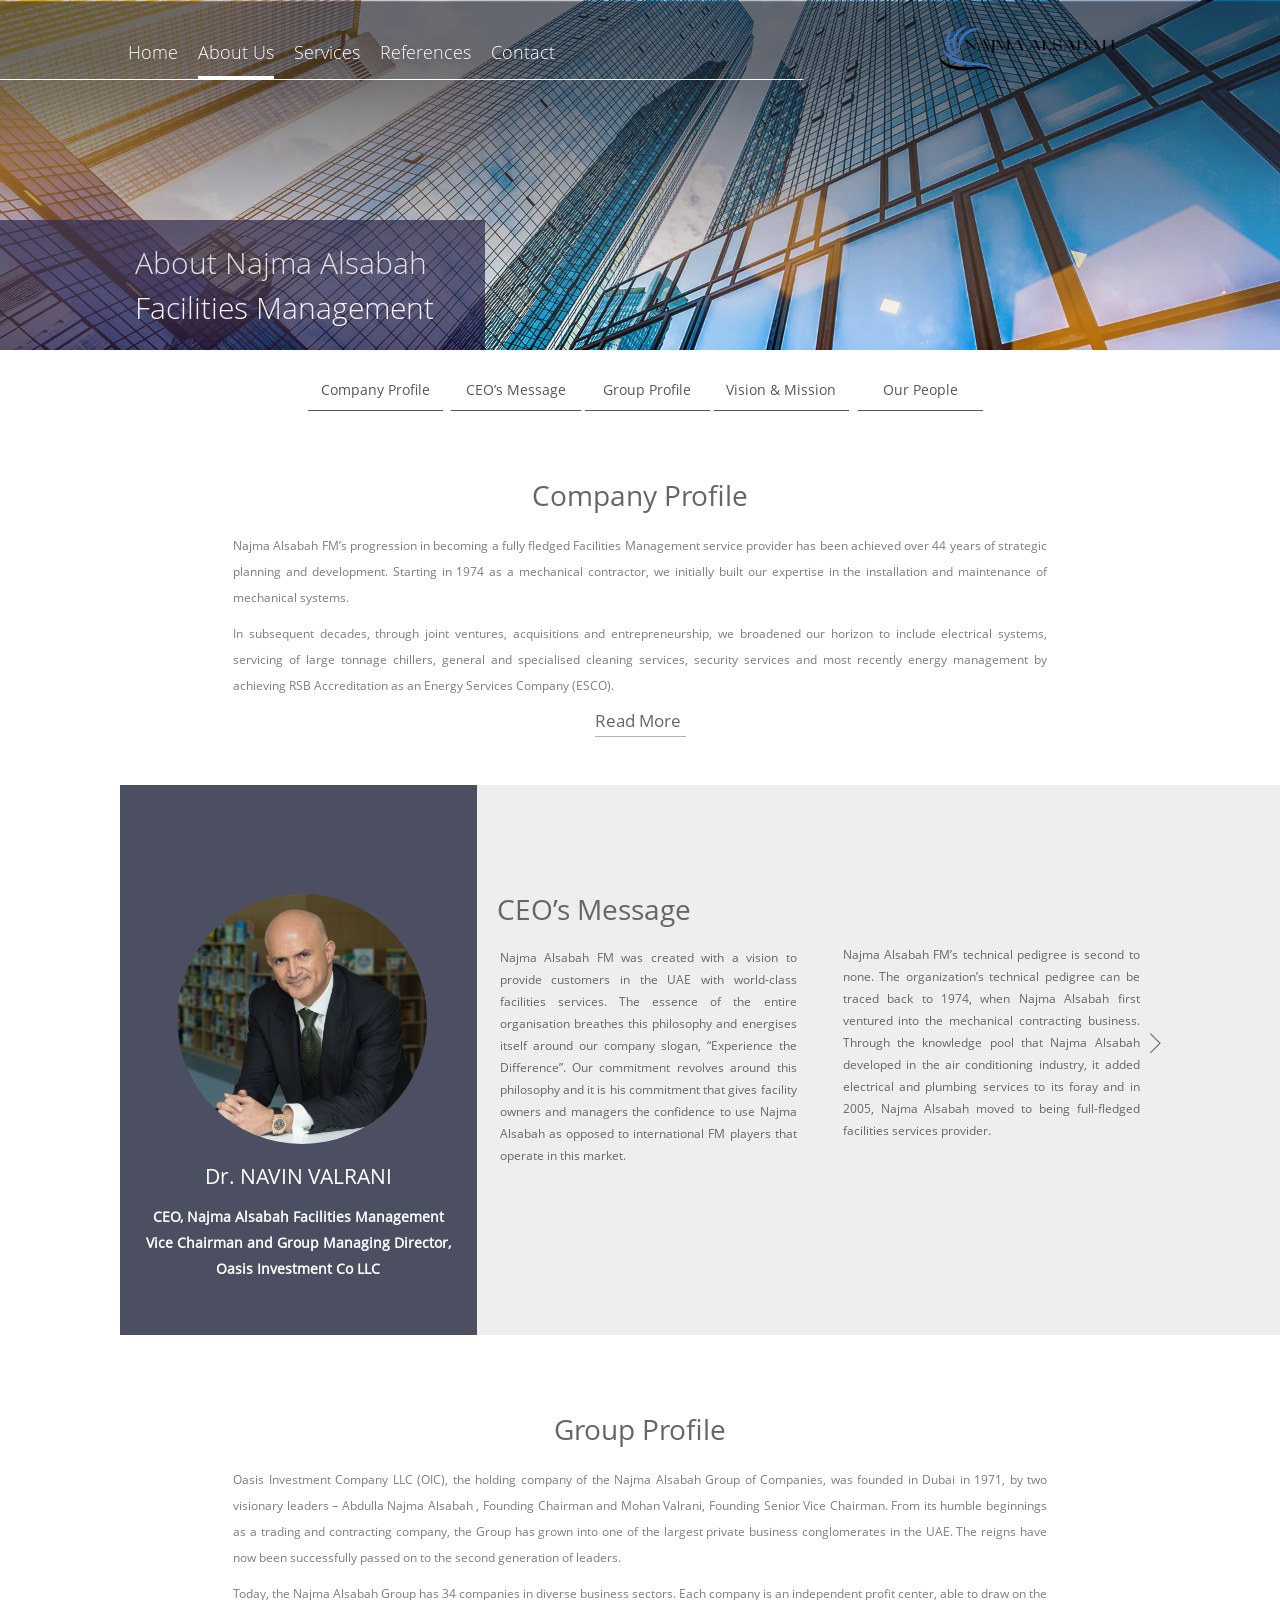
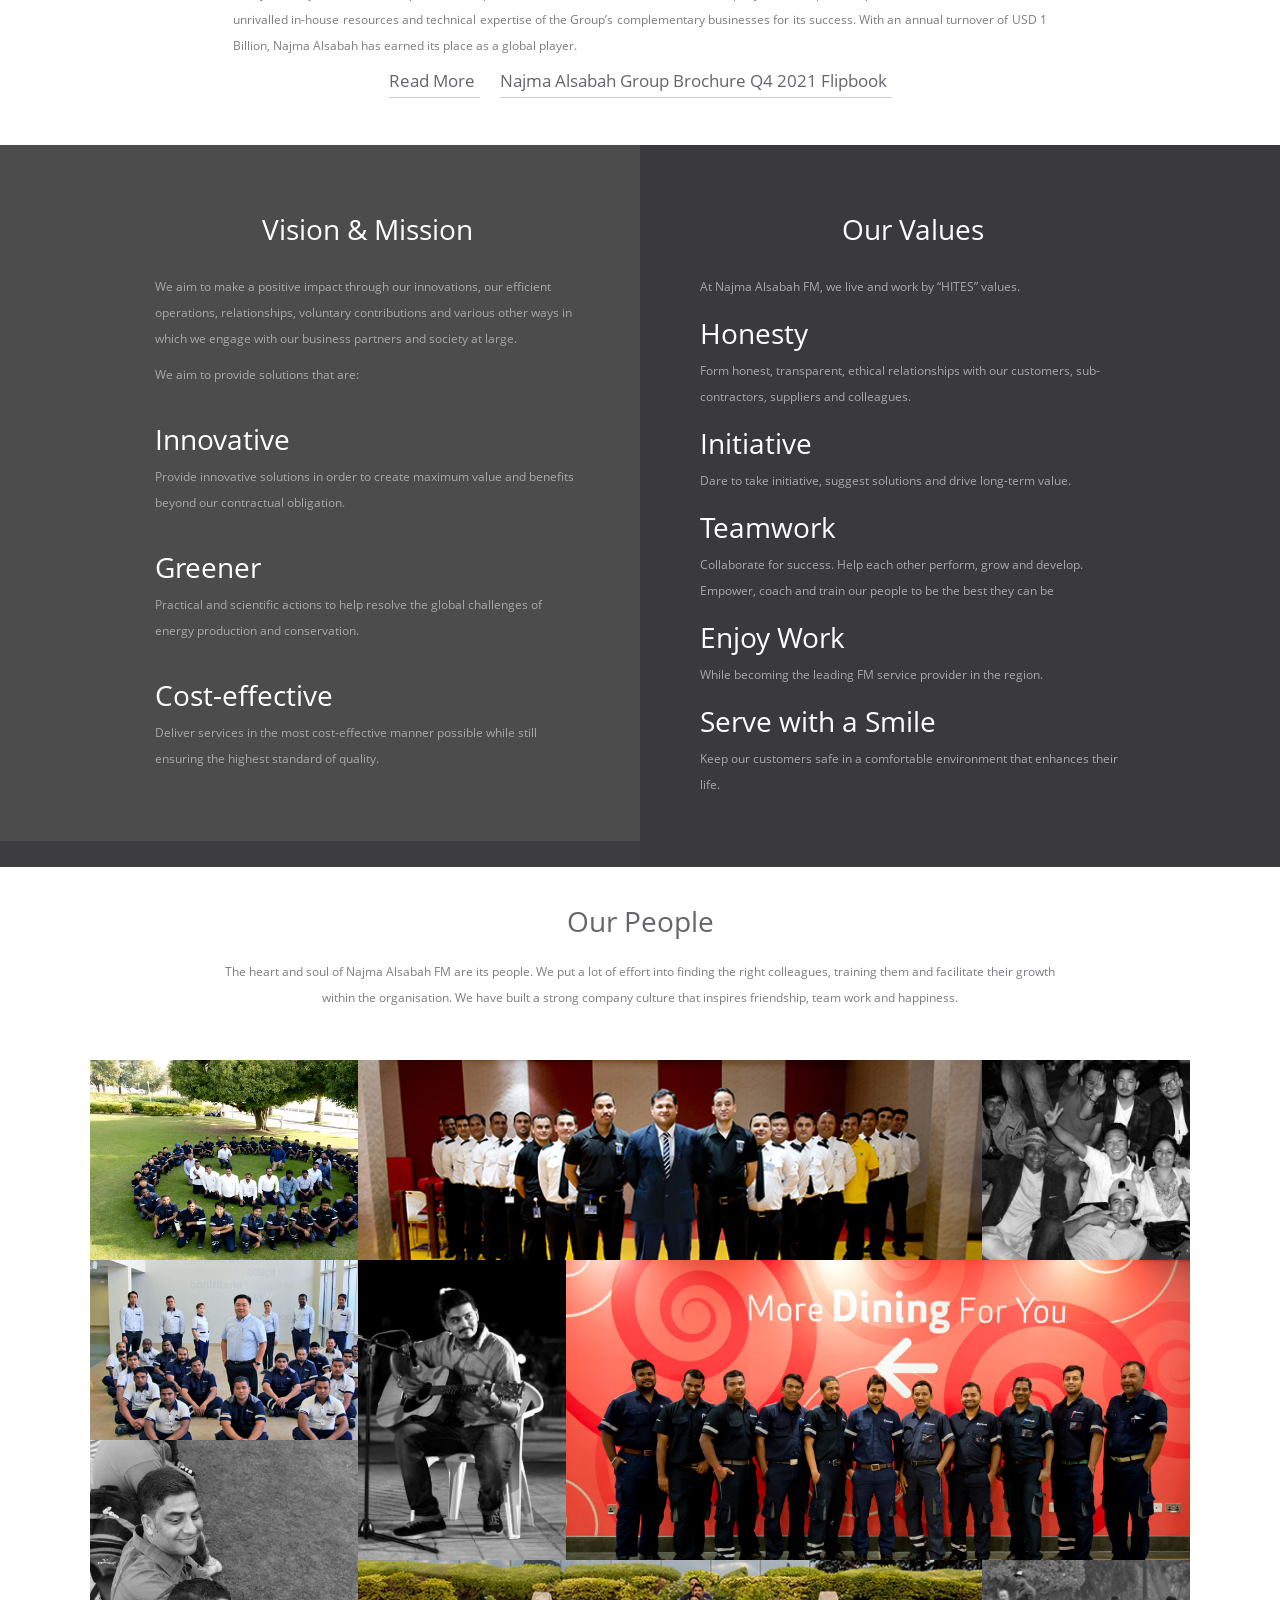
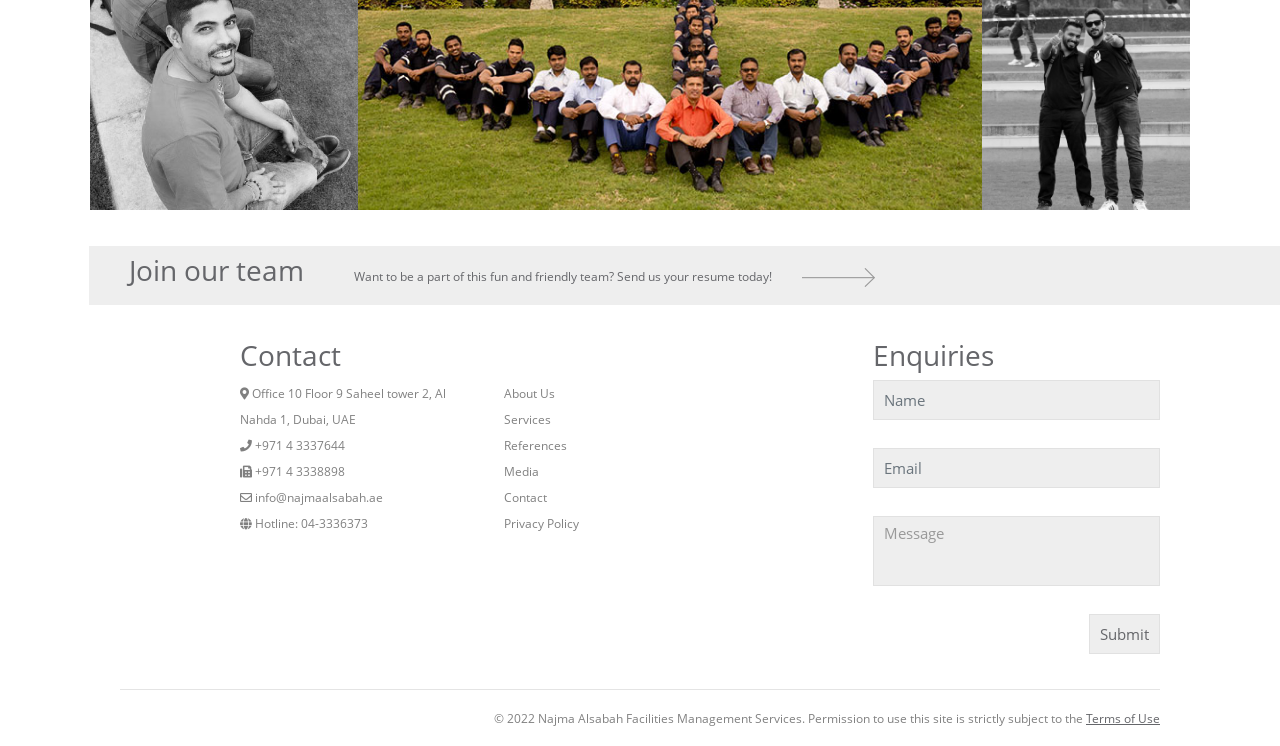
==== commit 11aa32f2: "address change" ====
--- a/about.html
+++ b/about.html
@@ -545,8 +545,7 @@
                             
                                                                 <ul>
                                       <li>
-                                          <a style="cursor: default;"><i class="fas fa-map-marker-alt"></i> P.O. Box: 33539, Dubai
-United Arab Emirates</a>
+                                          <a style="cursor: default;"><i class="fas fa-map-marker-alt"></i> Office 10 Floor 9 Saheel tower 2, Al Nahda 1, Dubai, UAE</a>
                                       </li>
                                       <li>
                                          <a style="cursor: default;"><i class="fas fa-phone"></i> +971 4 3337644</a>
@@ -555,7 +554,7 @@
                                           <a style="cursor: default;"><i class="fas fa-fax"></i> +971 4 3338898</a>
                                       </li>
                                       <li>
-                                         <a href="mailto:fmsales@alshirawifm.com"><i class="far fa-envelope"></i> fmsales@alshirawifm.com</a>
+                                         <a href="mailto:info@najmaalsabah.ae"><i class="far fa-envelope"></i> info@najmaalsabah.ae</a>
                                       </li>
                                       <li>
                                           <a style="cursor: default;"><i class="fas fa-globe"></i> Hotline: 04-3336373</a>
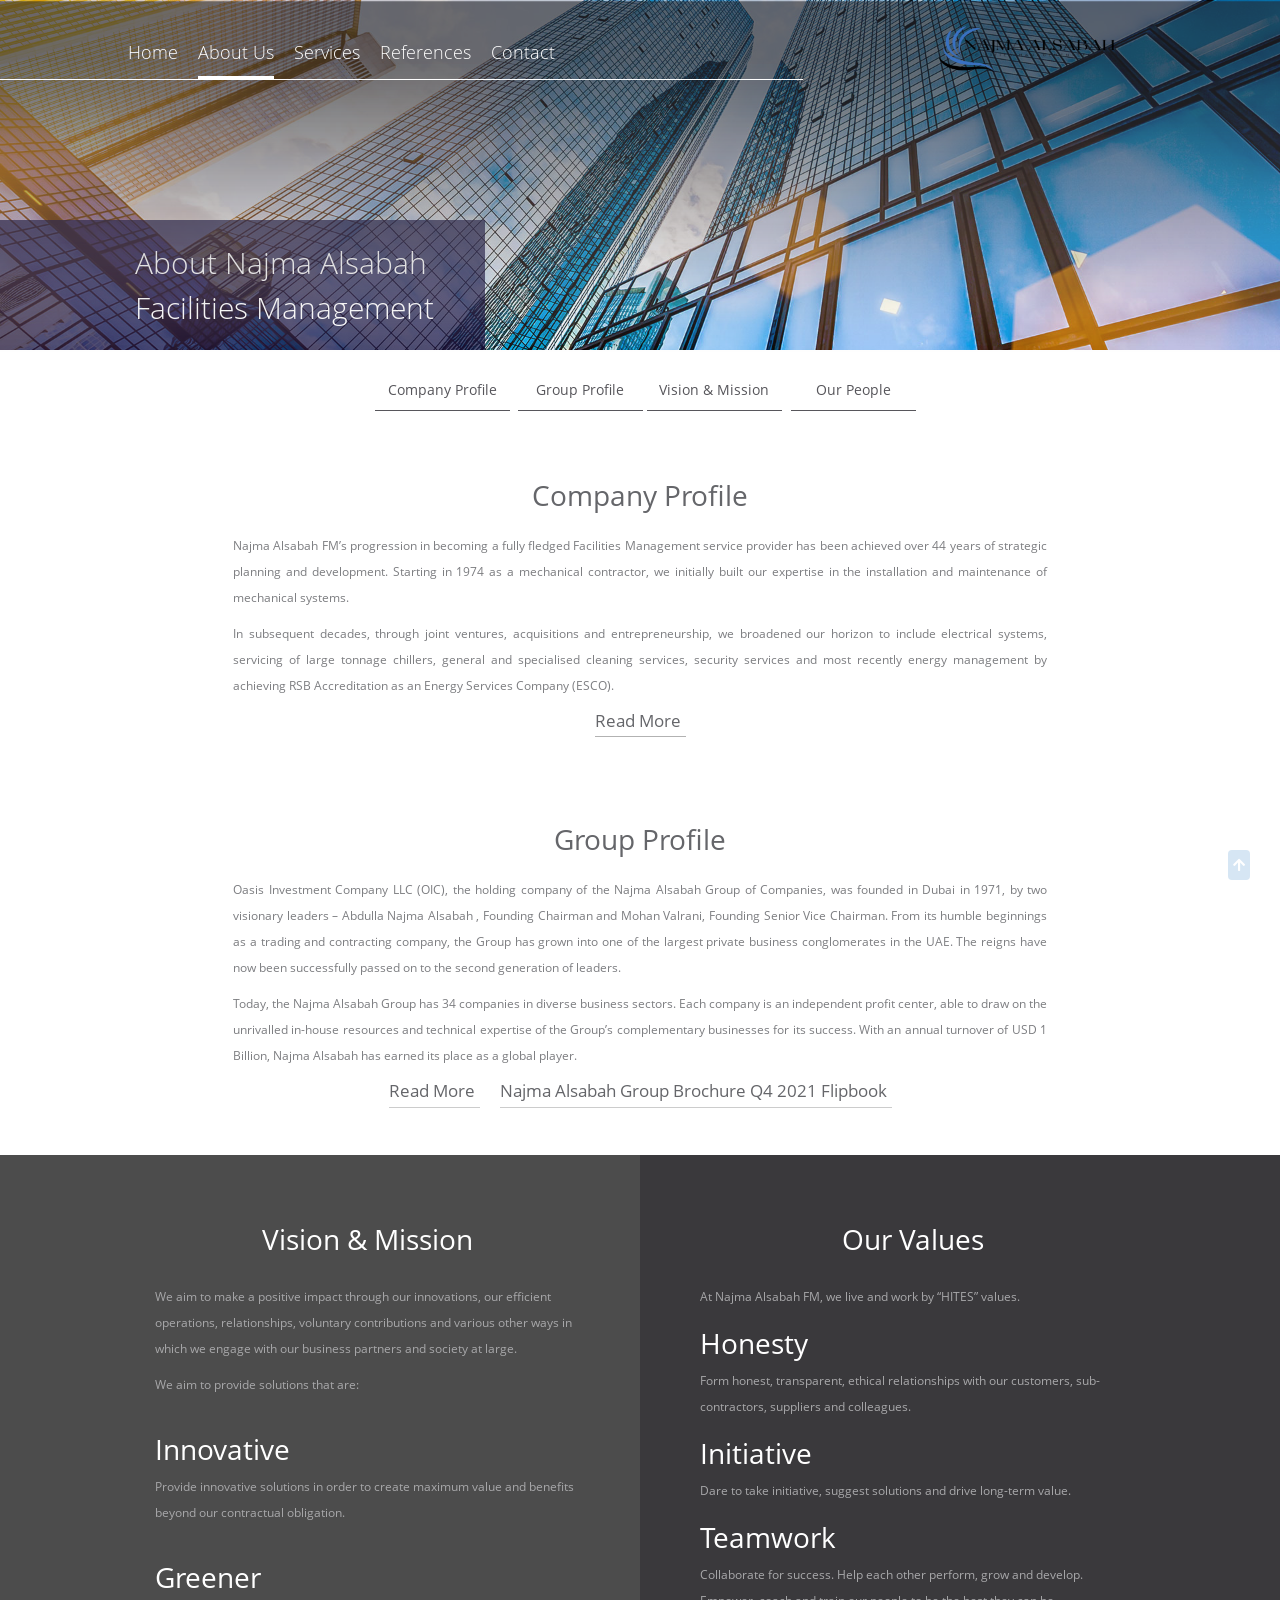
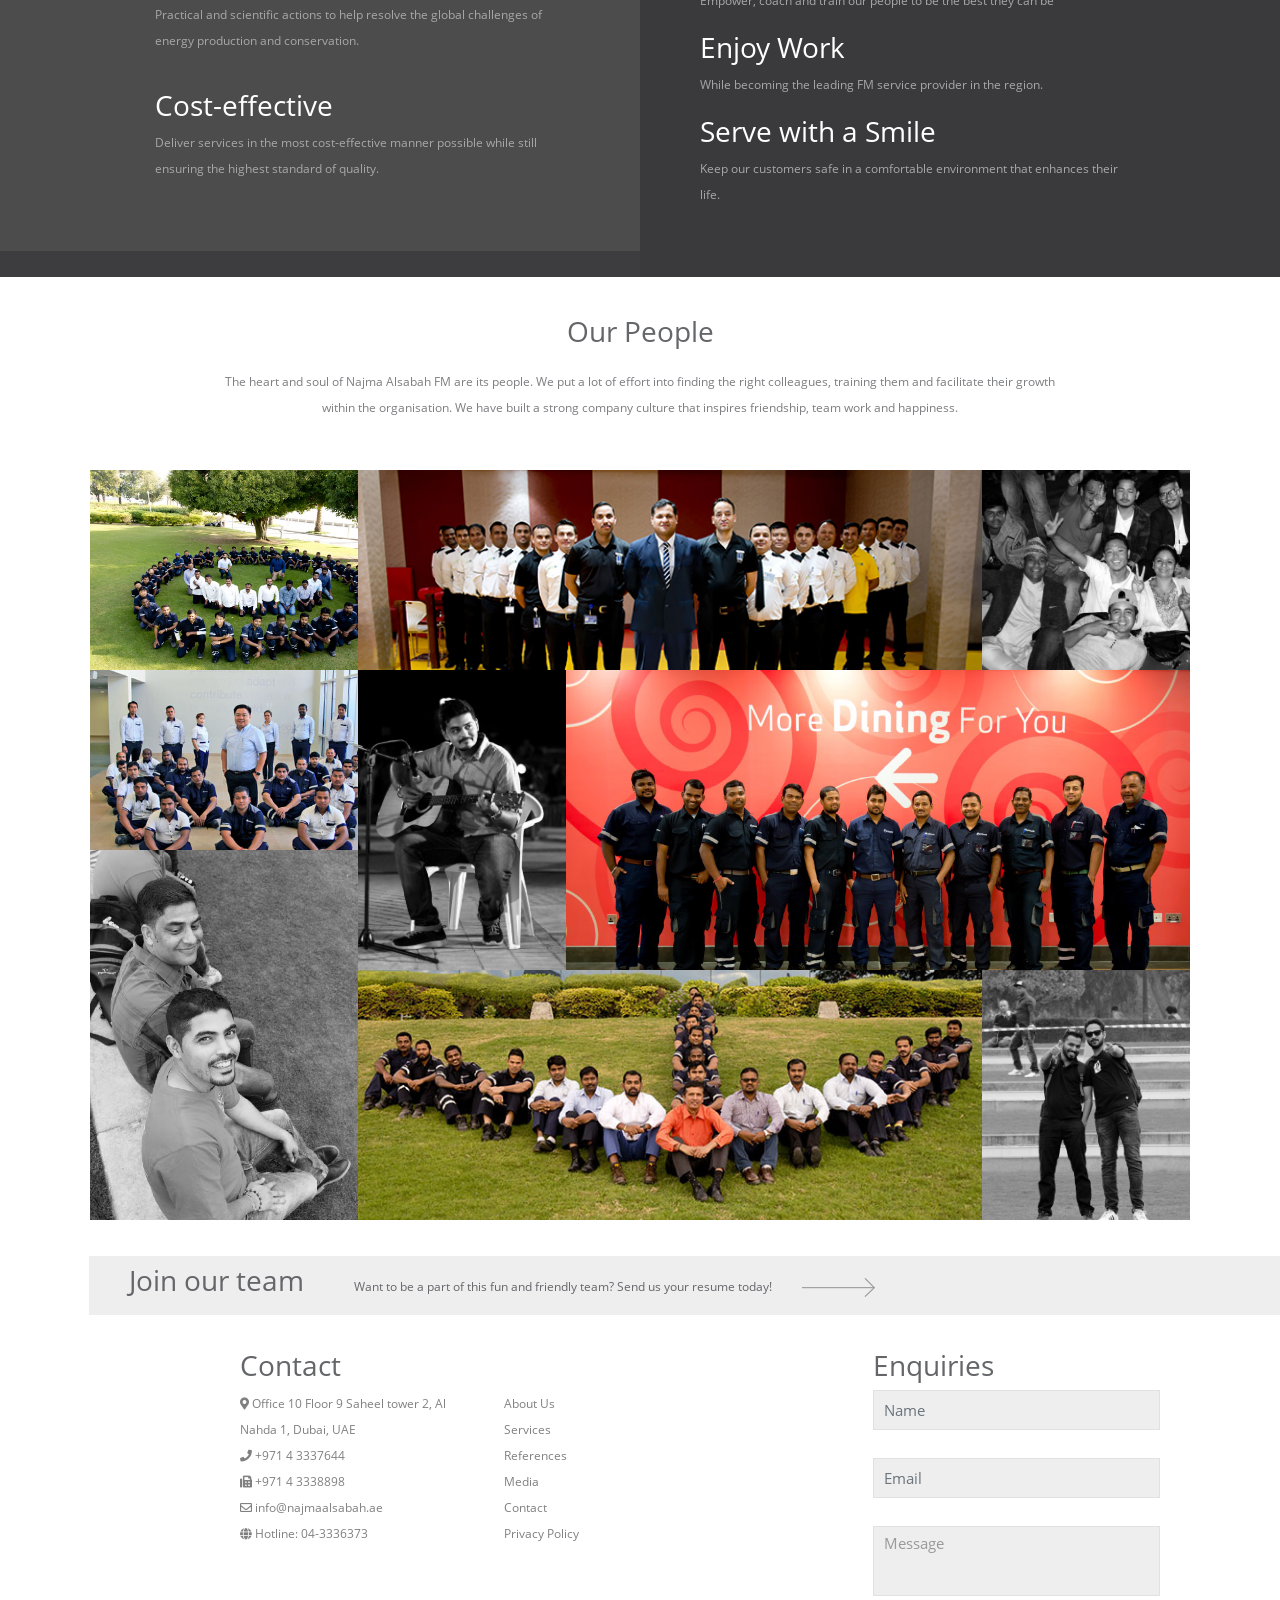
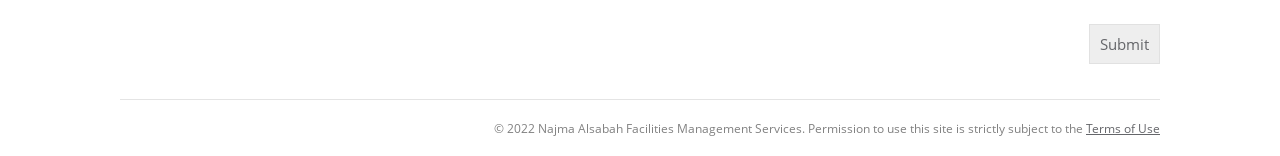
==== commit d355e76e: "removed alpha and ceo message" ====
--- a/about.html
+++ b/about.html
@@ -115,7 +115,7 @@
 						</ul>
 								</div>
 				<div class="col-sm-4 col-xs-6 right">
-										<a href="http://alshirawifm.com/">
+										<a href="http://najmaalsabah.ae/">
 							<img class="mob-hide" src="images/asfmlogo.png" alt="ASFM logo"/>
 							<img class="mob-show" src="images/asfmlogo.png" alt="logo"/>
 						</a>
@@ -193,14 +193,14 @@
                         </div>
                     </a>
                 </li>
-                <li class=" wow fadeInUp" data-wow-delay="0.6s" data-wow-duration="1s">
+                <!-- <li class=" wow fadeInUp" data-wow-delay="0.6s" data-wow-duration="1s">
                     <a href="#ceomessage" target="_self" class="">
                         <span class="bg"></span>
                         <div class="m-wrap">
                             <span class="m-name">CEO’s Message</span>
                         </div>
                     </a>
-                </li>
+                </li> -->
                 <li class=" wow fadeInUp" data-wow-delay="0.6s" data-wow-duration="1s">
                     <a href="#group-profile" target="_self" class="">
                         <span class="bg"></span>
@@ -256,7 +256,7 @@
 </div>
 
 
-<div class="description wow fadeIn ceoboxm" data-wow-delay="0.4s" data-wow-duration="1.5s" id="about">
+<!-- <div class="description wow fadeIn ceoboxm" data-wow-delay="0.4s" data-wow-duration="1.5s" id="about">
     <div class="container">
         <div class="desc-info">
             <h2>CEO’s Message</h2>
@@ -282,10 +282,10 @@
             </div>
          </div>
         <p><a class="read-more">Read More </a></p>    </div>
-</div>
-
-
-<div class="timeline-box scroll wow fadeInUp ceoboxd" data-wow-delay="0.4s" data-wow-duration="1s">
+</div> -->
+
+
+<!-- <div class="timeline-box scroll wow fadeInUp ceoboxd" data-wow-delay="0.4s" data-wow-duration="1s">
     <div class="container"><a id="ceomessage" ></a>
         <div class="timeline">
             <div class="row">
@@ -342,7 +342,7 @@
             </div>
         </div>
     </div>
-</div>
+</div> -->
 
 <!-- group profile -->
 <a id="groupprofile"></a>
